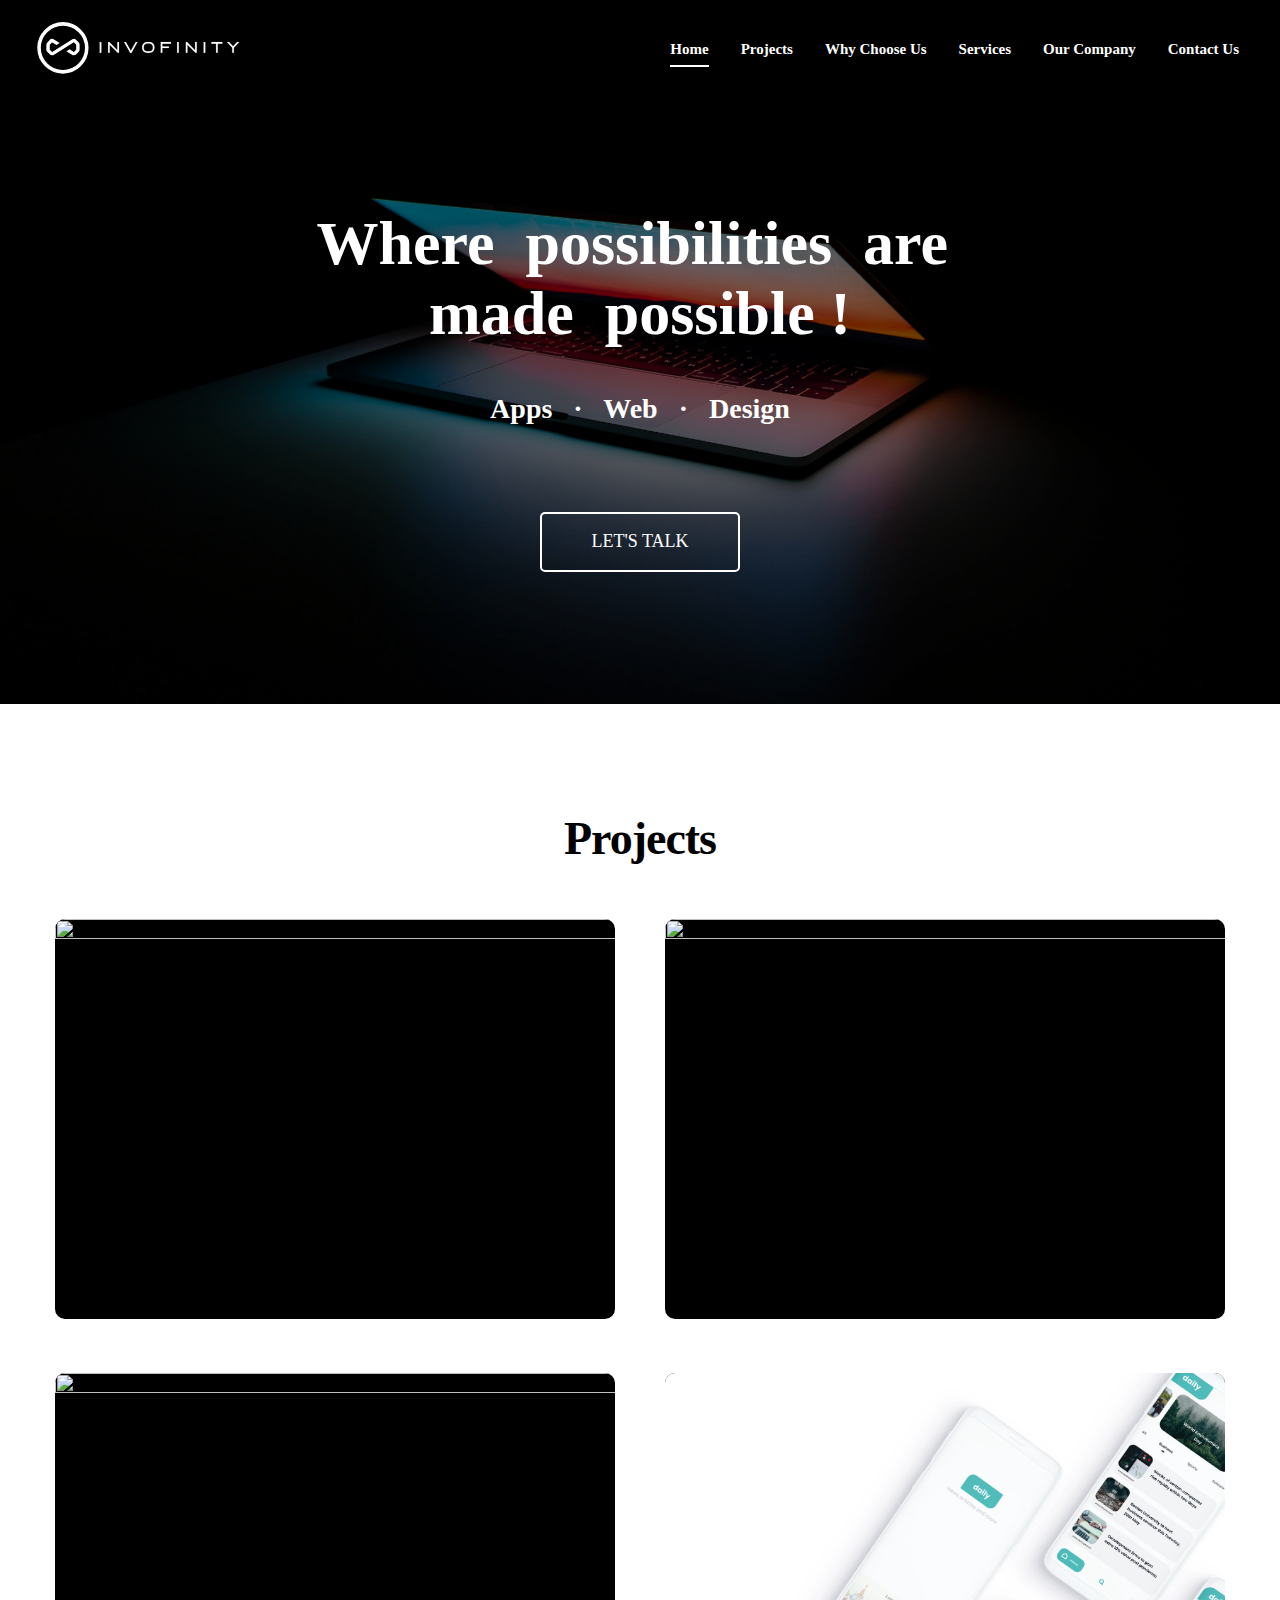
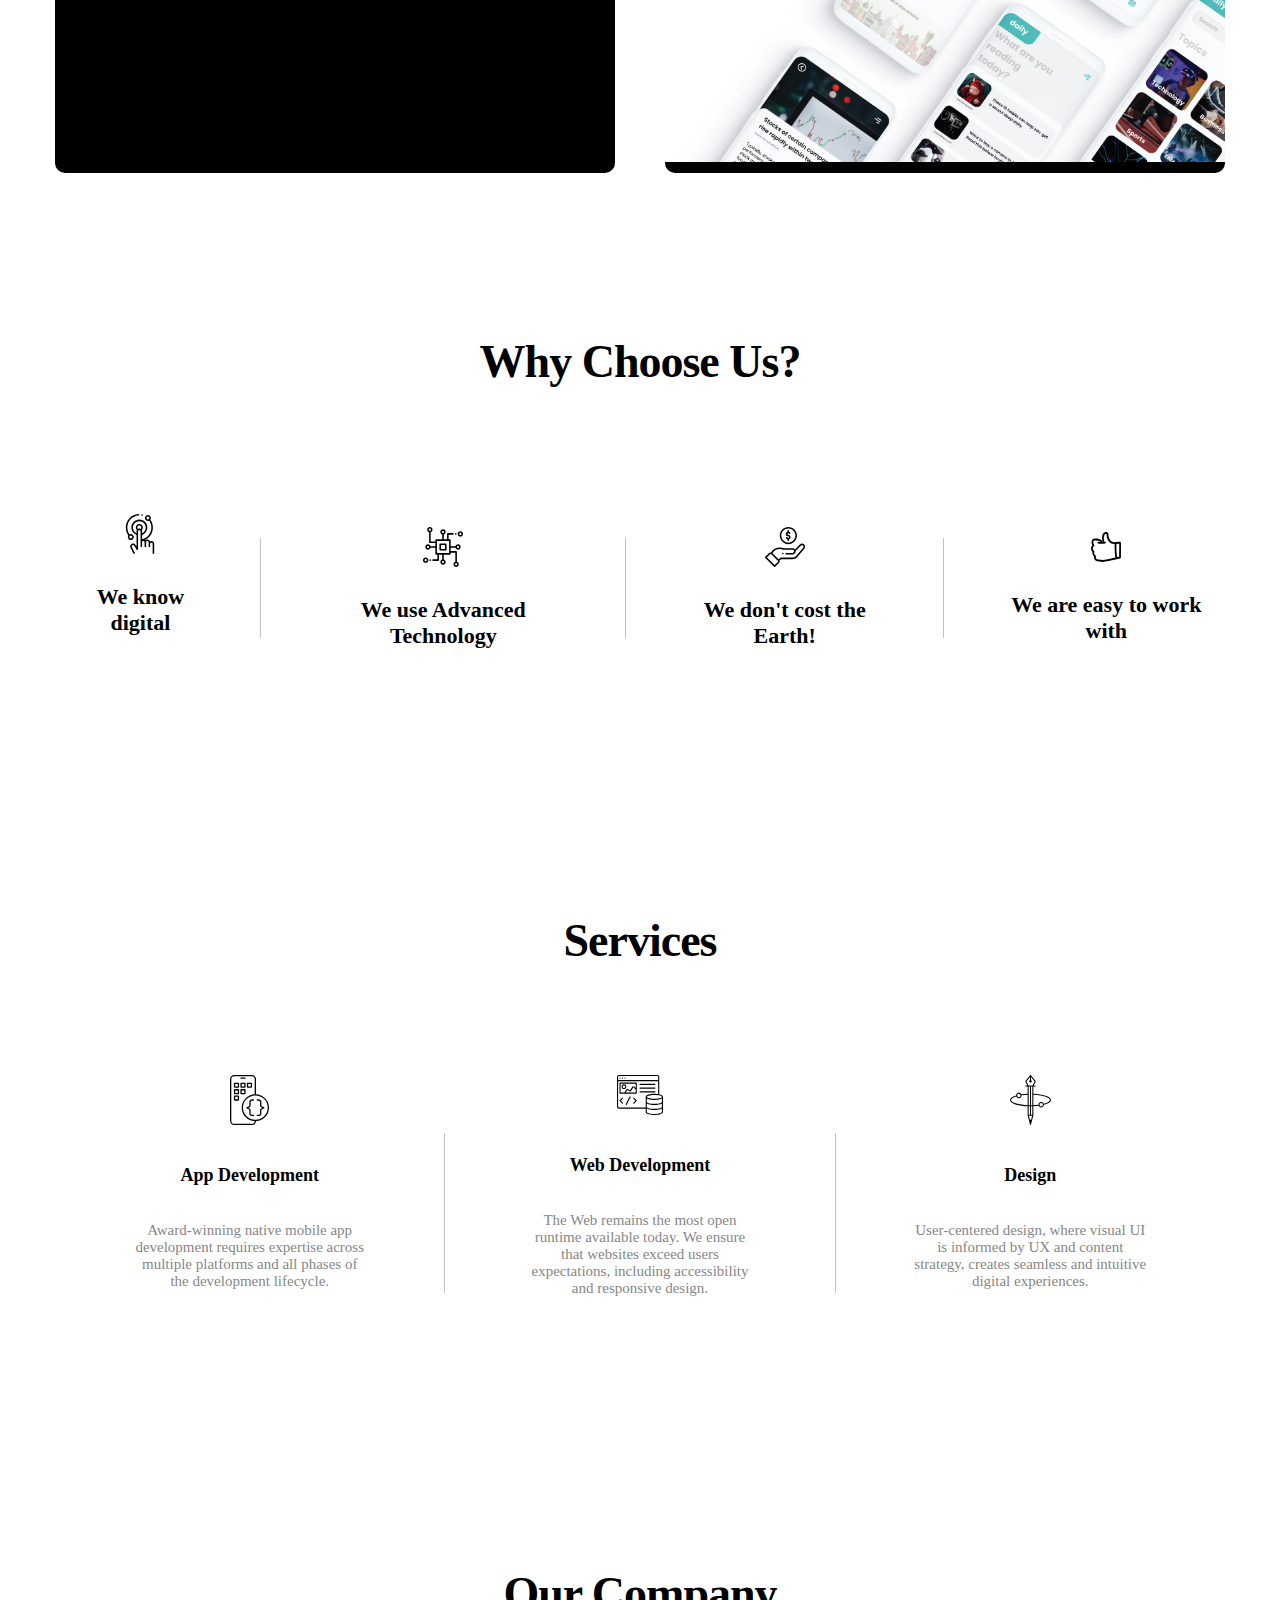
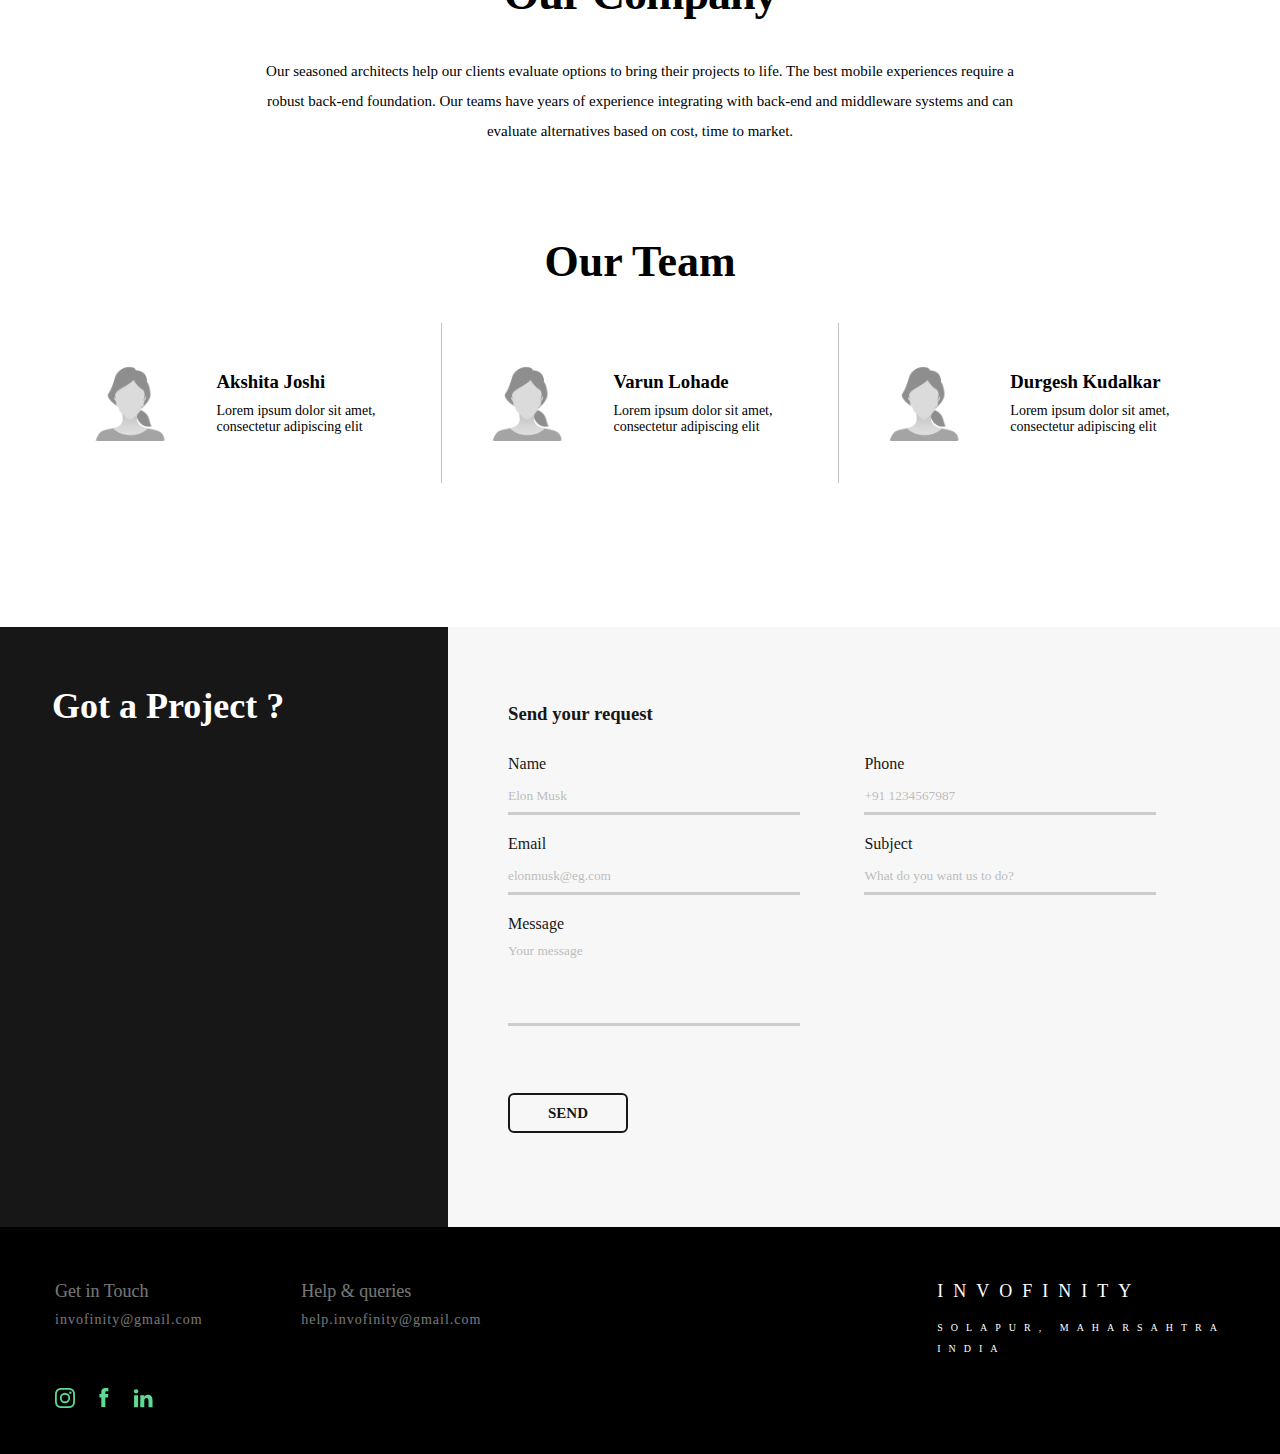
==== index.html @ e0fc5674 "changes made" ====
<!DOCTYPE html>
<html lang="en">
<head>
    <meta charset="UTF-8">
    <link rel="icon" href="assets/favicon.png" sizes="36x36" type="image/png">
    <meta name="viewport" content="width=device-width, initial-scale=1.0">
    <link rel="stylesheet" href="style1.css">
    <title>Invofinity</title>
    
</head>
<body id="hom" style="cursor: default;">
    
    <!--<nav>
        <div class="logo" >
            <a href="#hom">
                <img src="assets/logo.png" width="240">
            </a>
        </div>
        <ul class="items">
          <div class="nav-btn">
            <label for="nav-check">
              <span></span>
              <span></span>
              <span></span>
            </label>
          </div>
              <li class="active"><a href="#hom">Home</a></li>
              <li ><a href="#pro">Projects</a></li>
              <li ><a href="#why">Why Choose Us?</a></li>
              <li ><a href="#ser">Services</a></li>
              <li ><a href="#our">Our Company</a></li>
              <li ><a href="#got">Contact Us</a></li>
        </ul>
    </nav>-->
      <div class="nav">
        
      <div class="nav-header">
        <a href="#hom">
          <img class="logo" src="assets/logo1.svg" width="100">
      </a>
      </div>
      <div class="ham" onclick="myFunction(this)">
        <div class="bar1"></div>
        <div class="bar2"></div>
        <div class="bar3"></div>
      </div>
      
      <ul class="nav-links">
        <li class="active"><a href="#hom" >Home</a></li>
        <li ><a href="#pro">Projects</a></li>
        <li ><a href="#why">Why Choose Us</a></li>
        <li ><a href="#ser">Services</a></li>
        <li ><a href="#our">Our Company</a></li>
        <li ><a href="#got">Contact Us</a></li>
      </ul>
    </div>
    <div class="back-img" >
      <div class="back-lay">
    <br >
    <br>
    <br>
    <br>
    <div class="parent-head">
        <div class="parent-head2">
          <!--<img src="assets/startup.svg" width="50">-->
          <!--<div style="margin: auto; height: 40px; opacity: 1;width: 2px;background-color: #fff;" class="line"></div>-->
          <br><br>
            <div class="headline" >
                Where&nbsp; possibilities&nbsp; are&nbsp; made&nbsp; possible !
            </div>
            <br><br>
            <div >
                <a href="#ser" ><div class="services-line">Apps &nbsp;  · &nbsp; Web &nbsp; · &nbsp; Design</div></a>
            </div><br><br><br><br><br><br>
            <div class="lets-talk">
              <a href="#got">
                <button class="lets-talk-button">
                  LET'S TALK
              </button>
              </a>
          </div>
        </div>
        
    </div>

<!--This is from Varun ------------------------------------------------------------------------------------------------->
<br>
<br>
<br>
<br ><br ><br><br><br><br></div></div><br id="pro"><br><br><br><br><br>
    <section class="projects" id="projects">
      <div class="services-name" >
        Projects
      </div>
      <br>
   <br>
   <br>
      <div class="containerr">
        <!--card-->
        <div class="card">
          <div class="img-box">
            <img src="assets/project-imgs/daily.png">
          </div>
          <div class="content">
            <h2> Daily-Feeds,Articles & many more<br></h2>
            <p> Get daily news & information, challenges that help you improve, daily awesome tips & tricks, great articles and mind refreshing morning quotes.</p>
          <ul id="thisone">
            <li>
              
              <a href="https://play.google.com/store/apps/details?id=com.invofinity.android.Daily" target="_blank"><img  src="assets/play.svg" alt="google play" class="googleplay" ></a></li>
              <li>
                <h3>4.9 rating</h3>
              </li>
          </ul>
          </div>
        </div>
        <!--card end-->

        <!--card-->
        <div class="card">
            <div class="img-box">
               <img src="assets/project-imgs/doit1.png">
            </div>
          <div class="content">
           <h2> Do.it App<br><span><br></span></h2>
            <p> A simple and easy to use to-do app to help you keep track of yourself</p>
            
        </div>
       </div>
       <!--card end-->

        
        </div>
        <br>
        <br>
        <br>

        <div class="containerr">
          <!--card-->
          <div class="card">
            <div class="img-box">
              <img src="assets/project-imgs/dopad.png">
            </div>
            <div class="content">
              <h2> DoPad App<br><span><br></span></h2>
              <p>A to-do App filled with creativity and unique UI design</p>
            
            </div>
          </div>
          <!--card end-->
          
          <!--card-->
          <div class="card">
              <div class="img-box">
                 <img src="assets/project-imgs/dailyUI.png">
              </div>
            <div class="content">
             <h2> Daily UI revamp<br><span><br></span></h2>
              <p>A fresh design for our pre-existing Daily App with more engaging and modern feel</p>
              
          </div>
         </div>
         <!--card end-->
  
          
          </div>

        </div>
        </div>
      </div>
    </section>
    
<!--This is end of varun----------------------------------------------------------------------------------------------->

    <!-- Akshita Beginsssssss -->
    <br ><br id="why"><br><div class="space"><br><br><br><br><br><br></div>
    <h2 class="services-name" >
         Why Choose Us?
    </h2><br><br>
    <div class="space"><br><br><br><br><br></div>
    <div class="container">
      <div class="content">
        <img class="image1" src="assets/digital.svg" height="40">
        <h3>We know digital<br>&nbsp;</h3>
    </div>
    
    <div class="line"></div>
    
    <div class="content">
      <img class="image1" src="assets/cpu.svg" height="40">
      <h3>We use Advanced Technology</h3>
  </div>

  <div class="line"></div>
  
  <div class="content">
    <img class="image1" src="assets/coin.svg" height="40">
    <h3>We don't cost the Earth!</h3>
</div>
<div class="line"></div>

<div class="content">
  <img class="image1" src="assets/communicate.svg" height="30">
  <h3>We are easy to work with</h3>
</div>

    </div>
    <div class="space"><br><br><br><br><br><br></div>
    <!--<div class="whychooseus">
      <div class="container">
          <div class="card">
              <div class="face face1">
                  <div class="content">
                      <img class="image1" src="assets/digital.svg" height="40">
                      <h3>We know digital<br>&nbsp;</h3>
                  </div>
              </div>
              <div class="face face2">
                  <div class="content">
                      <p>With working knowledge of online SEO and social media, we can take your message wherever it needs to go.</p>
                  </div>
          </div>
      </div>
     
      
      <div class="card">
          <div class="face face1">
              <div class="content">
                  <img class="image1" src="assets/cpu.svg" height="40">
                  <h3>We use Advanced Technology</h3>
              </div>
          </div>
          <div class="face face2">
              <div class="content">
                  <p>Our web and mobile applications are designed to look and function consistently across all platforms. We code to be compatible with both Android and iOS.</p>
              </div>
      </div>
  </div>
 
  <div class="card">
    <div class="face face1">
        <div class="content">
            <img class="image1" src="assets/coin.svg" height="40">
            <h3>We don't cost the Earth!</h3>
        </div>
    </div>
    <div class="face face2">
        <div class="content">
            <p>We are not a startup and we know you want to keep a lid on your costs.</p>
        </div>
</div>
</div>


<div class="card">
  
  <div class="face face1">
      <div class="content">
          <img class="image1" src="assets/communicate.svg" height="30">
          <h3>We are easy to work with</h3>
      </div>
  </div>
  <div class="face face2">
      <div class="content">
          <p >We take the work seriously not us. We are not pricky, precious or pretentious. We let our Work speak for Us!</p>
      </div>
</div>
</div>

  </div>-->


<!--</div>-->
      
  
      <!--Akshita ends-->

    <!--services-->
    <br ><br id="ser"><div class="space"><br><br><br><br><br><br></div>
    <h2 class="services-name" >
         Services
    </h2>
    <div class="space"><br><br></div>
    
    <div class="row">
        <div class="column">
          <div class="card1">
              <div class="content">
                  <br>
                  <br>
                  <br>
                  <br>
                  <img class="icon1" src="assets/services-svg/app.svg" height="50">
                  <br>
                  <br>
                  <br>
                  <div class="name11"> App Development</div>
                  <br>
                  <br>
                  <div class="name12">
                    Award-winning native mobile app development requires expertise across multiple platforms and all phases of the development lifecycle.
                  </div>
                  <br>
                  <br>
                  
                  <a href="/app.html">
                    
                      <div class="name13">Discover more
                      </div>
                    
                  </a>
              </div>
          </div>
          <div class="line" >
          </div>
          <div class="card2">
            <div class="content">
                <br>
                <br>
                <br>
                <br>
                <img class="icon2" src="assets/services-svg/web.svg" height="40">
                <br>
                  <br>
                  <br>
                  <div class="name11"> Web Development</div>
                  <br>
                  <br>
                  <div class="name12">
                    The Web remains the most open runtime available today. We ensure that websites exceed users expectations, including accessibility and responsive design.
                  </div>
                  <br>
                  <br>
                  
                  <a href="/web.html">
                    <div class="name23">Discover more
                    </div>
                  </a>
            </div>
          </div>
          <div class="line" >
          </div>
          <div class="card3">
            <div class="content">
                <br>
                <br>
                <br>
                <br>
                <img class="icon3" src="assets/services-svg/design.svg" height="50">
                <br>
                  <br>
                  <br>
                  <div class="name11"> Design </div>
                  <br>
                  <br>
                  <div class="name12">
                    User-centered design, where visual UI is informed by UX and content strategy, creates seamless and intuitive digital experiences.
                  </div>
                  <br>
                  <br>
                  
                  <a href="/design.html">
                    <div class="name33">Discover more
                    </div>
                  </a>
            </div>
          </div>
        </div>
    </div>
<!--our company-->
<br ><br ><br id="our"><br>

    <div class="section">
      <br><br><br><br>
    <h2 class="services-name">
         Our Company
    </h2>
    <br><br>
    <div class="tech-des">Our seasoned architects help our clients evaluate options to bring their projects to life. The best mobile experiences require a robust back-end foundation. Our teams have years of experience integrating with back-end and middleware systems and can evaluate alternatives based on cost, time to market.</div>
      <br><br><br><br><br>
      <div style="font-family: TTNorms;font-size: 44px;color: #000;font-weight: bold;padding-left: 55px;text-align: center;padding-right: 55px;">Our Team</div>
      <br><br>
    <div class="OurCompany">
      <div style="display: block;">
      <div class="parent-head4">
        <div>
          <img style="border-radius: 8px;" width="80" src="assets/akshita.jpg">
        </div>
        <div class="mt"></div>
        <div class="content1">
          <div>
              <h3 class="content11">john</h3>
              <p class="content12">Lorem ipsum dolor sit amet, consectetur adipiscing elit</p>
          </div>
      </div>
      </div>

      <div class="parent-head4">
        <div>
          <img style="border-radius: 8px;" width="80" src="assets/placeholder.jpg>
        </div>
        <div class="mt"></div>
        <div class="content1">
          <div>
              <h3 class="content11">john </h3>
              <p class="content12">Lorem ipsum dolor sit amet, consectetur adipiscing elit</p>
          </div>
      </div>
      </div>

      <div class="parent-head4">
        <div>
          <img style="border-radius: 8px;" width="80" src="assets/placeholder.jpg">
        </div>
        <div class="mt"></div>
        <div class="content1">
          <div>
              <h3 class="content11">john</h3>
              <p class="content12">Lorem ipsum dolor sit amet, consectetur adipiscing elit</p>
          </div>
      </div>
      </div>
    
    </div>
<!--new---------------------------------------------------------------------------------------->
    <div class="parent-head5">
      <div class="parent-head5">
        <div>
          <img style="border-radius: 8px;" width="80" src="assets/placeholder.jpg">
        </div>
        <div class="mt"></div>
        <div class="content1">
          <div>
              <h3 class="content11">Akshita Joshi</h3>
              <p class="content12">Lorem ipsum dolor sit amet, consectetur adipiscing elit</p>
          </div>
      </div>
      </div>

      <div class="line" >
      </div>

      <div class="parent-head5">
        <div>
          <img style="border-radius: 8px;" width="80" src="assets/placeholder.jpg">
        </div>
        <div class="mt"></div>
        <div class="content1">
          <div>
              <h3 class="content11">Varun Lohade</h3>
              <p class="content12">Lorem ipsum dolor sit amet, consectetur adipiscing elit</p>
          </div>
      </div>
      </div>

      <div class="line" >
      </div>

      <div class="parent-head5">
        <div>
          <img style="border-radius: 8px;" width="80" src="assets/placeholder.jpg">
        </div>
        <div class="mt"></div>
        <div class="content1">
          <div>
              <h3 class="content11">Durgesh Kudalkar</h3>
              <p class="content12">Lorem ipsum dolor sit amet, consectetur adipiscing elit</p>
          </div>
      </div>
      </div>
    
    </div>
<!--new end----------------------------------------------------------------------------------->
        <!--<div class="container1">
        <div class="cards">
            <div class="imgBx">
                <figure>
                  <img style="border-radius: 8px;" src="assets/akshita.jpg">
                </figure>
            </div>
            <div class="content1">
                <div>
                    <h3>Akshita Joshi</h3>
                    <p>Lorem ipsum dolor sit amet, consectetur adipiscing elit, sed do eiusmod tempor incididunt ut labore et dolore magna aliqua. </p>
                </div>
            </div>
            </div>

            <div class="line" >
            </div>

            <div class="cards">
                <div class="imgBx" >
                  <figure>
                    <img style="border-radius: 8px;" src="assets/akshita.jpg">
                  </figure>
                </div>
                <div class="content1">
                    <div>
                        <h3>Varun Lohade</h3>
                        <p>Lorem ipsum dolor sit amet, consectetur adipiscing elit, sed do eiusmod tempor incididunt ut labore et dolore magna aliqua.</p>
                    </div>
                </div>
                </div>

                <div class="line" >
                </div>

                <div class="cards">
                    <div class="imgBx">
                      <figure>
                        <img style="border-radius: 8px;" src="assets/akshita.jpg">
                      </figure>
                    </div>
                    <div class="content1">
                        <div>
                            <h3>Durgesh Kudalkar</h3>
                            <p>Lorem ipsum dolor sit amet, consectetur adipiscing elit, sed do eiusmod tempor incididunt ut labore et dolore magna aliqua.</p>
                        </div>
                    </div>
                    </div>

        </div>-->
      </div><br ><br><br ><br ><br><br id="got"><br><br>
    </div>
      <!--end of company------------------------------------------------------------------------------------------->

<!--This is contact form----------------------------------------------------------------------------------------------->


    <section id="Contact-Form">
      <div class="containerv">
        
        <div class="contact-box">
          <!--right box-->
          <div class="contact-right">
            <br>
            <h3 class="gotaproject" >Got a Project ?</h3>
            
          </div>
          <!--left box-->
          <div class="contact-left">
            <br><br>
            <h3 class="sendyourrequest">Send your request</h3>
            <form>
              <div class="input-row">
                <div class="input-group">
                  <label>Name</label>
                    <input type="Text" placeholder="Elon Musk">
                  
                </div>
                <div class="input-group">
                  <label>Phone</label>
                    <input type="Text" placeholder="+91 1234567987">
                  
                </div>
              </div>
               <div class="input-row">
                <div class="input-group">
                  <label>Email</label>
                    <input type="email" placeholder="elonmusk@eg.com">
                  
                </div>
                <div class="input-group">
                  <label>Subject</label>
                    <input type="text" placeholder="What do you want us to do?">
                  
                </div>
              </div>
              <div class="input-row">
                <div class="input-group">
                  <label>Message</label>
              <textarea rows="5" placeholder="Your message"></textarea>
                </div>
              </div>
              <br><br><br>
              <div class="send"><button type ='submit' class="submit-button">SEND</button></div>
              
              <br><br><br>
            </form>
           
          </div>
          

        </div>
      </div>
    </section>
<!--This is end of contact us----------------------------------------------------------------------------------------->

    <!--Footer--------------------------------------------------------------------------------------------------->
    <div class="section1">
      <br>
      <br>
      <br>
      <div class="parent-head1">

        <div>
          <div class="footer-name">
            Get in Touch
          </div>
          <div class="footer-des">
            invofinity@gmail.com
          </div>

          <div class="resp-footer">
            <div class="footer-name">
              Help & queries
            </div>
            <div class="footer-des">
              help.invofinity@gmail.com
            </div>
          </div>
          

          <br><br><br>
          <div class="social-icons">
            <a href="https://www.instagram.com/invofinity_social/" target="_blank">
              <img src="assets/social/ig.svg" width="20">
            </a>
            <div class="mt1"></div>
            <a href="#headl">
              <img src="assets/social/fb.svg" width="10">
            </a>
            <div class="mt1"></div>
            <a href="#headl">
              <img src="assets/social/linkedin.svg" width="20">
            </a>
          </div>
          <br><br>
        </div>

        <div class="resp-footer3">
          INVOFINITY
        </div>
        
        <div class="resp-footer2">
          <div class="footer-name">
            Help & queries
          </div>
          <div class="footer-des">
            help.invofinity@gmail.com
          </div>
        </div>

        <div class="mt"></div>
        <div class="mt"></div>

        <!--<a href="#hom">
          <img class="logo1" src="assets/logo1.svg" width="240">
        </a>-->
        <div>
          <div style="font-family: Neon;font-size: 18px;color: #fff;letter-spacing: 10px;">INVOFINITY</div>
        <div style="color: #fff;margin-top: 20px;font-family: Neon;font-size: 10px;letter-spacing: 8px;">SOLAPUR, MAHARSAHTRA</div>
        <div style="color: #fff;margin-top: 10px;font-family: Neon;font-size: 10px;letter-spacing: 8px;">INDIA</div>
        </div>
        
      </div>

    </div>
<!--footer end-->
        
        
      
        
    
    <!--<script src="script.js"></script>-->
    <script src='https://cdnjs.cloudflare.com/ajax/libs/jquery/2.1.3/jquery.min.js'></script><script  src="./script.js"></script>
    
</body>
</html>
---- style1.css ----
@font-face{
    src: url(assets/fonts/AvenirNextLTPro-Regular.otf);
    font-family: Avenir;
}
@font-face{
    src: url(assets/fonts/AvenirNextLTPro-Bold.otf);
    font-family: AvenirBold;
}
@font-face{
    src: url(assets/fonts/Neon-Regular.otf);
    font-family: Neon;
}
@font-face{
    src: url(assets/fonts/TTNorms-Regular.otf);
    font-family: TTNorms;
}
@font-face{
    src: url(assets/fonts/TTNorms-Bold.otf);
    font-family: TTNormsBold;
}


a{
    text-decoration: none;
}
*{
    margin: 0px;
    padding: 0px;
    box-sizing: border-box;
    scroll-behavior: smooth;
}


  .back-img{
    background-image: url('assets/background1.jpg');
    background-repeat: no-repeat;
    background-size: cover;
  }
  .back-lay{
    background-color: rgba(0,0,0,0.5);
  }
  @media(max-width:600px){
    .back-img{
      background-image: url('assets/background1.jpg');
      background-repeat: no-repeat;
      background-size: cover;
      background-position: -140px ;
    }
  }
.logo{
    padding-left: 10px;
    width: 70%;
    align-items: center;
    justify-content: initial;
   
}
.logo1{
    padding-left: 10px;
    width: 90%;
    align-items: center;
    justify-content: initial;
   
}
@media(max-width:600px){
    .logo{
        padding-left: 0px;
        width: 65%;
        align-items: center;
        justify-content: initial;
       
    }
    .logo1{
        opacity: 0;
        padding-left: 10px;
        width: 90%;
        align-items: center;
        justify-content: initial;
       
    }
}




.items li:hover {
  transform: translateY(-2px) scale(1.005) translateZ(0);
  box-shadow: 0 24px 36px rgba(0,0,0,0.11),
    0 24px 46px var(--box-shadow-color);
    transition: all 0.3s ease-out;
}
li.active a{
  font-family: TTNorms;
    font-weight: bold;
    color: #000000;
    list-style: none;
    font-size: 15px;
    padding-bottom: 8px;
    border-bottom-color: #000;
    border-bottom-width: 2px;
    border-bottom-style: solid;
}

.headline{
    margin-left: auto;
    margin-right: auto;
    align-self: center;
    font-family: TTNorms;
    font-weight: bolder;
    color: #fff;
    list-style: none;
    font-size: 62px;
    width: 70%;
    line-height: 70px;
    text-align: center;
}
@media(max-width:600px){
    .headline{
      margin-left: auto;
      margin-right: auto;
      align-self: center;
      font-family: TTNorms;
      font-weight: bolder;
      color: #fff;
      list-style: none;
      font-size: 38px;
      width: 100%;
      line-height: 44px;
      text-align: center;
  }
  
  }

.services-line{
 
    text-decoration: none;
    align-self: center;
    width: 100%;
    margin-left: auto;
    margin-right: auto;
    text-align: center;
    font-family: TTNorms;
    font-weight: bolder;
    color: #fff;
    list-style: none;
    font-size: 28px;
    line-height: 50px;
}
@media(max-width:600px){
    .services-line{
      text-decoration: none;
      align-self: center;
      width: 100%;
      margin-left: auto;
      margin-right: auto;
      text-align: center;
      font-family: TTNorms;
      font-weight: 100;
      color: #fff;
      list-style: none;
      font-size: 18px;
      line-height: 50px;
  }
  
  }

.image{
    padding-right: 75px;
}

.parent-head{
  padding-left: 55px;
  padding-right: 55px;
  display: flex;
  
    justify-content: space-between;
    align-items: center;
}

.parent-head2{
  text-align: center;
    width: 100%;
    
    
    
    justify-content: space-between;
    align-items: center;
}

.lets-talk-button{
    height: 60px;
    width: 200px;
    font-size: 18px;
    font-family: AvenirBold;
    color: #fff;
    margin-top: -30px;
  margin-left: -100px;
  left: 50%;
  position: absolute;
    /*background-color: #5cdb95;*/
    border-style: solid;
  border-color: #fff;
  border-width: 2px;
  border-radius: 6px;
  background-color: rgba(0,0,0,0.0);
    /*background-color: #000;*/
    /*border: 0;*/
    border-radius: 5px;
}
@media(max-width:600px){
    .lets-talk-button{
      height: 40px;
      width: 120px;
      font-size: 12px;
      font-family: AvenirBold;
      color: #fff;
      border-style: solid;
  border-color: #fff;
  border-width: 2px;
  border-radius: 6px;
  background-color: rgba(0,0,0,0.0);
      margin-top: -80px;
      margin-left: -60px;
      text-align: center;
      align-self:center;
      position: absolute;
      border-radius: 5px;
  }
  }
.lets-talk-button:hover {
    transform: translateY(-5px) scale(1.005) translateZ(0);
    box-shadow: 0 24px 36px rgba(0,0,0,0.11),
      0 24px 46px var(--box-shadow-color);
    transition: all 0.2s ease-out;
  }

.line{
  width: 1px;
  height: 160px;
  color: #333;
  background-color: #333;
  opacity: 0.3;
  align-items: center;
}


.column {
    width: 100%;
    display: flex;
    align-items: center;
  }
  
 
.row {
    padding-left: 55px;
    padding-right: 55px;
    display: flex;
    justify-content: space-between;
    align-items: center;
    vertical-align: center;
}
@media(max-width:600px){
    .column {
      display: block;
      height: auto;
    }
    .row {
        padding-left: 55px;
        padding-right: 55px;
        
    }
    .line{
      display: none;
    }
  }

/*This below are the cards for services with effects------------------------------------------------------------------*/

.card1 {
  cursor: default;
    height: 420px;
    width: 40%;
    border-radius: 8px;
    /*border-top-left-radius: 8px;
    border-bottom-left-radius: 8px;*/
    transition: all 0.3s ease-out;
    text-align: center;
    background-color:#fff;
    overflow: hidden;
}
    
  .card2 {
    cursor: default;
    height: 420px;
    width: 40%;
    transition: all 0.3s ease-out;
    border-radius: 8px;
    overflow: hidden;
    text-align: center;
    background-color:#fff;
   
  }

  

  .card3 {
    cursor: default;
    height: 420px;
    width: 40%;
    border-radius: 8px;
    transition: all 0.3s ease-out;
    overflow: hidden;
    text-align: center;
    background-color:#fff;
    
  }


  

 @media(max-width:600px){
    .card1 {
      cursor: default;
        height: auto;
        width: 100%;
        border-radius: 8px;
        transition: all 0.3s ease-out;
        text-align: center;
        background-color:#fff;
        overflow: hidden;
        margin-bottom: 20px;
        margin-left: auto;
        margin-right: auto;
    }
  
    .card2 {
      cursor: default;
      height: auto;
      width: 100%;
      transition: all 0.3s ease-out;
      border-radius: 8px;
      overflow: hidden;
      text-align: center;
      background-color:#fff;
      margin-bottom: 20px;
    }
  
    .card3 {
      cursor: default;
      height: auto;
      width: 100%;
      border-radius: 8px;
      transition: all 0.3s ease-out;
      
      text-align: center;
      background-color:#fff;
      margin-bottom: 20px;
    }
  }

  /*Here the cards end-----------------------------------------------------------------------------------------------*/


.content{
    align-items: center;
}

/*here are the card contents-----------------------------------------------------------------------------------------*/

  .name11{
    font-size: 18px;
    font-family: TTNorms;
    font-weight: 900;
  }
  .name12{
    font-size: 15px;
    font-family: TTNorms;
    font-weight: 400;
    color: #333333;
    opacity: 60%;
    width: 60%;
    margin: auto;
  }
  
  
  
  .name13,.name23,.name33{
    text-decoration: none;
    display: flex;
    margin: auto;
    border-style: solid;
  border-color: #000;
  border-width: 2px;
  border-radius: 6px;
    cursor: default;
    width: fit-content;
    opacity: 0;
    justify-content: center;
    text-align: center;
    align-items: center;
    padding: 8px;
    font-size: 12px;
    font-family: TTNorms;
    font-weight: 900;
    color: #000;
  }
  .name13:hover,.name23:hover,.name33:hover {
    transform: translateY(-5px) scale(1.005) translateZ(0);
    box-shadow: 0 24px 36px rgba(0,0,0,0.11),
      0 24px 46px var(--box-shadow-color);
      transition: all 0.3s ease-out;
  }
  @media(max-width:600px){
    .name11{
      font-size: 22px;
      font-family: TTNorms;
      font-weight: 900;
    }
    .name12{
      font-size: 14px;
      font-family: TTNorms;
      font-weight: 400;
      color: #000;
      opacity: 50%;
      width: 60%;
      height: auto;
      text-align: center;
    }
    .content{
      text-align: center;
      align-items: center;
  }
    
    .name13,.name23,.name33{
      text-decoration: none;
      cursor: default;
      font-size: 11px;
      opacity: 1;
      font-family: TTNorms;
      font-weight: 900;
      color: #000;
    }
  }

  /*end----------------------------------------------------------------------------------------------------------------*/

  /*Footer-------------------------------------------------------------------------------------------------------------*/
  .section1{
    background-color: #000;
    height: auto;
    width: 100%;
  }

  .footer-name{
    font-family: TTNorms;
    font-size: 18px;
    font-weight: 200;
    color: #ebebeb;
    opacity: 50%;
  }
  
  .footer-des{
    letter-spacing: 1px;
    padding-top: 10px;
    font-family: TTNorms;
    font-size: 14px;
    font-weight: 200;
    color: #ebebeb;
    opacity: 50%;
  }

  .social-icons{
    width: fit-content;
    height: auto;
    display: flex;
    justify-content: space-between;
    align-items: center;
  }

  .mt1{
    height: 1px;
    width: 24px;
    background-color: transparent;
  }

  @media(max-width:600px){
    .footer-name{
      font-family: TTNorms;
      font-size: 18px;
      font-weight: 200;
      color: #000;
      opacity: 1;
      text-align: center;
    }
    .footer-des{
      letter-spacing: 1px;
      padding-top: 10px;
      font-family: TTNorms;
      font-size: 14px;
      font-weight: 200;
      color: #000;
      text-align: center;
      opacity: 1;
    }
  }





  /*end----------------------------------------------------------------------------------------------------------------*/
  

  .services-name{
    margin-left: auto;
    margin-right: auto;
    width: 100%;
    text-align: center;
    font-size: 46px;
    color: #000;
    /*opacity: 20%;*/
    font-family: TTNorms;
    letter-spacing: -1px;
    font-weight: bolder;
  }
  @media(max-width:600px){
    .services-name{
      margin-bottom: 40px;
      width: 100%;
      text-align: center;
      font-size: 36px;
      color: #000;
      font-family: TTNorms;
      font-weight: bolder;
    }
  }

  /* for app.html------------------------------------------------------------------------------------------------------*/

.headline1{
  text-decoration: none;
  font-family: TTNorms;
  font-weight: bolder;
  color: #333333;
  list-style: none;
  font-size: 42px;
  width: 35%;
  line-height: 50px;
}

.headline2{
  font-family: TTNorms;
  color: #333333;
  list-style: none;
  font-size: 16px;
  line-height: 30px;
  width: 50%;
}

.parent-head1{
  padding-left: 55px;
  padding-right: 55px;
    display: flex;
    justify-content: space-between;
    align-items: top;
}
@media(max-width:600px){
    .parent-head1{
        padding-left: 40px;
        padding-right: 40px;
          display: block;
          justify-content: space-between;
          align-items: top;
      }
}

.parent-head3{
    display: flex;
    justify-content: space-between;
    align-items: initial;
    
}

.flow{
  padding-left: 55px;
  padding-right: 55px;
}

.flowcard{
  cursor: default;
  background-color: #efefef;
  border-radius: 8px;
  height: 400px;
  width: auto;
}
.flowcard:hover {
  transform: translateY(-5px) scale(1.005) translateZ(0);
  box-shadow: 0 24px 36px rgba(0,0,0,0.11),
    0 24px 46px var(--box-shadow-color);
    transition: all 0.3s ease-out;
}

.flowcard-children{
  padding-left: 40px;
  display: flex;
  justify-content: space-between;
  align-items: top;
}

.flowcard-name{
  padding-top: 20px;
  font-family: TTNorms;
  font-weight: 900;
  color: #333333;
  font-size: 32px;
  width: 50%;
}

.flowcard-des{
  padding-top: 40px;
  font-family: TTNorms;
  color: #333333;
  list-style: none;
  font-size: 16px;
  line-height: 30px;
  width: 80%;
}

.image3{
  border-top-right-radius: 8px;
  border-bottom-right-radius: 8px;
}

.item-one{
  /*padding-left: 30px;*/
  width: 80%;
  height: auto;
  background-color: #fff;
  border-radius: 8px;
  border: #ebebeb;
  border-width: 2px;
  border-style: solid;
  border-color: #ebebeb;
  overflow: hidden;
}

.item-one:before {
  content: "";
  position: absolute;
  z-index: -1;
  top: 20px;
  left: 40px;
  background: #ebebeb;
  height: 50px;
  width: 50px;
  border-radius: 32px;
  transform: scale(1);
  transform-origin: 50% 50%;
  transition: transform 0.25s ease-out;
  
}
.item-one:hover:before {
  transform: scale(31);
}


.item-one:hover {
  transform: translateY(-5px) scale(1.005) translateZ(0);
  box-shadow: 0 24px 36px rgba(0,0,0,0.11),
    0 24px 46px var(--box-shadow-color);
    transition: all 0.3s ease-out;
}

.discover{
  text-decoration: none;
    cursor: default;
    font-size: 15px;
    font-family: TTNorms;
    font-weight: 900;
    color: #5cdb95;
}
.discover:hover {
  transform: translateY(-5px) scale(1.005) translateZ(0);
  box-shadow: 0 24px 36px rgba(0,0,0,0.11),
    0 24px 46px var(--box-shadow-color);
    transition: all 0.3s ease-out;
}

.mt{
  background-color: transparent;
  height: 1px;
  width: 80px;
}

.section{
  background-color: #fff;
  height: auto;
  width: 100%;
}


.tech-name{
  color: #333333;
  font-size: 22px;
    font-family: TTNorms;
    font-weight: 900;
}
.tech-des{
  font-family: TTNorms;
  text-align: center;
  color: #000;
  padding-left: 255px;
  padding-right: 255px;
  list-style: none;
  font-size: 15px;
  line-height: 30px;
  width: 100%;
}
@media(max-width:600px){
  .tech-des{
    font-family: TTNorms;
    text-align: center;
    color: #000;
    padding-left: 35px;
    padding-right: 35px;
    list-style: none;
    font-size: 15px;
    line-height: 30px;
    width: 100%;
  }
}

.desktop{
  padding: 8px;
  font-family: AvenirBold;
  color: #333333;
  font-size: 12px;
  border-style: solid;
  border-color: #333333;
  border-width: 2px;
  border-radius: 6px;
  width: fit-content;
}

.design-services{
  line-height: 18px;
  font-family: TTNormsBold;
  color: #333333;
  font-size: 18px;
}


/*This is start of varun-----------------------------------------------------------------------------------------*/

#Contact-Form{
  background:white;
  /*font-size: 14px;*/
  font-family:TTNorms;
  
}
.containerv{
  width: 100%;
  
  /*margin: 50px auto;*/
  
}
.contact-box{
  /*padding: 10px;*/
  background: #fff;
  display: flex;
  /*border-radius: 30px;*/
  /*box-shadow: 0px 5px 15px 0px rgba(28,0,181,0.3);*/
  background-color: #f7f7f7;
}


.gotaproject{
  padding-left: 12px;
font-size: 36px;
}
@media(max-width:600px){
  .gotaproject{
  text-align: center;
  width: 100%;
  font-size: 30px;
  margin: auto;
  }
}
.contact-left{
  flex-basis: 60%;
  padding: 40px 60px;
}
.contact-right{
  flex-basis: 35%;
  padding: 40px;
  /*background: #05386b;*/
  background: #171717;
  color: white;
  /*border-radius: 30px;*/
}
@media(max-width:600px){
  .contact-right{
    text-align: center;
    padding: 0px;
    background: #171717;
    color: white;
    /*border-radius: 30px;*/
  }
  .sendyourrequest{
    padding-left: 20px;
  }
}
h1{
  margin-bottom: 10px;
  text-align: center;
  font-size: 35px;

}
.container p{
  margin-bottom: 40px;
}
.input-row{
  display: flex;
  justify-content: space-between;
  margin-bottom: 20px;

}
.input-row .input-group{
  flex-basis: 45%;
}

@media(max-width:600px){
    .contact-box{
        /*padding: 10px;*/
        background: #fff;
        display: block;
        /*border-radius: 30px;*/
        /*box-shadow: 0px 5px 15px 0px rgba(28,0,181,0.3);*/
        background-color: #f7f7f7;
      }
      .input-row{
        display: block;
        justify-content: space-between;
        margin-bottom: 20px;
      
      }
      .input-row .input-group{
        flex-basis: 45%;
        margin: 20px;
      }
}

input{
  width: 100%;
  border: none;
  border-bottom: 3px solid #ccc;
  outline: none;
  padding-top: 5px;
  padding-bottom: 8px;
  background-color: transparent;
  font-family: TTNorms;

}
textarea{
  width: 100%;
  border:1px solid #ccc;
  outline: 0px;
  border: none;
  box-sizing: border-box;
  font-family: TTNorms;
  background-color: transparent;
  border-bottom: 3px solid #ccc;
  resize: none;
}

label{
  margin-bottom: 10px;
  display: block;
  color: #171717;
}

button{
  background:#171717;
  width: 100px;
  border: none;
  outline: none;
  color: #fff;
  height:35px;
  border-radius: 30px;
  margin-top:20px;
  /*box-shadow: 0px 5px 15px 0px rgba(28,0,181,0.3);*/
}

.contact-left h3{
  color:#171717;
  font-weight:900;
  margin-bottom: 30px;
}

.contact-right h3{
  font-weight:600;
  margin-bottom: 30px;
}
tr td:first-child{
  padding-right:20px;
}
tr td{
  padding-top: 20px;
}
.contactusstatement{
  text-align: center;
}
/* project section style */
.project-heading{
  font-family: TTNorms;

}
.containerr{
  /*position: relative;*/
  width: 100%;
  /*margin: 150px auto 0;*/
  padding-left: 55px;
  padding-right: 55px;

    /*display: flex;
    justify-content: space-between;
    align-items: top;*/
  height: auto;
  display: grid;
  grid-template-columns: 1fr 1fr ;
  grid-template-rows: 400px;
  grid-gap: 50px;
}

.containerr .card{
    
  position: relative;
  background: #000;
  overflow: hidden;
  border-radius: 10px;
  transition: 0.5s;
  align-items: center;
}

@media(max-width:600px){
    .containerr{
      margin-top: -50px;
        width: 100%;
        padding-left: 35px;
        padding-right: 35px;
        display: block;
        grid-template-columns: none ;
  grid-template-rows: none;
  grid-gap: 0px;
  
      }
      .containerr .card{
        width: 100%;
        height: 170px;
        margin-bottom: 40px;
      position: relative;
      background: #000;
      overflow: hidden;
      border-radius: 10px;
      transition: 0.5s;
      align-items: center;
    }
}

.containerr .card:hover{
  transform: translateY(-5px) scale(1.005) translateZ(0);
  box-shadow: 0 24px 36px rgba(0,0,0,0.11),
    0 24px 46px var(--box-shadow-color);
  transition: all 0.2s ease-out;
}
.containerr .card .img-box{
  transition: 0.5s;
}
.containerr .card:hover .img-box{
  opacity: 0.5;
}
.containerr .card .img-box img{
  width: 110%;
  height: 100%;
  object-fit: contain;
}
.containerr .card .content{
  position: absolute;
  margin-left: auto;
  margin-right: auto;
  align-items: center;
  width: 100%;
  height: 60%;
  bottom: -100%;
  padding: 30px;
  box-sizing: border-box;
  text-align: center;
  transition: 0.5s;
  padding-top: 60px;

}
.containerr .card:hover .content{
  bottom: 0;
}
.containerr .card:nth-child(1) .content{
  background: linear-gradient(0deg, #333,transparent);
}
.containerr .card:nth-child(2) .content{
  background: linear-gradient(0deg, #333,transparent);
}
.containerr .card:nth-child(3) .content{
  background: linear-gradient(0deg, #333,transparent);
}
.containerr .card .content h2{
  font-family: TTNorms;
  margin: 0 0 10px;
  padding: 0;
  color:#fff;
  font-size: 24px;
}
.containerr .card .content h2 span{
  font-family: TTNorms;
  font-weight: 100;
  color:#5cdb95;
  font-size: 12px;
}
.containerr .card .content p{
  align-self: center;
  margin-left: auto;
  margin-right: auto;
  font-family: TTNorms;
  width: 60%;
  padding-left: 12px;
  padding-right: 12px;
  padding-top: 12px;
  color:#fff;
  font-size: 14px;
}
.containerr .card .content ul{
font-family: TTNorms;
display: flex;
margin: 10px 0 0;
padding-top: 16px;
align-items: center;
justify-content: center;
list-style-type: none
}
.containerr .card .content ul li{
  font-family: TTNorms;
  list-style: none;
  list-style-type: none;
  color: #ccc;
  margin-left: 10px;
  font-size: 12px;
}
.containerr .card .content ul li a{
  font-family: TTNorms;
  color:#fff;
  padding: 0 10px;
  font-size: 18px;
  transition: 0.5s;
   list-style-type: none;

}
@media(max-width:600px){
  .containerr .card .content{
    position: absolute;
    margin-left: auto;
    margin-right: auto;
    align-items: center;
    width: 100%;
    height: 120%;
    bottom: -100%;
    padding: 30px;
    box-sizing: border-box;
    text-align: center;
    transition: 0.5s;
    padding-top: 60px;
  }
  .containerr .card .content h2{
    font-family: TTNorms;
    margin: 0 0 10px;
    padding: 0;
    color:#fff;
    font-size: 16px;
  }
  .containerr .card .content p{
    align-self: center;
    margin-left: auto;
    margin-right: auto;
    font-family: TTNorms;
    font-weight: 100;
    width: 100%;
    padding-left: 12px;
    padding-right: 12px;
    padding-top: 12px;
    color:#fff;
    font-size: 12px;
  }
}
.googleplay{
  width: 26px;
  height: 26px;
  align-self: center;

}

li{
  list-style: none;
}

/*This is end of varun-------------------------------------------------------------------------------------------*/

.submit-button{
  height: 40px;
  width: 120px;
  font-size: 15px;
  font-weight: 900;
  margin-top: -60px;
  font-family: AvenirBold;
  color: #171717;
  border-style: solid;
  border-color: #171717;
  border-width: 2px;
  border-radius: 6px;
  background-color: rgba(0,0,0,0.0);
  
}




::placeholder { /* Chrome, Firefox, Opera, Safari 10.1+ */
  color: #333;
  opacity: 0.3; /* Firefox */
}

:-ms-input-placeholder { /* Internet Explorer 10-11 */
  color: #333;
  opacity: 0.3;
}

::-ms-input-placeholder { /* Microsoft Edge */
  color: #333;
  opacity: 0.3;
}


/*Akshita-------------------------------------------------------------------------------------------------------*/

.whychooseus{
     padding-right: 117px;
    padding-left: -10px;
    width: 100%;
    max-width: 89%;
    justify-content: space-between;
    align-items: center;
    font-family: TTNorms;
}


.container{
  padding-left: 55px;
  padding-right: 55px;
  position: relative;
  display: flex;
  justify-content: space-between;
  align-items: center;
}

.container .content h3{
  font-family: TTNorms;
  font-size: 22px;
  padding-top: 30px;
  font-weight: bolder;
  width: 90%;
  margin: auto;
  text-align: center;
}
.container .card{
  width: 50px;
  position: relative;
}

.container .line{
  width: 1px;
  height: 100px;
  color: #333;
  background-color: #333;
  opacity: 0.3;
  align-items: center;
}



.container .card .face{
  width: 280px;
  height: 220px;
  transition: 0.4s;
  
}

@media(max-width:600px){
  
  .container .card{
    margin-left: auto;
    margin-right: auto;
    margin-top: -35px;
    width: 30px;
    position: relative;
  }
  .container .card .face{
    width: 220px;
    height: 200px;
    transition: 0.4s;
    
  }
}

.container .card .face.face1{
  position: relative;
  background: #fff;
  background: #fff;
  padding-top: 30px;

  /*border-style: solid;
  border-color: #333333;
  border-width: 2px;
  border-radius: 6px;*/

  display: flex;
  border-radius: 8px;
  justify-content: center;
  align-items: center;
  z-index: 1;
  transform: translateY(100px);
}

.container .card:hover .face.face1{
  
  transform: translateY(0);
  align-items: center;
  background: rgba(92,219,149,0.0);
}

.container .card .face.face1 .content{
  padding: 26px;
  transition: 0.5s;
  align-items: center;
  vertical-align: center;
}

.container .card:hover .face.face1 .content{
  opacity: 1;
  align-items: center;
}

.container .card .face.face1 .content img{
  max-width: 100px;
  align-items: center;
}

.container .card .face.face1 .content h3{
  margin: 10px 0 0;
  padding: 26px;
  color: #000;
  text-align: center;
  font-size: 20px;
}
@media(max-width:600px){
  .container{
    padding-left: 0px;
    padding-right: 0px;
    margin-right: auto;
    margin-left: auto;
    text-align: center;
    align-items: center;
    width: 100%;
    display: block;
    
  }
  .container .content{
    left: 50%;
    right: 50%;
    margin-bottom: 50px;
    margin-left: auto;
    margin-right: auto;
    text-align: center;
  }
  .container .content h3{
    margin: auto;
    width: 90%;
    padding: 40px;
    color: #000;
    text-align: center;
    font-size: 24px;
  }
  .space{
    display: none;
  }
}

.container .card .face.face2{
  position: relative;
  background: #fff;
  display: flex;
  justify-content: top;
  border-radius: 8px;
  height: 160px;
  /*height: auto;*/
  align-items: top;
  
  box-sizing: border-box;
  box-shadow: 0 20px 50px rgba(o,0,0,0.8);
  transform: translateY(-100px);
}

.container .card:hover .face.face2{
  transform: translateY(0);
  align-items: center;
 
}

.container .card .face.face2 p{
  margin: 0;
  text-align: center;
  color: #000;
  padding-left: 20px;
  font-size: 14px;
  padding-bottom: 20px;
  padding-right: 20px;
  align-items: center;
}

.image1{
  margin-left: auto;
  margin-right: auto;
  display: block;
  justify-content: center;
}

.OurCompany{
  display: flex;
  align-items: center;
 
  justify-content: space-between;
}

.container1{
  position: relative;
  width: 100%;
  display: flex;
  align-items: center;
  justify-content: space-between;
  padding-left: 55px;
  padding-right: 55px;
}

.container1 .cards{
  position: relative;
  height: 300px;
  background: #fff;
  display: flex;
  width: 30%;
  margin: 30px 0;
}


.container1 .cards .imgBx{
  position: absolute;
  top: 0;
  Left: 0;
  width: 100%;
  height: 100%;
  border-radius: 8px;
  text-align: center;
  vertical-align: center;
  background: #fff;
  z-index: 1;
  display: flex;
  justify-content: center;
  align-items: center;
  overflow: hidden;
  transition: 0.5s ease-in-out;
}

@media (min-width: 480px) {
  .parent-head4 {
    display: none;
  }
}

@media(max-width:600px){
  .container1{
    position: relative;
    width: 10%;
    display: none;
    justify-content: space-between;
    padding-left: 55px;
    padding-right: 55px;
  }
  .container1 .cards{
    position: relative;
    height: 300px;
    background: #ebebeb;
    display: block;
    width: 10%;
    margin: 30px 0;
  }
  .container1 .cards .imgBx{
    left: 0;
    top: 0;
    position: absolute;
    width: 30%;
    height: 30%;
    border-radius: 8px;
    background: rgba(28,0,181,1.0);
    z-index: 1;
    overflow: hidden;
    transition: 0.5s ease-in-out;
  }
  .parent-head4{
    display: flex;
    padding-left: 35px;
    padding-right: 35px;
    margin-top: 50px;
  }
  .parent-head4 .content1{
    font-family: 'TTNorms';
  }
  .parent-head4 .content11{
    font-family: 'TTNorms';
    margin-bottom: 10px;
    padding-right: 10px;
  }
  .parent-head4 .content12{
    font-family: 'TTNorms';
    font-size: 14px;
    padding-right: 20px;
  }
  .mt{
    background-color: transparent;
    height: 1px;
    width: 100px;
  }
}

.name-team{
  font-family: TTNorms;
  font-size: 18px;
  font-weight: 900;
  margin-top: 10px;
}

.container1 .cards:hover .imgBx{
  width: 150px;
  height: 150px;
  top: -75px;
  top: calc(50% - 75px);
  transition: 0.4s ease-in-out;
  background: rgba(28,0,181,0.0);
  color: rgba(28,0,181,0.0);
}

.parent-head5{
  padding-left: 45px;
  padding-right: 45px;
  display: flex;
  justify-content: space-between;
  align-items: center;
}
@media(max-width:600px){
  .parent-head5{
    padding-left: 45px;
    padding-right: 45px;
    display: none;
    justify-content: space-between;
    align-items: center;
  }
}
.parent-head5 .content11{
  font-family: 'TTNorms';
  margin-bottom: 10px;
  
}
.parent-head5 .content12{
  font-family: 'TTNorms';
  font-size: 14px;
  
}

.container1 .cards .imgBx:before{
  content: attr(data-text);
  position: absolute;
  bottom: 0;
  left: 0;
  top: 20px;
  width: 100%;
  height: 100%;
  text-align: center;
  font-size: 20px;
  font-family: TTNorms;
  z-index: -1;
  color: #333;
}

.container1 .cards .imgBx img{
  max-width: 160px;
  transition: 0.4s ease-in-out;
}

.container1 .cards:hover .imgBx img{
  max-width: 90px;
  
}

.container1 .cards .content1{
  position: absolute;
  right: 0;
  width: calc(100% - 150px);
  height: 100%;
  padding: 20px;
  display: flex;
  justify-content: center;
  align-items: center;
}

.container1 .cards .content1 h3{
  font-family: TTNorms;
  margin-bottom: 5px;
  font-size: 24px;
}
.container1 .cards .content1 p{

  font-family: TTNorms;
  margin-bottom: 5px;
  margin-top: 15px;
  font-size: 14px;
}
/*
@media (max-width: 992px){
  .container{
      width: 150%;
      flex-direction: column;
      align-items: center;
  }
  .container .card{
      width:400px;
  }
}*/

@media (max-width: 992px){
  .container1{
      width: 100%;
      flex-direction: column;
      align-items: center;
  }
  .container1 .cards{
      width: 400px;
  }
}

@media (max-width: 768px){
  .container1 .cards{
      max-width: 300px;
      flex-direction: column;
      height: auto;
  }
  .container1 .cards .imgBx{
      position: relative;
  }
  .container1 .cards .imgBx,
  .container1 .cards:hover .imgBx{
      width: 100%;
      height: 200px;
      left: 0;
  }
  .container1 .cards .imgBx img,
  .container1 .cards:hover .imgBx img{
      max-width: 100px;
  }
  .container1 .cards .content{
      position: relative;
      width: 100%;
  }
}

/*Akshita ends*/

/* @media (max-width: 952px) {
  label.logo{
    font-size:30px;
    padding-left: 50px;
  }
  nav ul li a{
    font-size: 16px;
  }
  
} */
@media (min-width: 600px) {
  .resp-footer3 {
    display: none;
  }
  .resp-footer{
    display: none;
  }
}

@media(max-width:600px){
  .contact-right {
    flex-basis: 28%;
    padding: 33px;
    background: #171717;
    color: white;
}
.contact-left {
    flex-basis: 60%;
    padding-left: 15px;
    padding-right: 15px;
}
.submit-button{
  height: 40px;
  width: 120px;
  font-size: 15px;
  font-family: TTNorms;
  color: #171717;
  background-color: #05386b;
  border-style: solid;
  border-color: #171717;
  border-width: 2px;
  border-radius: 6px;
  background-color: rgba(0,0,0,0.0);
}
.send{
  padding-left: 20px;
}
.social-icons{
  margin: auto;
}
.resp-footer{
  margin-top: 40px;
}
.resp-footer2{
  display: none;
}
.resp-footer3{
  margin-top: 40px;
  font-family: Neon;
  color: #000;
  text-align: center;
  letter-spacing: 10px;
  font-size: 12px;
}
.resp-footer4{
  margin-top: 10px;
  font-family: Neon;
  color: #000;
  text-align: center;
  letter-spacing: 10px;
  font-size: 8px;
}




}
@media (max-width:600px){
  .section1 {
    background-color: #f7f7f7;
    height: auto;
    width: 100%;
    padding-left: -10px;
    
}


}
.container{
  align-items: center;
  padding-left: 5%;
}
/*
@media (max-width:800px) {
  .containerr {
    width: 100%;
    padding-left: 48px;
    padding-right: 0px;
    height: auto;
    display: grid;
    grid-template-columns: 1fr 1fr;
    grid-template-rows: 187px;
    grid-gap: 50px;
}
.container {
    align-items: center;
    padding-left: 33%;
}
.services-name {
    padding-left: 80px;
  }
    .tech-des{

    padding-left: 235px
    }
}*/


/*--------------------------------------------------------------------------------------------------------------------------------------*/
.nav {
    background-color: #000;
      padding: 25px;
      padding-top: 20px;
      padding-bottom: 20px;
      position: sticky;
      position: -webkit-sticky;
      top: 0;
      display: flex;
      align-items: center;
      justify-content: space-between;
      z-index: 500;
      color: #fff;
  }
  .nav.sticky{
    /*box-shadow: 0px 1px 10px #999;*/
    transform:  translateZ(100);
    box-shadow: 0px 2px 50px rgba(9,9,9,0.1);
    background-color: #fff;
    color: #000;
    
  }
  
  .nav-links .active a{
    font-family: TTNorms;
      font-weight: bold;
      color: #fff;
      list-style: none;
      font-size: 15px;
      padding-bottom: 8px;
      border-bottom-color: #fff;
      border-bottom-width: 2px;
      border-bottom-style: solid;
  }
  .nav.sticky .nav-links .active a{
    font-family: TTNorms;
      font-weight: bolder;
      color: #000;
      list-style: none;
      font-size: 15px;
      padding-bottom: 8px;
      border-bottom-color: #000;
      border-bottom-width: 2px;
      border-bottom-style: solid;
  }
  
  .nav > .nav-header {
    display: inline;
  }
  
  .nav > .nav-header > .nav-title {
    display: inline-block;
    font-size: 22px;
    color: #fff;
    padding: 10px 10px 10px 10px;
  }
  
  .nav > .nav-btn {
    display: none;
  }
  
  .nav > .nav-links {
    display: flex;
    float: right;
    
  }
  
  .nav > .nav-links > li > a {
    
    font-family: TTNorms;
      color: #fff;
      list-style: none;
      font-size: 15px;
  }

  .nav.sticky > .nav-links > li > a {
    
    font-family: TTNorms;
      color: #000;
      list-style: none;
      font-size: 15px;
  }
  
  
  .nav > .nav-links > li {
    margin-left: 16px;
    margin-right: 16px;
    font-family: TTNorms;
      font-weight: 700;
      color: #000;
      list-style: none;
      font-size: 15px;
  }
  
  .nav > .nav-links > li:hover {
    transform: translateY(-2px) scale(1.005) translateZ(0);
    box-shadow: 0 24px 36px rgba(0,0,0,0.11),
      0 24px 46px var(--box-shadow-color);
      transition: all 0.3s ease-out;
  }
  
  .ham{
    display: inline-block;
    cursor: pointer;
    opacity: 0;
  }
  
  @media (max-width:600px) {
    .logo{
      padding-left: 0px;
      display: flex;
      width: 60%;
      align-items: center;
      justify-content: initial;
     
  }
    .nav > .nav-btn {
      display: inline-block;
      position: absolute;
      padding-top: auto;
      padding-bottom: auto;
      right: 20px;
    }
  
    .ham{
      display: inline-block;
    cursor: pointer;
      opacity: 1;
    }
    
    .nav > .nav-links {
      position: absolute;
      display: block;
      width: 100%;
      background-color: #fff;
      height: 0px;
      transition: all 0.3s ease-in;
      overflow-y: hidden;
      top: 78px;
      left: 0px;
      right: 0px;
    }
    .nav > .nav-links > li {
      display: block;
      padding: 20px;
      font-size: 22px;
      color: #000;
      width: 100%;
    }
    .nav > .nav-links > li > a {
    
      font-family: TTNorms;
        color: #000;
        list-style: none;
        font-size: 15px;
    }
  
    
    
  
    
  }
  
  
  .bar1, .bar2, .bar3 {
    width: 25px;
    height: 2px;
    background-color: #fff;
    margin: 6px 0;
    transition: 0.3s;
  }
  
  
  .change .bar1 {
    -webkit-transform: rotate(-45deg) translate(-4px, 2px) ;
    transform: rotate(-45deg) translate(-4px, 2px) ;
  }
  
  
  .change .bar2 {
    opacity: 0;
  }
  
  
  .change .bar3 {
    -webkit-transform: rotate(45deg) translate(-8px, -8px) ;
    transform: rotate(45deg) translate(-8px, -8px) ;
  }
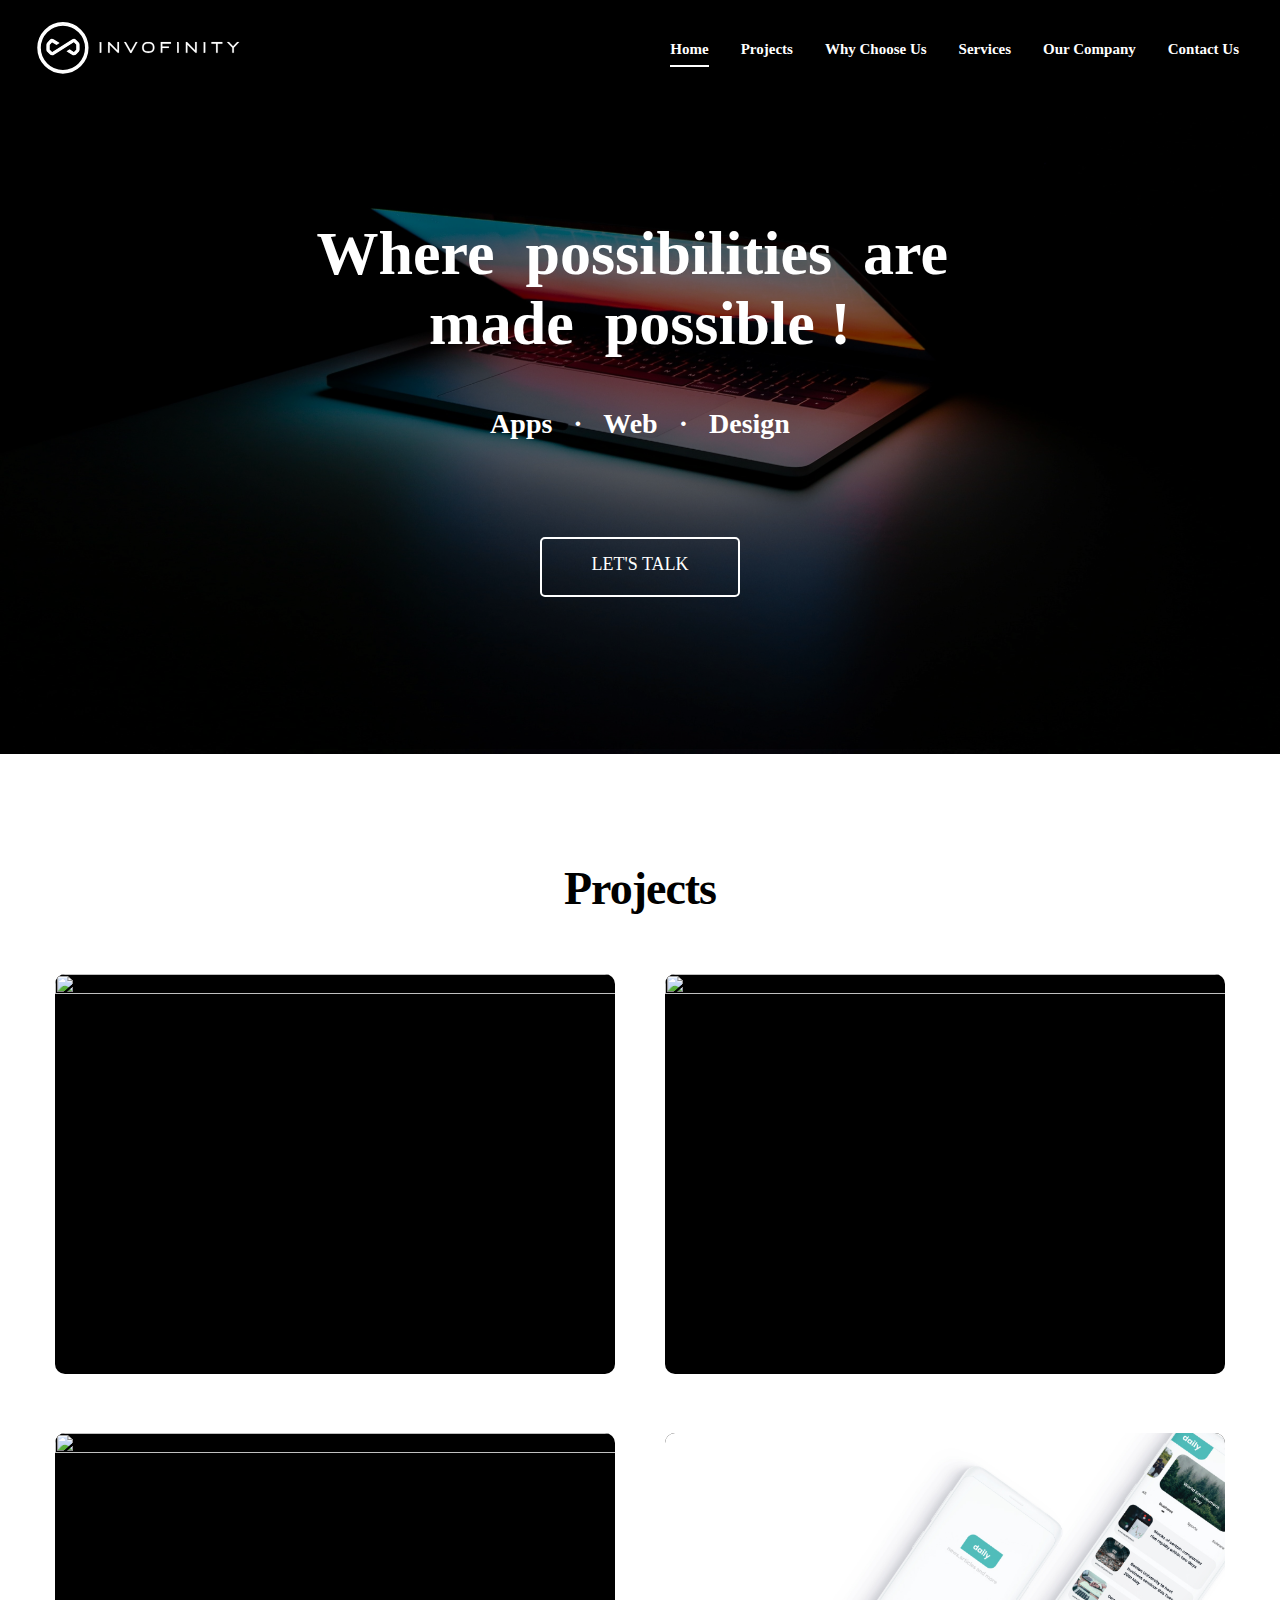
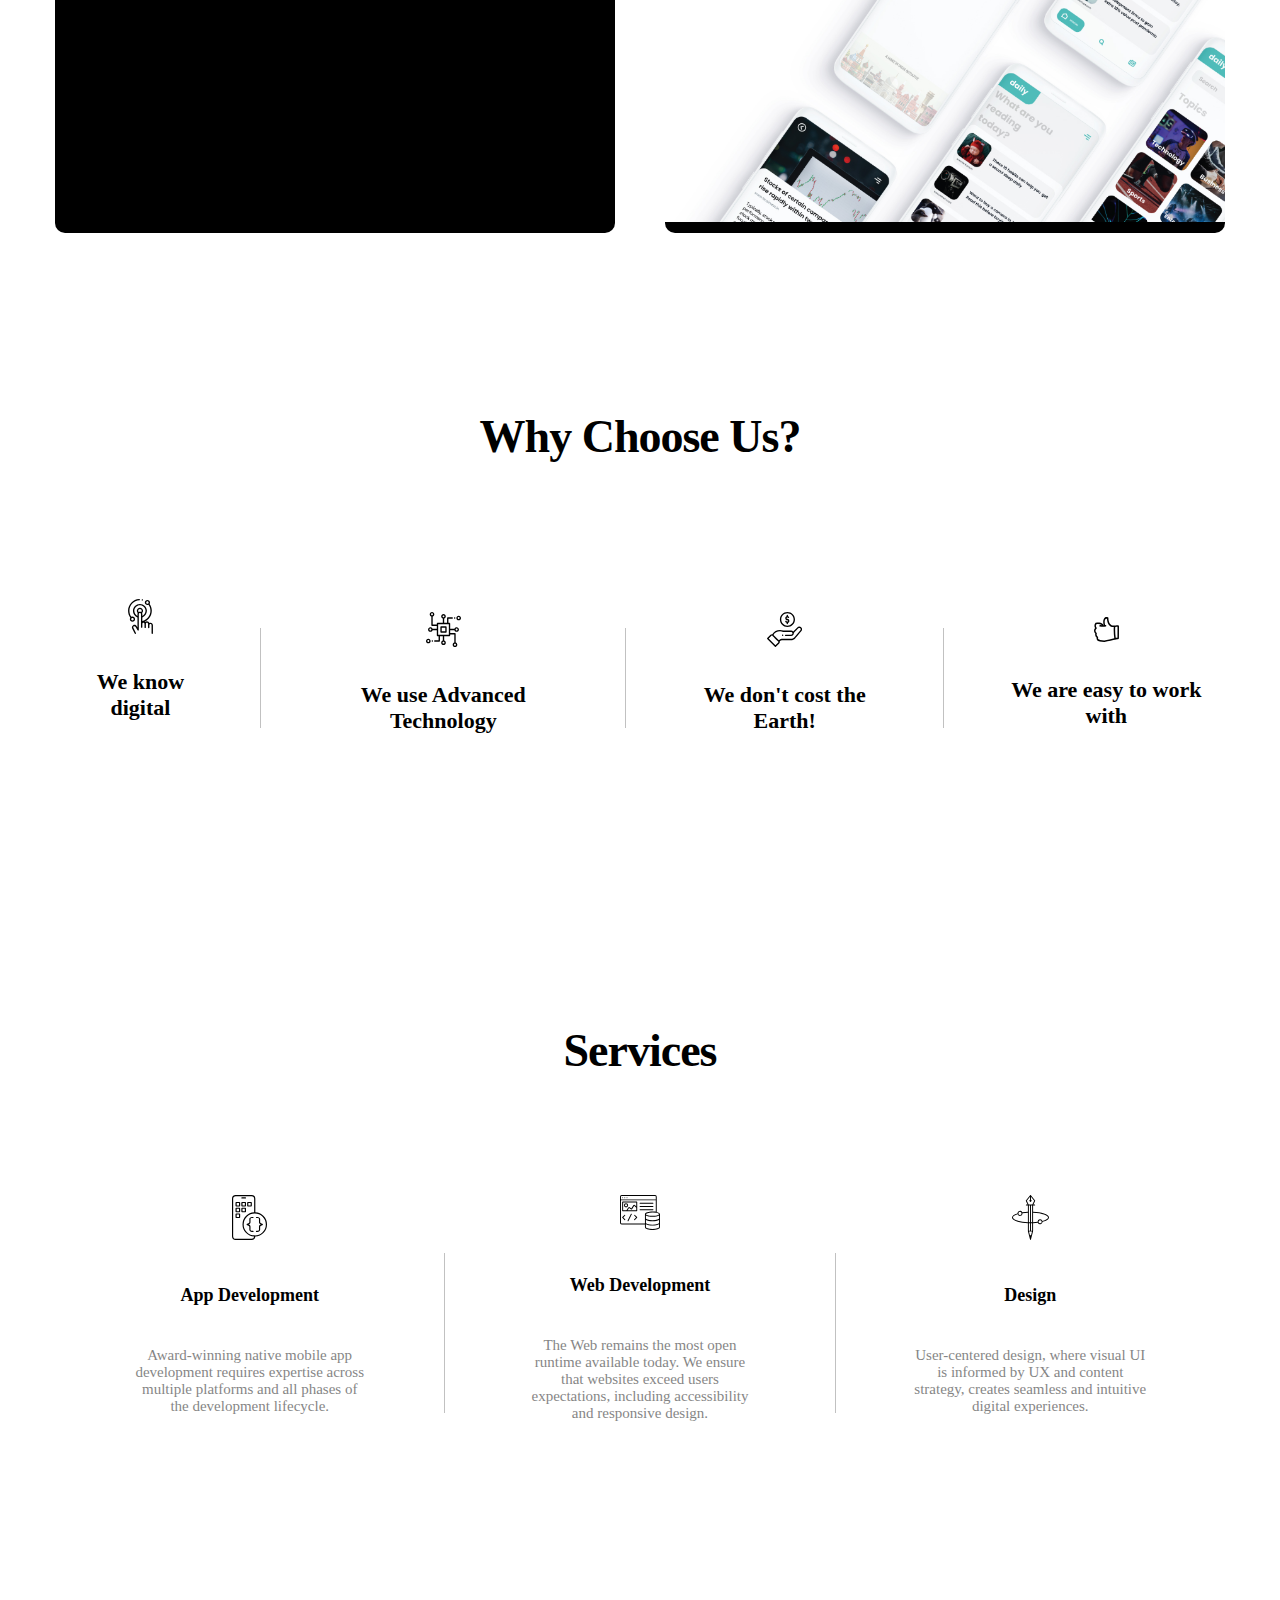
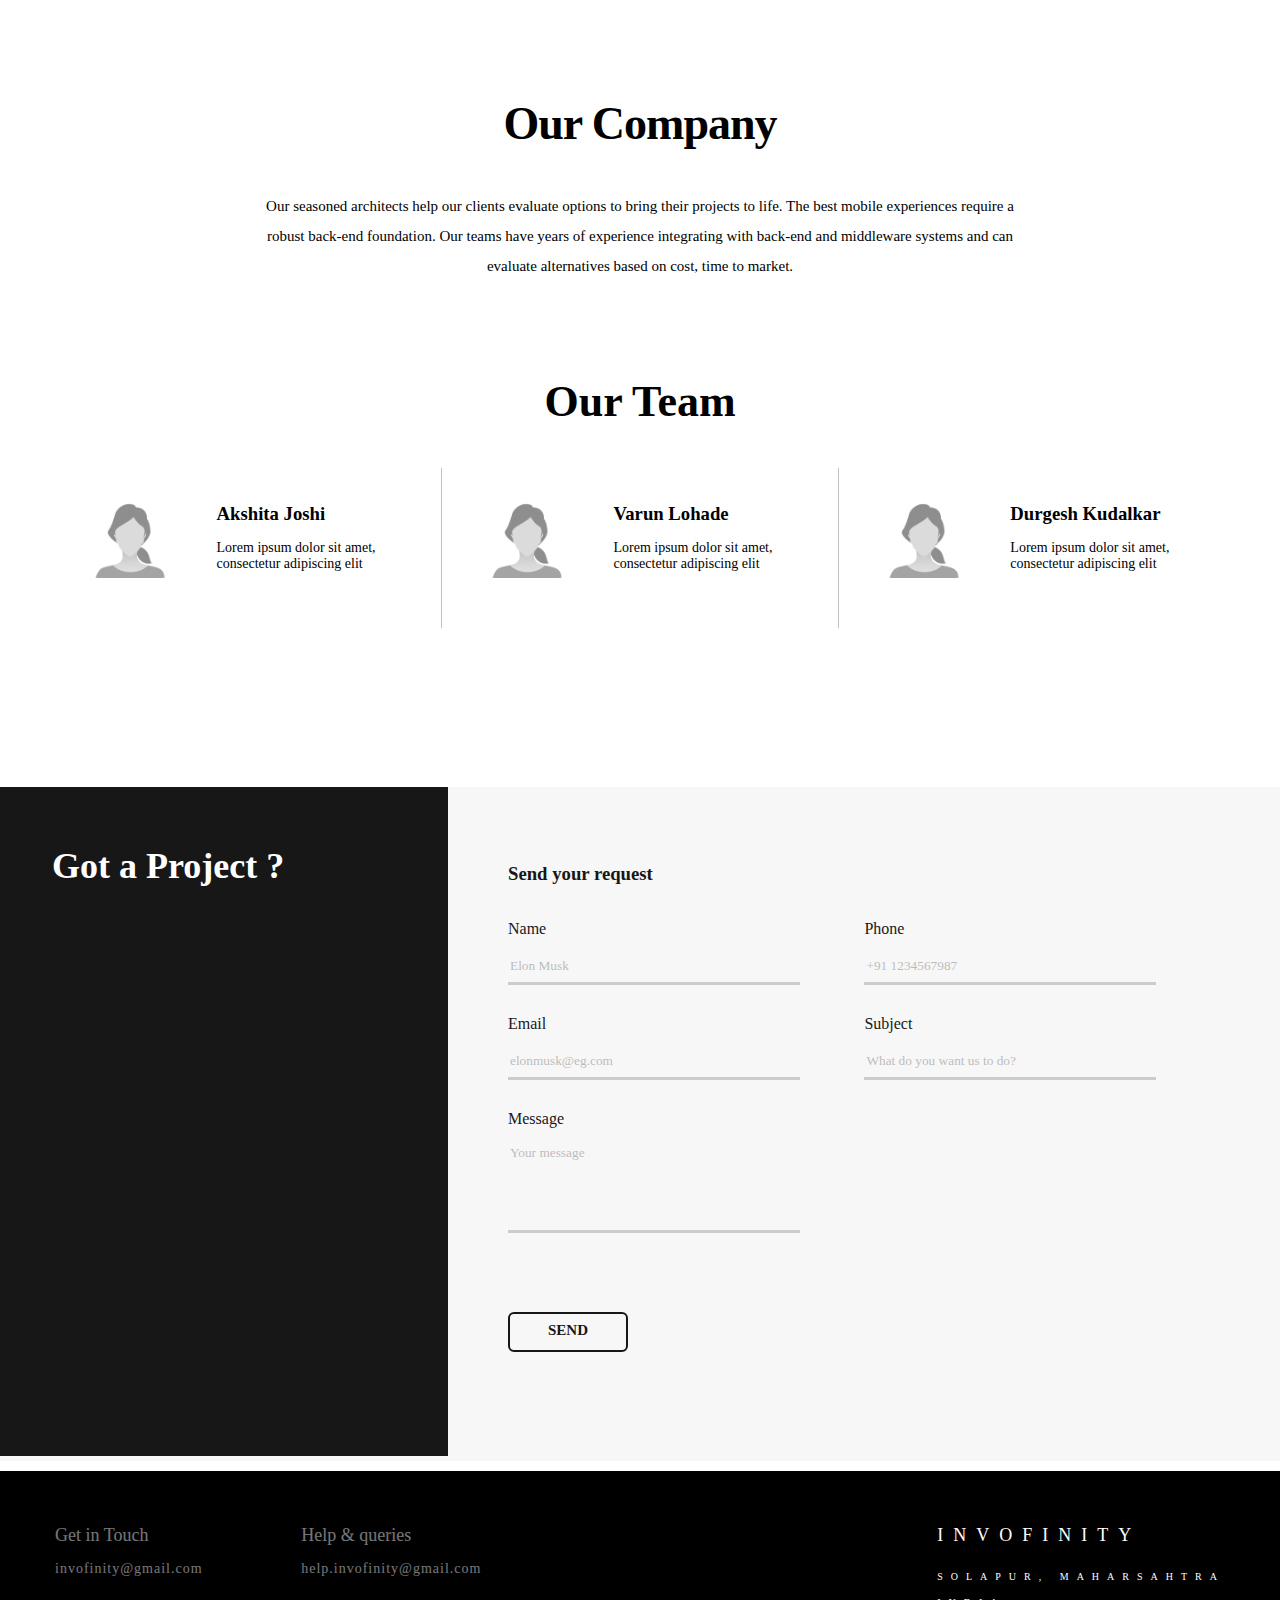
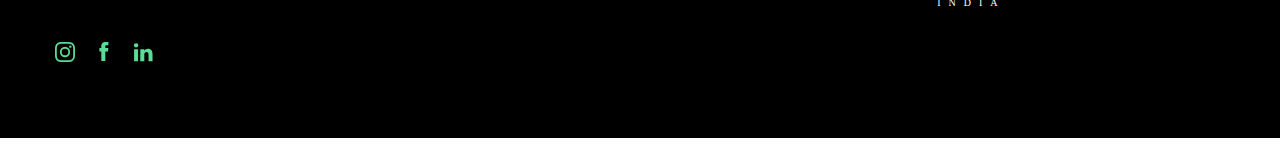
==== commit d53af081: "email setup done need a script for automating mail sending" ====
--- a/index.html
+++ b/index.html
@@ -574,7 +574,7 @@
                 </div>
               </div>
               <br><br><br>
-              <div class="send"><button type ='submit' class="submit-button">SEND</button></div>
+              <div class="send"><button type ='submit' class="submit-button"onclick="location.href='mailto:invofinity@gmail.com';" value="Send">SEND</button></div>
               
               <br><br><br>
             </form>
@@ -584,7 +584,7 @@
 
         </div>
       </div>
-    </section>
+    </section></form>
 <!--This is end of contact us----------------------------------------------------------------------------------------->
 
     <!--Footer--------------------------------------------------------------------------------------------------->
--- a/style1.css
+++ b/style1.css
@@ -23,13 +23,12 @@
 a{
     text-decoration: none;
 }
-*{
+* {
     margin: 0px;
-    padding: 0px;
+    padding-bottom: 5px;
     box-sizing: border-box;
     scroll-behavior: smooth;
 }
-
 
   .back-img{
     background-image: url('assets/background1.jpg');
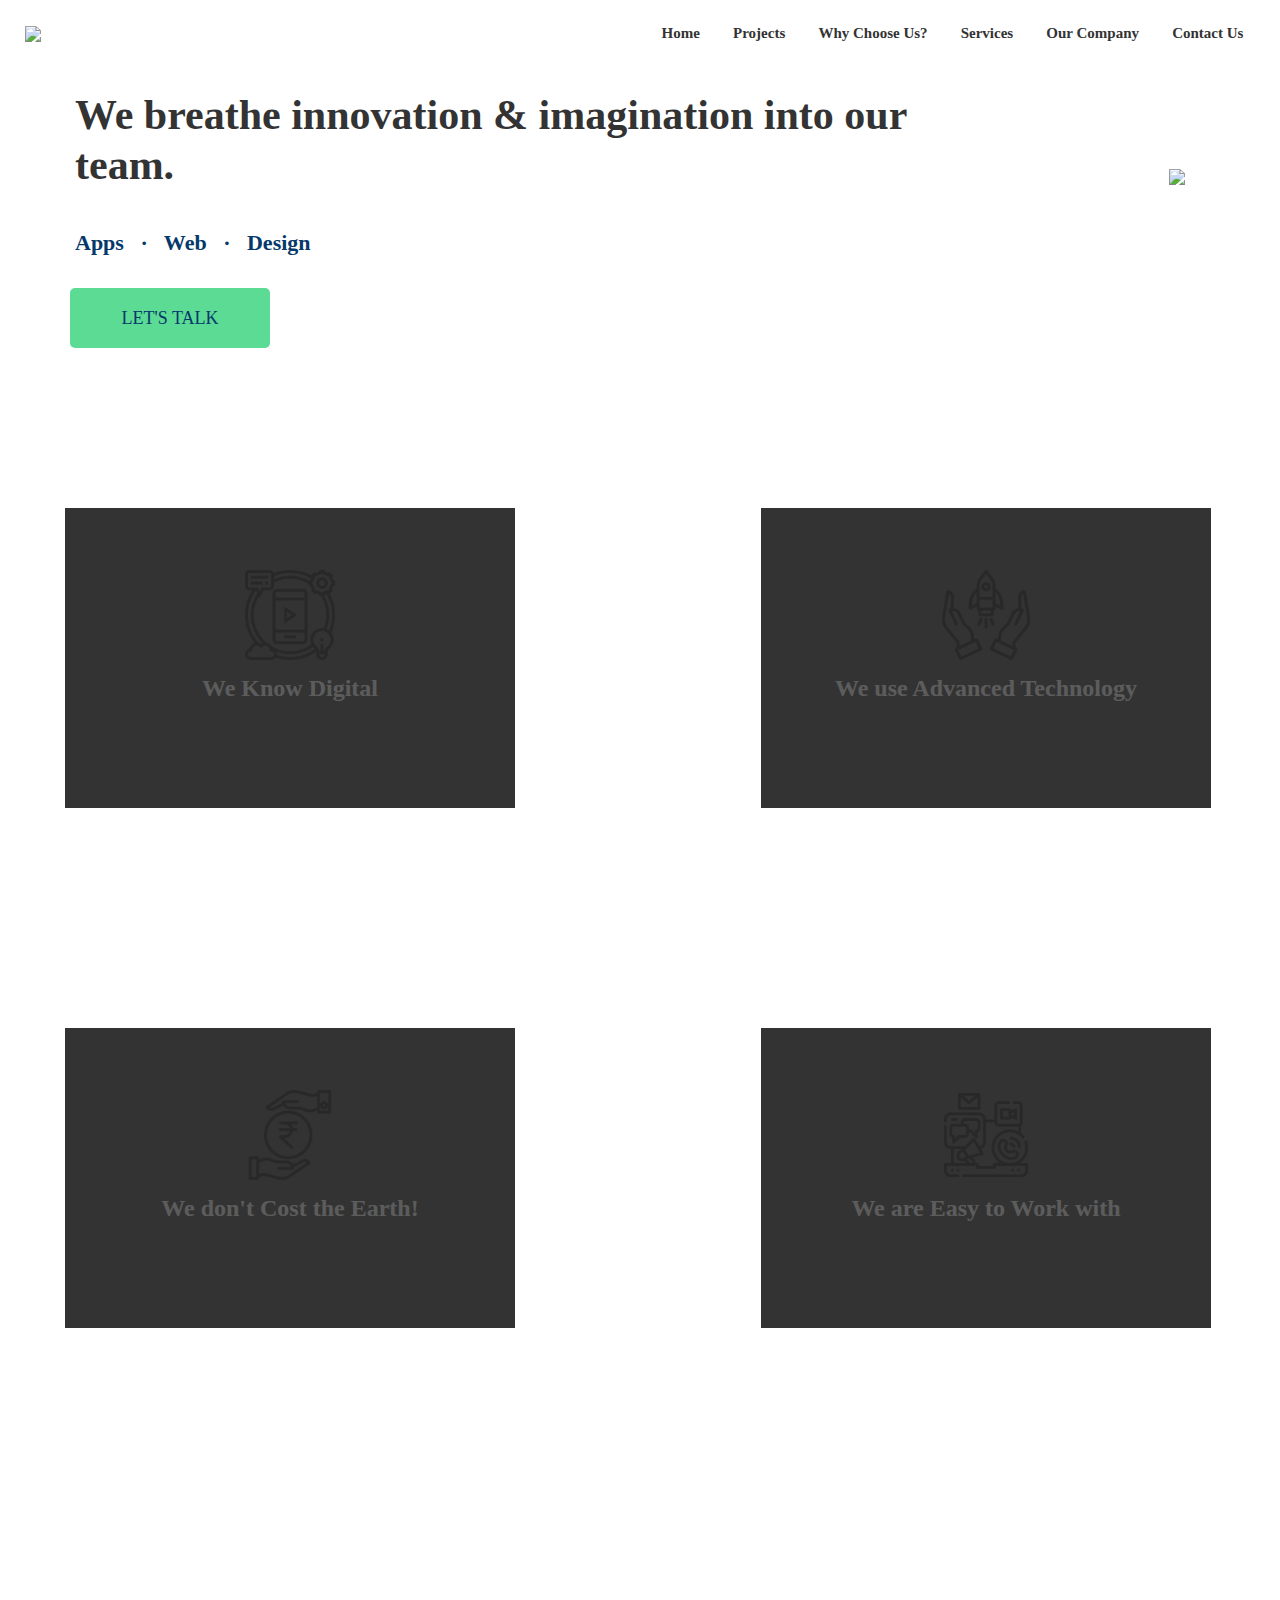
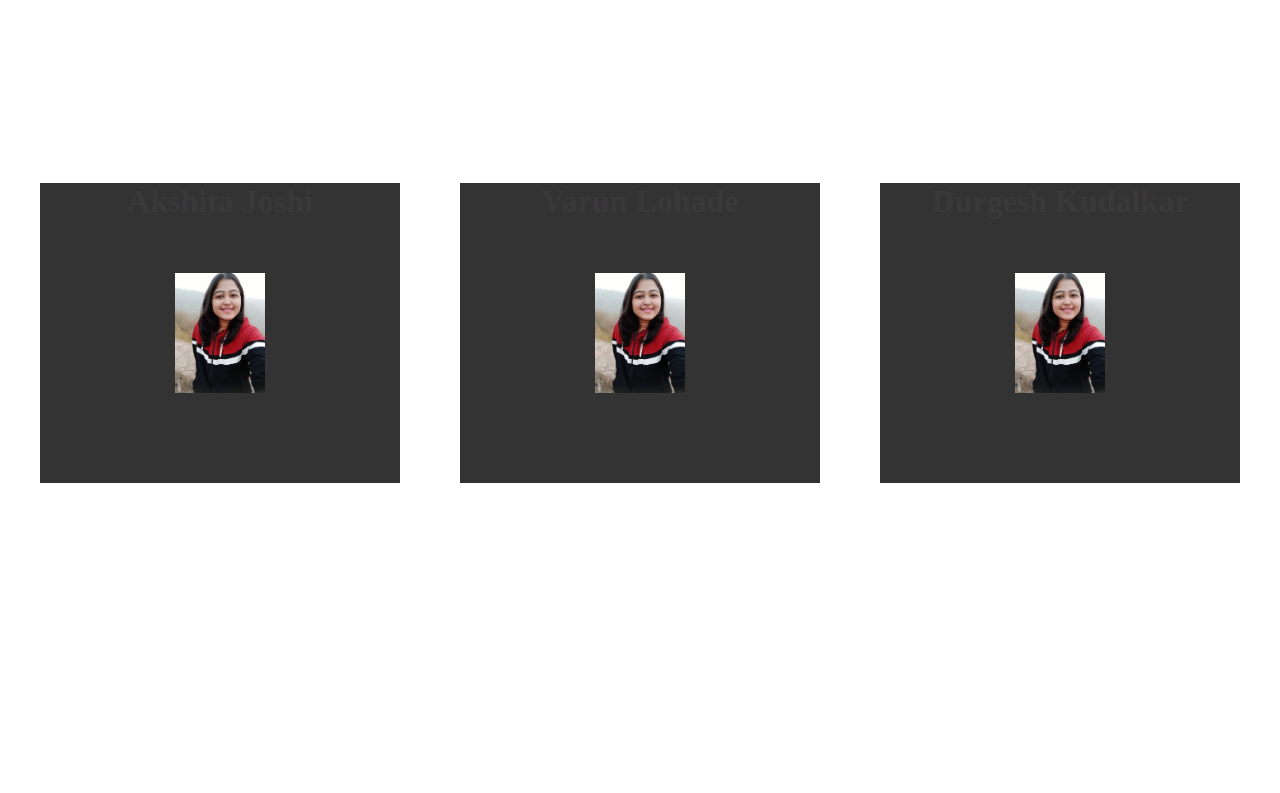
==== commit 6b34acf1: "nothing" ====
--- a/index.html
+++ b/index.html
@@ -4,667 +4,147 @@
     <meta charset="UTF-8">
     <link rel="icon" href="assets/favicon.png" sizes="36x36" type="image/png">
     <meta name="viewport" content="width=device-width, initial-scale=1.0">
-    <link rel="stylesheet" href="style1.css">
+    <link rel="stylesheet" href="style.css">
     <title>Invofinity</title>
+</head>
+<body>
     
-</head>
-<body id="hom" style="cursor: default;">
-    
-    <!--<nav>
-        <div class="logo" >
-            <a href="#hom">
-                <img src="assets/logo.png" width="240">
-            </a>
+    <nav>
+        <div class="logo">
+            <img src="assets/black-logo2.4.png" width="260">
+            <!--<h4 class="word" >INVOFINITY</h4>-->
+            <!--<img src="assets/black-word.png" width="200">-->
         </div>
         <ul class="items">
-          <div class="nav-btn">
-            <label for="nav-check">
-              <span></span>
-              <span></span>
-              <span></span>
-            </label>
-          </div>
-              <li class="active"><a href="#hom">Home</a></li>
-              <li ><a href="#pro">Projects</a></li>
-              <li ><a href="#why">Why Choose Us?</a></li>
-              <li ><a href="#ser">Services</a></li>
-              <li ><a href="#our">Our Company</a></li>
-              <li ><a href="#got">Contact Us</a></li>
+            <li>Home</li>
+            <li>Projects</li>
+            <li>Why Choose Us?</li>
+            <li>Services</li>
+            <li>Our Company</li>
+            <li>Contact Us</li>
         </ul>
-    </nav>-->
-      <div class="nav">
-        
-      <div class="nav-header">
-        <a href="#hom">
-          <img class="logo" src="assets/logo1.svg" width="100">
-      </a>
-      </div>
-      <div class="ham" onclick="myFunction(this)">
-        <div class="bar1"></div>
-        <div class="bar2"></div>
-        <div class="bar3"></div>
-      </div>
-      
-      <ul class="nav-links">
-        <li class="active"><a href="#hom" >Home</a></li>
-        <li ><a href="#pro">Projects</a></li>
-        <li ><a href="#why">Why Choose Us</a></li>
-        <li ><a href="#ser">Services</a></li>
-        <li ><a href="#our">Our Company</a></li>
-        <li ><a href="#got">Contact Us</a></li>
-      </ul>
-    </div>
-    <div class="back-img" >
-      <div class="back-lay">
-    <br >
-    <br>
-    <br>
+    </nav>
     <br>
     <div class="parent-head">
         <div class="parent-head2">
-          <!--<img src="assets/startup.svg" width="50">-->
-          <!--<div style="margin: auto; height: 40px; opacity: 1;width: 2px;background-color: #fff;" class="line"></div>-->
-          <br><br>
-            <div class="headline" >
-                Where&nbsp; possibilities&nbsp; are&nbsp; made&nbsp; possible !
+            <div class="headline">
+                We breathe innovation & imagination into our team.
             </div>
-            <br><br>
-            <div >
-                <a href="#ser" ><div class="services-line">Apps &nbsp;  · &nbsp; Web &nbsp; · &nbsp; Design</div></a>
-            </div><br><br><br><br><br><br>
-            <div class="lets-talk">
-              <a href="#got">
-                <button class="lets-talk-button">
-                  LET'S TALK
-              </button>
-              </a>
-          </div>
+            <br>
+            <div class="services-line">
+                Apps &nbsp;  · &nbsp; Web &nbsp; · &nbsp; Design
+            </div>
         </div>
-        
+        <div>
+            <img class="image" src="assets/landing2.png" width="600" onmouseover="this.src='assets/landing1.png'" onmouseout="this.src='assets/landing2.png'">
+        </div>
+    </div>
+    <div class="lets-talk">
+        <button class="lets-talk-button">
+            LET'S TALK
+        </button>
     </div>
 
-<!--This is from Varun ------------------------------------------------------------------------------------------------->
-<br>
-<br>
-<br>
-<br ><br ><br><br><br><br></div></div><br id="pro"><br><br><br><br><br>
-    <section class="projects" id="projects">
-      <div class="services-name" >
-        Projects
-      </div>
-      <br>
-   <br>
-   <br>
-      <div class="containerr">
-        <!--card-->
+    <!-- Akshita Beginsssssss -->
+    <section class="whychooseus">
+        <div class="container">
+            <div class="card">
+                <div class="face face1">
+                    <div class="content">
+                        <img class="image1" src="assets/digital.png">
+                        <h3>We Know Digital</h3>
+                    </div>
+                </div>
+                <div class="face face2">
+                    <div class="content">
+                        <p>With working knowledge of online SEO and social media, we can take your message wherever it needs to go.</p>
+                    </div>
+            </div>
+        </div>
         <div class="card">
-          <div class="img-box">
-            <img src="assets/project-imgs/daily.png">
-          </div>
-          <div class="content">
-            <h2> Daily-Feeds,Articles & many more<br></h2>
-            <p> Get daily news & information, challenges that help you improve, daily awesome tips & tricks, great articles and mind refreshing morning quotes.</p>
-          <ul id="thisone">
-            <li>
-              
-              <a href="https://play.google.com/store/apps/details?id=com.invofinity.android.Daily" target="_blank"><img  src="assets/play.svg" alt="google play" class="googleplay" ></a></li>
-              <li>
-                <h3>4.9 rating</h3>
-              </li>
-          </ul>
-          </div>
+            <div class="face face1">
+                <div class="content">
+                    <img class="image1" src="assets/startup.png">
+                    <h3>We use Advanced Technology</h3>
+                </div>
+            </div>
+            <div class="face face2">
+                <div class="content">
+                    <p>Our web and mobile applications are designed to look and function consistently across all platforms. We code to be compatible with both Android and iOS.</p>
+                </div>
         </div>
-        <!--card end-->
-
-        <!--card-->
-        <div class="card">
-            <div class="img-box">
-               <img src="assets/project-imgs/doit1.png">
+    </div>
+    </div>
+<div class="container">
+    <div class="card">
+        <div class="face face1">
+            <div class="content">
+                <img class="image1" src="assets/coin.png">
+                <h3>We don't Cost the Earth!</h3>
             </div>
-          <div class="content">
-           <h2> Do.it App<br><span><br></span></h2>
-            <p> A simple and easy to use to-do app to help you keep track of yourself</p>
-            
         </div>
-       </div>
-       <!--card end-->
-
-        
-        </div>
-        <br>
-        <br>
-        <br>
-
-        <div class="containerr">
-          <!--card-->
-          <div class="card">
-            <div class="img-box">
-              <img src="assets/project-imgs/dopad.png">
+        <div class="face face2">
+            <div class="content">
+                <p>We are not a startup and we know you want to keep a lid on your costs.</p>
             </div>
-            <div class="content">
-              <h2> DoPad App<br><span><br></span></h2>
-              <p>A to-do App filled with creativity and unique UI design</p>
-            
-            </div>
-          </div>
-          <!--card end-->
-          
-          <!--card-->
-          <div class="card">
-              <div class="img-box">
-                 <img src="assets/project-imgs/dailyUI.png">
-              </div>
-            <div class="content">
-             <h2> Daily UI revamp<br><span><br></span></h2>
-              <p>A fresh design for our pre-existing Daily App with more engaging and modern feel</p>
-              
-          </div>
-         </div>
-         <!--card end-->
-  
-          
-          </div>
-
-        </div>
-        </div>
-      </div>
-    </section>
-    
-<!--This is end of varun----------------------------------------------------------------------------------------------->
-
-    <!-- Akshita Beginsssssss -->
-    <br ><br id="why"><br><div class="space"><br><br><br><br><br><br></div>
-    <h2 class="services-name" >
-         Why Choose Us?
-    </h2><br><br>
-    <div class="space"><br><br><br><br><br></div>
-    <div class="container">
-      <div class="content">
-        <img class="image1" src="assets/digital.svg" height="40">
-        <h3>We know digital<br>&nbsp;</h3>
     </div>
-    
-    <div class="line"></div>
-    
-    <div class="content">
-      <img class="image1" src="assets/cpu.svg" height="40">
-      <h3>We use Advanced Technology</h3>
-  </div>
-
-  <div class="line"></div>
-  
-  <div class="content">
-    <img class="image1" src="assets/coin.svg" height="40">
-    <h3>We don't cost the Earth!</h3>
 </div>
-<div class="line"></div>
-
-<div class="content">
-  <img class="image1" src="assets/communicate.svg" height="30">
-  <h3>We are easy to work with</h3>
-</div>
-
-    </div>
-    <div class="space"><br><br><br><br><br><br></div>
-    <!--<div class="whychooseus">
-      <div class="container">
-          <div class="card">
-              <div class="face face1">
-                  <div class="content">
-                      <img class="image1" src="assets/digital.svg" height="40">
-                      <h3>We know digital<br>&nbsp;</h3>
-                  </div>
-              </div>
-              <div class="face face2">
-                  <div class="content">
-                      <p>With working knowledge of online SEO and social media, we can take your message wherever it needs to go.</p>
-                  </div>
-          </div>
-      </div>
-     
-      
-      <div class="card">
-          <div class="face face1">
-              <div class="content">
-                  <img class="image1" src="assets/cpu.svg" height="40">
-                  <h3>We use Advanced Technology</h3>
-              </div>
-          </div>
-          <div class="face face2">
-              <div class="content">
-                  <p>Our web and mobile applications are designed to look and function consistently across all platforms. We code to be compatible with both Android and iOS.</p>
-              </div>
-      </div>
-  </div>
- 
-  <div class="card">
+<div class="card">
     <div class="face face1">
         <div class="content">
-            <img class="image1" src="assets/coin.svg" height="40">
-            <h3>We don't cost the Earth!</h3>
+            <img class="image1" src="assets/communicate.png">
+            <h3>We are Easy to Work with</h3>
         </div>
     </div>
     <div class="face face2">
         <div class="content">
-            <p>We are not a startup and we know you want to keep a lid on your costs.</p>
+            <p>We take the work seriously not us. We are not pricky, precious or pretentious. We let our Work speak for Us!</p>
         </div>
 </div>
 </div>
 
-
-<div class="card">
-  
-  <div class="face face1">
-      <div class="content">
-          <img class="image1" src="assets/communicate.svg" height="30">
-          <h3>We are easy to work with</h3>
-      </div>
-  </div>
-  <div class="face face2">
-      <div class="content">
-          <p >We take the work seriously not us. We are not pricky, precious or pretentious. We let our Work speak for Us!</p>
-      </div>
-</div>
 </div>
 
-  </div>-->
-
-
-<!--</div>-->
-      
-  
-      <!--Akshita ends-->
-
-    <!--services-->
-    <br ><br id="ser"><div class="space"><br><br><br><br><br><br></div>
-    <h2 class="services-name" >
-         Services
-    </h2>
-    <div class="space"><br><br></div>
-    
-    <div class="row">
-        <div class="column">
-          <div class="card1">
-              <div class="content">
-                  <br>
-                  <br>
-                  <br>
-                  <br>
-                  <img class="icon1" src="assets/services-svg/app.svg" height="50">
-                  <br>
-                  <br>
-                  <br>
-                  <div class="name11"> App Development</div>
-                  <br>
-                  <br>
-                  <div class="name12">
-                    Award-winning native mobile app development requires expertise across multiple platforms and all phases of the development lifecycle.
-                  </div>
-                  <br>
-                  <br>
-                  
-                  <a href="/app.html">
-                    
-                      <div class="name13">Discover more
-                      </div>
-                    
-                  </a>
-              </div>
-          </div>
-          <div class="line" >
-          </div>
-          <div class="card2">
-            <div class="content">
-                <br>
-                <br>
-                <br>
-                <br>
-                <img class="icon2" src="assets/services-svg/web.svg" height="40">
-                <br>
-                  <br>
-                  <br>
-                  <div class="name11"> Web Development</div>
-                  <br>
-                  <br>
-                  <div class="name12">
-                    The Web remains the most open runtime available today. We ensure that websites exceed users expectations, including accessibility and responsive design.
-                  </div>
-                  <br>
-                  <br>
-                  
-                  <a href="/web.html">
-                    <div class="name23">Discover more
-                    </div>
-                  </a>
-            </div>
-          </div>
-          <div class="line" >
-          </div>
-          <div class="card3">
-            <div class="content">
-                <br>
-                <br>
-                <br>
-                <br>
-                <img class="icon3" src="assets/services-svg/design.svg" height="50">
-                <br>
-                  <br>
-                  <br>
-                  <div class="name11"> Design </div>
-                  <br>
-                  <br>
-                  <div class="name12">
-                    User-centered design, where visual UI is informed by UX and content strategy, creates seamless and intuitive digital experiences.
-                  </div>
-                  <br>
-                  <br>
-                  
-                  <a href="/design.html">
-                    <div class="name33">Discover more
-                    </div>
-                  </a>
-            </div>
-          </div>
-        </div>
-    </div>
-<!--our company-->
-<br ><br ><br id="our"><br>
-
-    <div class="section">
-      <br><br><br><br>
-    <h2 class="services-name">
-         Our Company
-    </h2>
-    <br><br>
-    <div class="tech-des">Our seasoned architects help our clients evaluate options to bring their projects to life. The best mobile experiences require a robust back-end foundation. Our teams have years of experience integrating with back-end and middleware systems and can evaluate alternatives based on cost, time to market.</div>
-      <br><br><br><br><br>
-      <div style="font-family: TTNorms;font-size: 44px;color: #000;font-weight: bold;padding-left: 55px;text-align: center;padding-right: 55px;">Our Team</div>
-      <br><br>
-    <div class="OurCompany">
-      <div style="display: block;">
-      <div class="parent-head4">
-        <div>
-          <img style="border-radius: 8px;" width="80" src="assets/akshita.jpg">
-        </div>
-        <div class="mt"></div>
-        <div class="content1">
-          <div>
-              <h3 class="content11">john</h3>
-              <p class="content12">Lorem ipsum dolor sit amet, consectetur adipiscing elit</p>
-          </div>
-      </div>
-      </div>
-
-      <div class="parent-head4">
-        <div>
-          <img style="border-radius: 8px;" width="80" src="assets/placeholder.jpg>
-        </div>
-        <div class="mt"></div>
-        <div class="content1">
-          <div>
-              <h3 class="content11">john </h3>
-              <p class="content12">Lorem ipsum dolor sit amet, consectetur adipiscing elit</p>
-          </div>
-      </div>
-      </div>
-
-      <div class="parent-head4">
-        <div>
-          <img style="border-radius: 8px;" width="80" src="assets/placeholder.jpg">
-        </div>
-        <div class="mt"></div>
-        <div class="content1">
-          <div>
-              <h3 class="content11">john</h3>
-              <p class="content12">Lorem ipsum dolor sit amet, consectetur adipiscing elit</p>
-          </div>
-      </div>
-      </div>
-    
-    </div>
-<!--new---------------------------------------------------------------------------------------->
-    <div class="parent-head5">
-      <div class="parent-head5">
-        <div>
-          <img style="border-radius: 8px;" width="80" src="assets/placeholder.jpg">
-        </div>
-        <div class="mt"></div>
-        <div class="content1">
-          <div>
-              <h3 class="content11">Akshita Joshi</h3>
-              <p class="content12">Lorem ipsum dolor sit amet, consectetur adipiscing elit</p>
-          </div>
-      </div>
-      </div>
-
-      <div class="line" >
-      </div>
-
-      <div class="parent-head5">
-        <div>
-          <img style="border-radius: 8px;" width="80" src="assets/placeholder.jpg">
-        </div>
-        <div class="mt"></div>
-        <div class="content1">
-          <div>
-              <h3 class="content11">Varun Lohade</h3>
-              <p class="content12">Lorem ipsum dolor sit amet, consectetur adipiscing elit</p>
-          </div>
-      </div>
-      </div>
-
-      <div class="line" >
-      </div>
-
-      <div class="parent-head5">
-        <div>
-          <img style="border-radius: 8px;" width="80" src="assets/placeholder.jpg">
-        </div>
-        <div class="mt"></div>
-        <div class="content1">
-          <div>
-              <h3 class="content11">Durgesh Kudalkar</h3>
-              <p class="content12">Lorem ipsum dolor sit amet, consectetur adipiscing elit</p>
-          </div>
-      </div>
-      </div>
-    
-    </div>
-<!--new end----------------------------------------------------------------------------------->
-        <!--<div class="container1">
+    </section>
+        
+    <section class="OurCompany">
+        <div class="container1">
         <div class="cards">
-            <div class="imgBx">
-                <figure>
-                  <img style="border-radius: 8px;" src="assets/akshita.jpg">
-                </figure>
+            <div class="imgBx" data-text="Akshita Joshi">
+                <img src="assets/akshita.jpg">
             </div>
             <div class="content1">
                 <div>
                     <h3>Akshita Joshi</h3>
-                    <p>Lorem ipsum dolor sit amet, consectetur adipiscing elit, sed do eiusmod tempor incididunt ut labore et dolore magna aliqua. </p>
+                    <p>Lorem ipsum dolor sit amet, consectetur adipiscing elit, sed do eiusmod tempor incididunt ut labore et dolore magna aliqua. Ut enim ad minim veniam, quis nostrud exercitation ullamco laboris nisi ut aliquip ex ea commodo consequat.</p>
                 </div>
             </div>
             </div>
-
-            <div class="line" >
-            </div>
-
             <div class="cards">
-                <div class="imgBx" >
-                  <figure>
-                    <img style="border-radius: 8px;" src="assets/akshita.jpg">
-                  </figure>
+                <div class="imgBx" data-text="Varun Lohade">
+                    <img src="assets/akshita.jpg">
                 </div>
                 <div class="content1">
                     <div>
                         <h3>Varun Lohade</h3>
-                        <p>Lorem ipsum dolor sit amet, consectetur adipiscing elit, sed do eiusmod tempor incididunt ut labore et dolore magna aliqua.</p>
+                        <p>Lorem ipsum dolor sit amet, consectetur adipiscing elit, sed do eiusmod tempor incididunt ut labore et dolore magna aliqua. Ut enim ad minim veniam, quis nostrud exercitation ullamco laboris nisi ut aliquip ex ea commodo consequat.</p>
                     </div>
                 </div>
                 </div>
-
-                <div class="line" >
-                </div>
-
                 <div class="cards">
-                    <div class="imgBx">
-                      <figure>
-                        <img style="border-radius: 8px;" src="assets/akshita.jpg">
-                      </figure>
+                    <div class="imgBx" data-text="Durgesh Kudalkar">
+                        <img src="assets/akshita.jpg">
                     </div>
                     <div class="content1">
                         <div>
                             <h3>Durgesh Kudalkar</h3>
-                            <p>Lorem ipsum dolor sit amet, consectetur adipiscing elit, sed do eiusmod tempor incididunt ut labore et dolore magna aliqua.</p>
+                            <p>Lorem ipsum dolor sit amet, consectetur adipiscing elit, sed do eiusmod tempor incididunt ut labore et dolore magna aliqua. Ut enim ad minim veniam, quis nostrud exercitation ullamco laboris nisi ut aliquip ex ea commodo consequat.</p>
                         </div>
                     </div>
                     </div>
-
-        </div>-->
-      </div><br ><br><br ><br ><br><br id="got"><br><br>
-    </div>
-      <!--end of company------------------------------------------------------------------------------------------->
-
-<!--This is contact form----------------------------------------------------------------------------------------------->
-
-
-    <section id="Contact-Form">
-      <div class="containerv">
-        
-        <div class="contact-box">
-          <!--right box-->
-          <div class="contact-right">
-            <br>
-            <h3 class="gotaproject" >Got a Project ?</h3>
-            
-          </div>
-          <!--left box-->
-          <div class="contact-left">
-            <br><br>
-            <h3 class="sendyourrequest">Send your request</h3>
-            <form>
-              <div class="input-row">
-                <div class="input-group">
-                  <label>Name</label>
-                    <input type="Text" placeholder="Elon Musk">
-                  
-                </div>
-                <div class="input-group">
-                  <label>Phone</label>
-                    <input type="Text" placeholder="+91 1234567987">
-                  
-                </div>
-              </div>
-               <div class="input-row">
-                <div class="input-group">
-                  <label>Email</label>
-                    <input type="email" placeholder="elonmusk@eg.com">
-                  
-                </div>
-                <div class="input-group">
-                  <label>Subject</label>
-                    <input type="text" placeholder="What do you want us to do?">
-                  
-                </div>
-              </div>
-              <div class="input-row">
-                <div class="input-group">
-                  <label>Message</label>
-              <textarea rows="5" placeholder="Your message"></textarea>
-                </div>
-              </div>
-              <br><br><br>
-              <div class="send"><button type ='submit' class="submit-button"onclick="location.href='mailto:invofinity@gmail.com';" value="Send">SEND</button></div>
-              
-              <br><br><br>
-            </form>
-           
-          </div>
-          
-
         </div>
-      </div>
-    </section></form>
-<!--This is end of contact us----------------------------------------------------------------------------------------->
-
-    <!--Footer--------------------------------------------------------------------------------------------------->
-    <div class="section1">
-      <br>
-      <br>
-      <br>
-      <div class="parent-head1">
-
-        <div>
-          <div class="footer-name">
-            Get in Touch
-          </div>
-          <div class="footer-des">
-            invofinity@gmail.com
-          </div>
-
-          <div class="resp-footer">
-            <div class="footer-name">
-              Help & queries
-            </div>
-            <div class="footer-des">
-              help.invofinity@gmail.com
-            </div>
-          </div>
-          
-
-          <br><br><br>
-          <div class="social-icons">
-            <a href="https://www.instagram.com/invofinity_social/" target="_blank">
-              <img src="assets/social/ig.svg" width="20">
-            </a>
-            <div class="mt1"></div>
-            <a href="#headl">
-              <img src="assets/social/fb.svg" width="10">
-            </a>
-            <div class="mt1"></div>
-            <a href="#headl">
-              <img src="assets/social/linkedin.svg" width="20">
-            </a>
-          </div>
-          <br><br>
-        </div>
-
-        <div class="resp-footer3">
-          INVOFINITY
-        </div>
-        
-        <div class="resp-footer2">
-          <div class="footer-name">
-            Help & queries
-          </div>
-          <div class="footer-des">
-            help.invofinity@gmail.com
-          </div>
-        </div>
-
-        <div class="mt"></div>
-        <div class="mt"></div>
-
-        <!--<a href="#hom">
-          <img class="logo1" src="assets/logo1.svg" width="240">
-        </a>-->
-        <div>
-          <div style="font-family: Neon;font-size: 18px;color: #fff;letter-spacing: 10px;">INVOFINITY</div>
-        <div style="color: #fff;margin-top: 20px;font-family: Neon;font-size: 10px;letter-spacing: 8px;">SOLAPUR, MAHARSAHTRA</div>
-        <div style="color: #fff;margin-top: 10px;font-family: Neon;font-size: 10px;letter-spacing: 8px;">INDIA</div>
-        </div>
-        
-      </div>
-
-    </div>
-<!--footer end-->
-        
-        
-      
-        
+        </section>
     
-    <!--<script src="script.js"></script>-->
-    <script src='https://cdnjs.cloudflare.com/ajax/libs/jquery/2.1.3/jquery.min.js'></script><script  src="./script.js"></script>
-    
+    <script src="script.js"></script>
 </body>
 </html>--- a/style.css
+++ b/style.css
@@ -0,0 +1,342 @@
+@import "https://fonts.googleapis.com/css?family=Roboto:100,200,300,400,500,600,700,800,900";
+
+
+@font-face{
+    src: url(assets/fonts/AvenirNextLTPro-Regular.otf);
+    font-family: Avenir;
+}
+@font-face{
+    src: url(assets/fonts/AvenirNextLTPro-Bold.otf);
+    font-family: AvenirBold;
+}
+@font-face{
+    src: url(assets/fonts/Neon-Regular.otf);
+    font-family: Neon;
+}
+@font-face{
+    src: url(assets/fonts/TTNorms-Regular.otf);
+    font-family: TTNorms;
+}
+@font-face{
+    src: url(assets/fonts/TTNorms-Bold.otf);
+    font-family: TTNormsBold;
+}
+
+*{
+    margin: 0px;
+    padding: 5px;
+    box-sizing: border-box;
+}
+nav{
+    display: flex;
+    align-items: center;
+    justify-content: space-between;
+}
+.logo{
+    display: flex;
+    width: 40%;
+    align-items: center;
+    justify-content: initial;
+   
+}
+
+.items{
+    display: flex;
+    justify-content: space-around;
+    width: 50%;
+}
+
+.items li{
+    font-family: TTNorms;
+    font-weight: bold;
+    color: #333333;
+    list-style: none;
+    font-size: 15px;
+}
+
+.headline{
+    padding-left: 55px;
+    font-family: TTNorms;
+    font-weight: bolder;
+    color: #333333;
+    list-style: none;
+    font-size: 42px;
+    width: 80%;
+    line-height: 50px;
+}
+
+.services-line{
+    padding-left: 55px;
+    font-family: TTNorms;
+    font-weight: bolder;
+    color: #05386b;
+    list-style: none;
+    font-size: 22px;
+    line-height: 50px;
+}
+
+.image{
+    padding-right: 75px;
+}
+
+.parent-head{
+    display: flex;
+    justify-content: space-between;
+    align-items: center;
+}
+
+.parent-head2{
+    width: 100%;
+    justify-content: space-between;
+    align-items: center;
+}
+
+.lets-talk-button{
+    cursor: pointer;
+    height: 60px;
+    width: 200px;
+    font-size: 18px;
+    font-family: AvenirBold;
+    color: #05386b;
+    background-color: #5cdb95;
+    border: 0;
+    border-radius: 5px;
+}
+
+.lets-talk{
+    padding-left: 60px;
+}
+/* Akshita Beginssssssss */
+
+
+.whychooseus{
+    margin: 45px;
+    padding: 0;
+    width: 60%;
+    justify-content: space-between;
+    align-items: center;
+    font-family: TTNorms;
+}
+
+.container{
+    position: relative;
+    display: flex;
+    justify-content: space-between;
+}
+
+.container .card{
+    width: 50px;
+    position: relative;
+}
+
+.container .card .face{
+    width: 450px;
+    height: 250px;
+    transition: 0.5s;
+}
+
+.container .card .face.face1{
+    position: relative;
+    background: #333;
+    display: flex;
+    justify-content: center;
+    align-items: center;
+    z-index: 1;
+    transform: translateY(100px);
+}
+
+.container .card:hover .face.face1{
+    background: #5cdb95;
+    transform: translateY(0);
+    align-items: center;
+}
+
+.container .card .face.face1 .content{
+    opacity: 0.2;
+    transition: 0.5s;
+    align-items: center;
+    vertical-align: center;
+}
+
+.container .card:hover .face.face1 .content{
+    opacity: 1;
+    align-items: center;
+}
+
+.container .card .face.face1 .content img{
+    max-width: 100px;
+    align-items: center;
+}
+
+.container .card .face.face1 .content h3{
+    margin: 10px 0 0;
+    padding: 0;
+    color: #fff;
+    text-align: center;
+    font-size: 1.5em;
+}
+
+.container .card .face.face2{
+    position: relative;
+    background: #333;
+    display: flex;
+    justify-content: center;
+    align-items: center;
+    padding: 20px;
+    box-sizing: border-box;
+    box-shadow: 0 20px 50px rgba(o,0,0,0.8);
+    transform: translateY(-100px);
+}
+
+.container .card:hover .face.face2{
+    transform: translateY(0);
+    align-items: center;
+}
+
+.container .card .face.face2 p{
+    margin: 0;
+    padding: 0;
+    color: #fff;
+    align-items: center;
+}
+
+.image1{
+    margin-left: auto;
+    margin-right: auto;
+    display: block;
+    justify-content: center;
+}
+
+.OurCompany{
+    display: flex;
+    align-items: center;
+    background: #fff;
+    min-height: 100vh;
+    justify-content: space-between;
+}
+
+.container1{
+    position: relative;
+    width: 100%;
+    display: flex;
+    justify-content: space-between;
+    margin: 20px;
+}
+
+.container1 .cards{
+    position: relative;
+    height: 300px;
+    background: #333;
+    display: flex;
+    width: 30%;
+    margin: 30px 0;
+}
+
+.container1 .cards .imgBx{
+    position: absolute;
+    top: 0;
+    Left: 0;
+    width: 100%;
+    height: 100%;
+    background: #333;
+    z-index: 1;
+    display: flex;
+    justify-content: center;
+    align-items: center;
+    overflow: hidden;
+    transition: 0.5s ease-in-out;
+}
+
+.container1 .cards:hover .imgBx{
+    width: 150px;
+    height: 150px;
+    Left: -75px;
+    top: calc(50% - 75px);
+    transition: 0.5s ease-in-out;
+    background: #5cdb95;
+}
+
+.container1 .cards .imgBx:before{
+    content: attr(data-text);
+    position: absolute;
+    bottom: 0;
+    left: 0;
+    width: 100%;
+    height: 100%;
+    text-align: center;
+    font-size: 2em;
+    color: rgba(255,255,255,.05);
+    font-weight: 700;
+}
+
+.container1 .cards .imgBx img{
+    max-width: 100px;
+    transition: 0.5s ease-in-out;
+}
+
+.container1 .cards:hover .imgBx img{
+    max-width: 75px;
+}
+
+.container1 .cards .content1{
+    position: absolute;
+    right: 0;
+    width: calc(100% - 75px);
+    height: 100%;
+    padding: 20px;
+    display: flex;
+    justify-content: center;
+    align-items: center;
+}
+
+.container1 .cards .content1 h3{
+    margin-bottom: 5px;
+    font-size: 24px;
+}
+
+@media (max-width: 992px){
+    .container{
+        width: 100%;
+        flex-direction: column;
+        align-items: center;
+    }
+    .container .card{
+        width:400px;
+    }
+}
+
+@media (max-width: 992px){
+    .container1{
+        width: 100%;
+        flex-direction: column;
+        align-items: center;
+    }
+    .container1 .cards{
+        width: 400px;
+    }
+}
+
+@media (max-width: 768px){
+    .container1 .cards{
+        max-width: 300px;
+        flex-direction: column;
+        height: auto;
+    }
+    .container1 .cards .imgBx{
+        position: relative;
+    }
+    .container1 .cards .imgBx,
+    .container1 .cards:hover .imgBx{
+        width: 100%;
+        height: 200px;
+        left: 0;
+    }
+    .container1 .cards .imgBx img,
+    .container1 .cards:hover .imgBx img{
+        max-width: 100px;
+    }
+    .container1 .cards .content{
+        position: relative;
+        width: 100%;
+    }
+}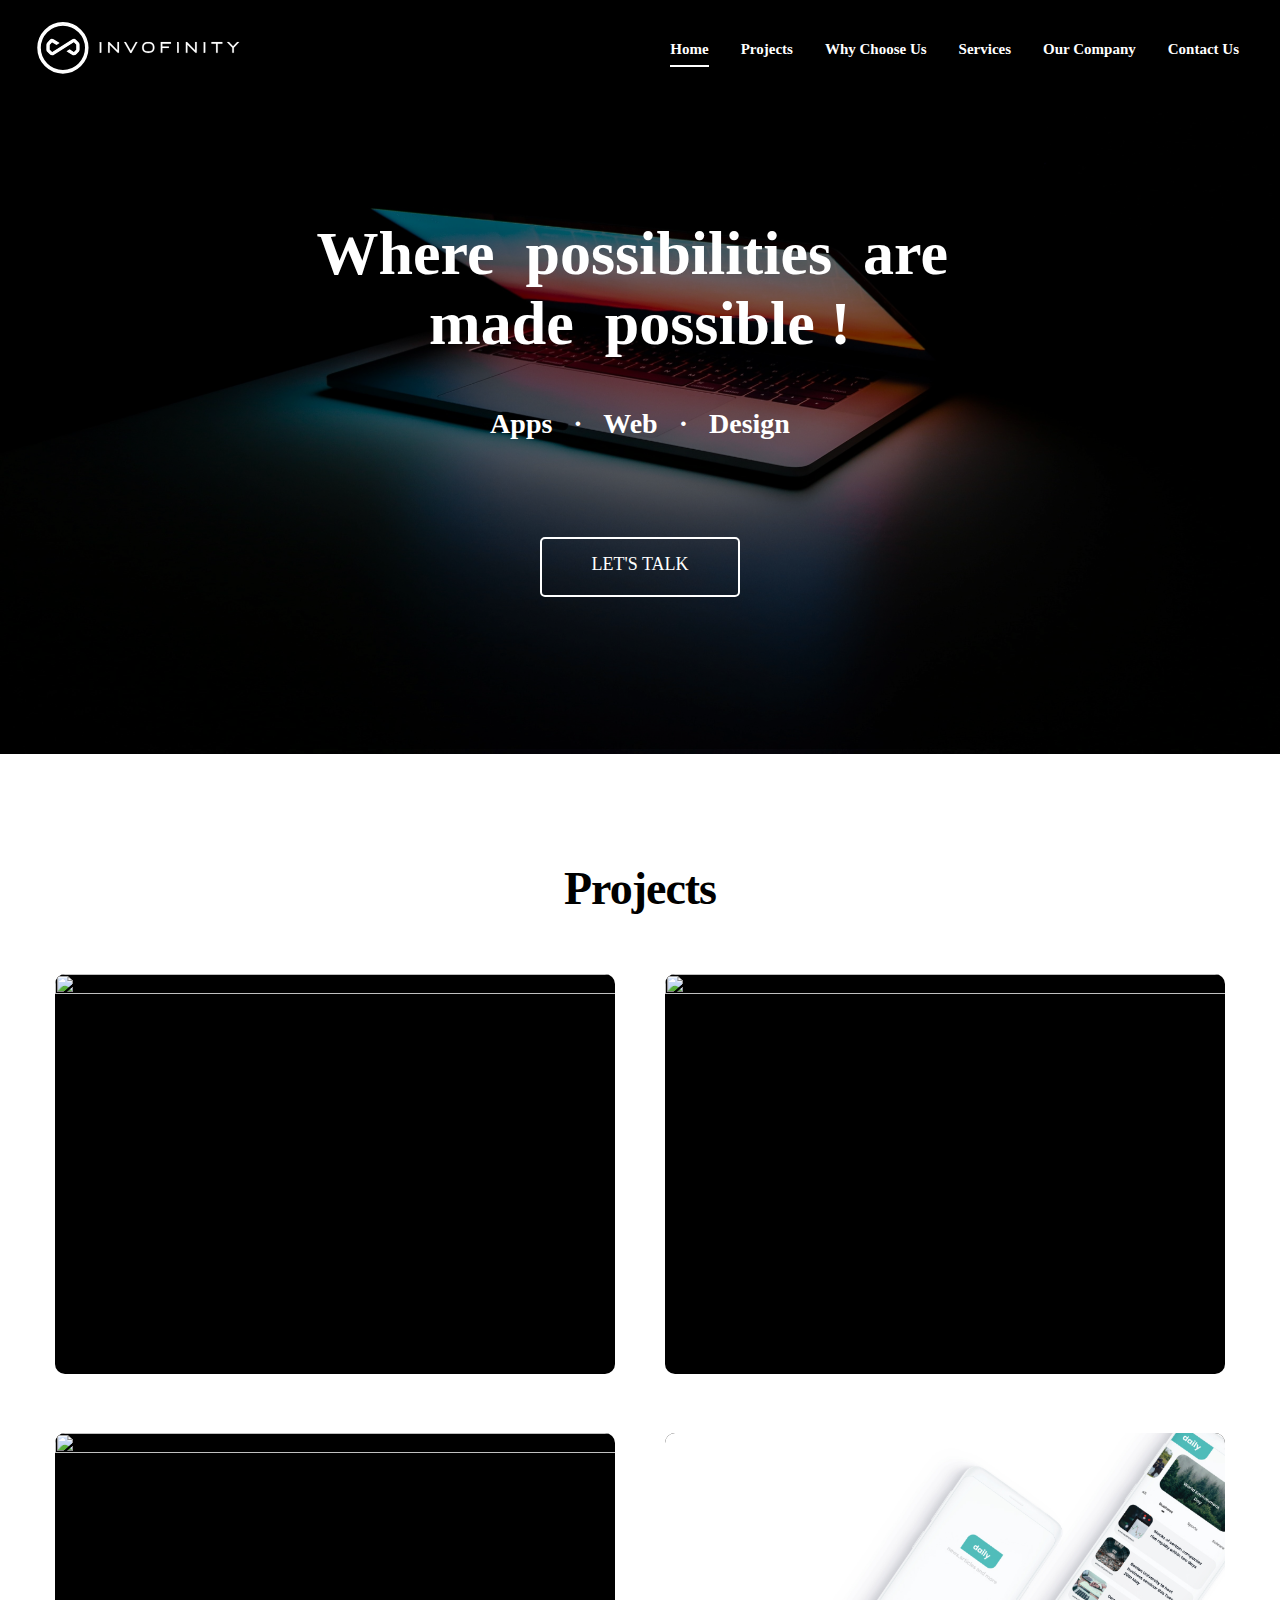
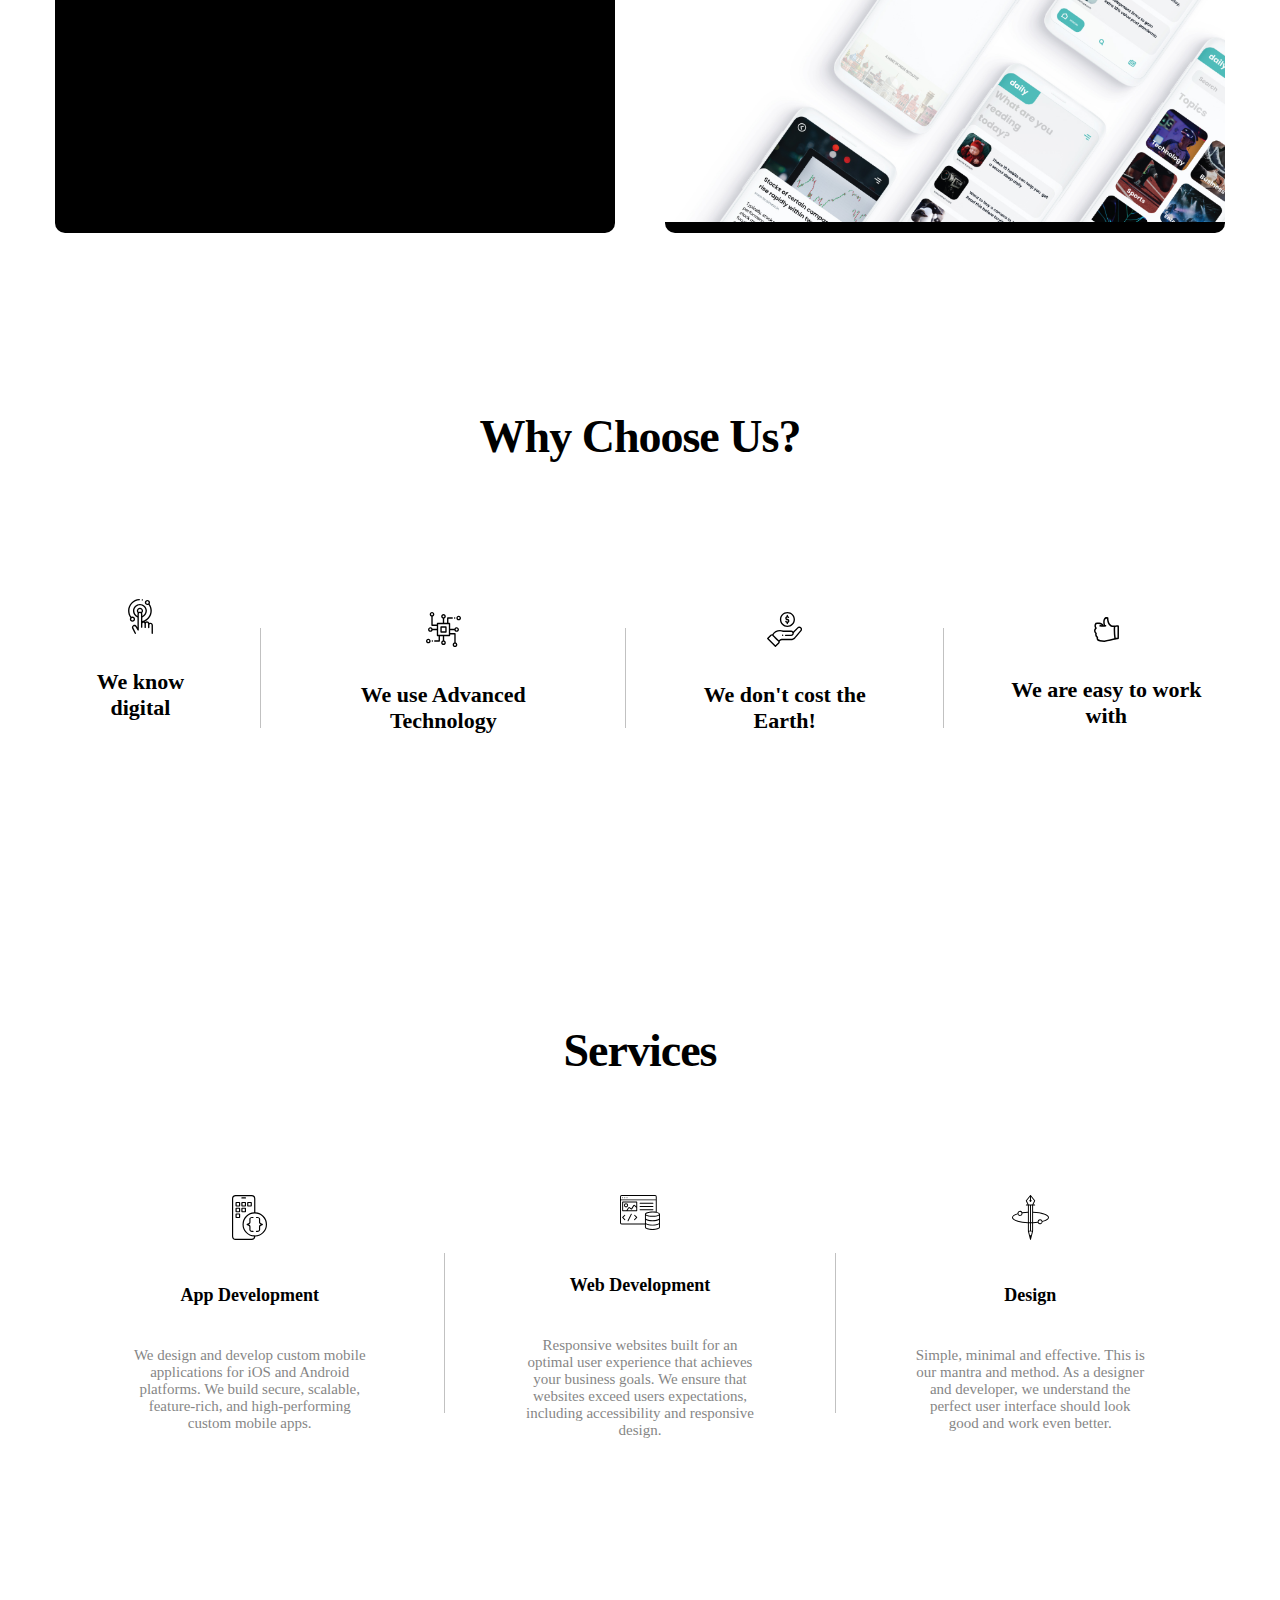
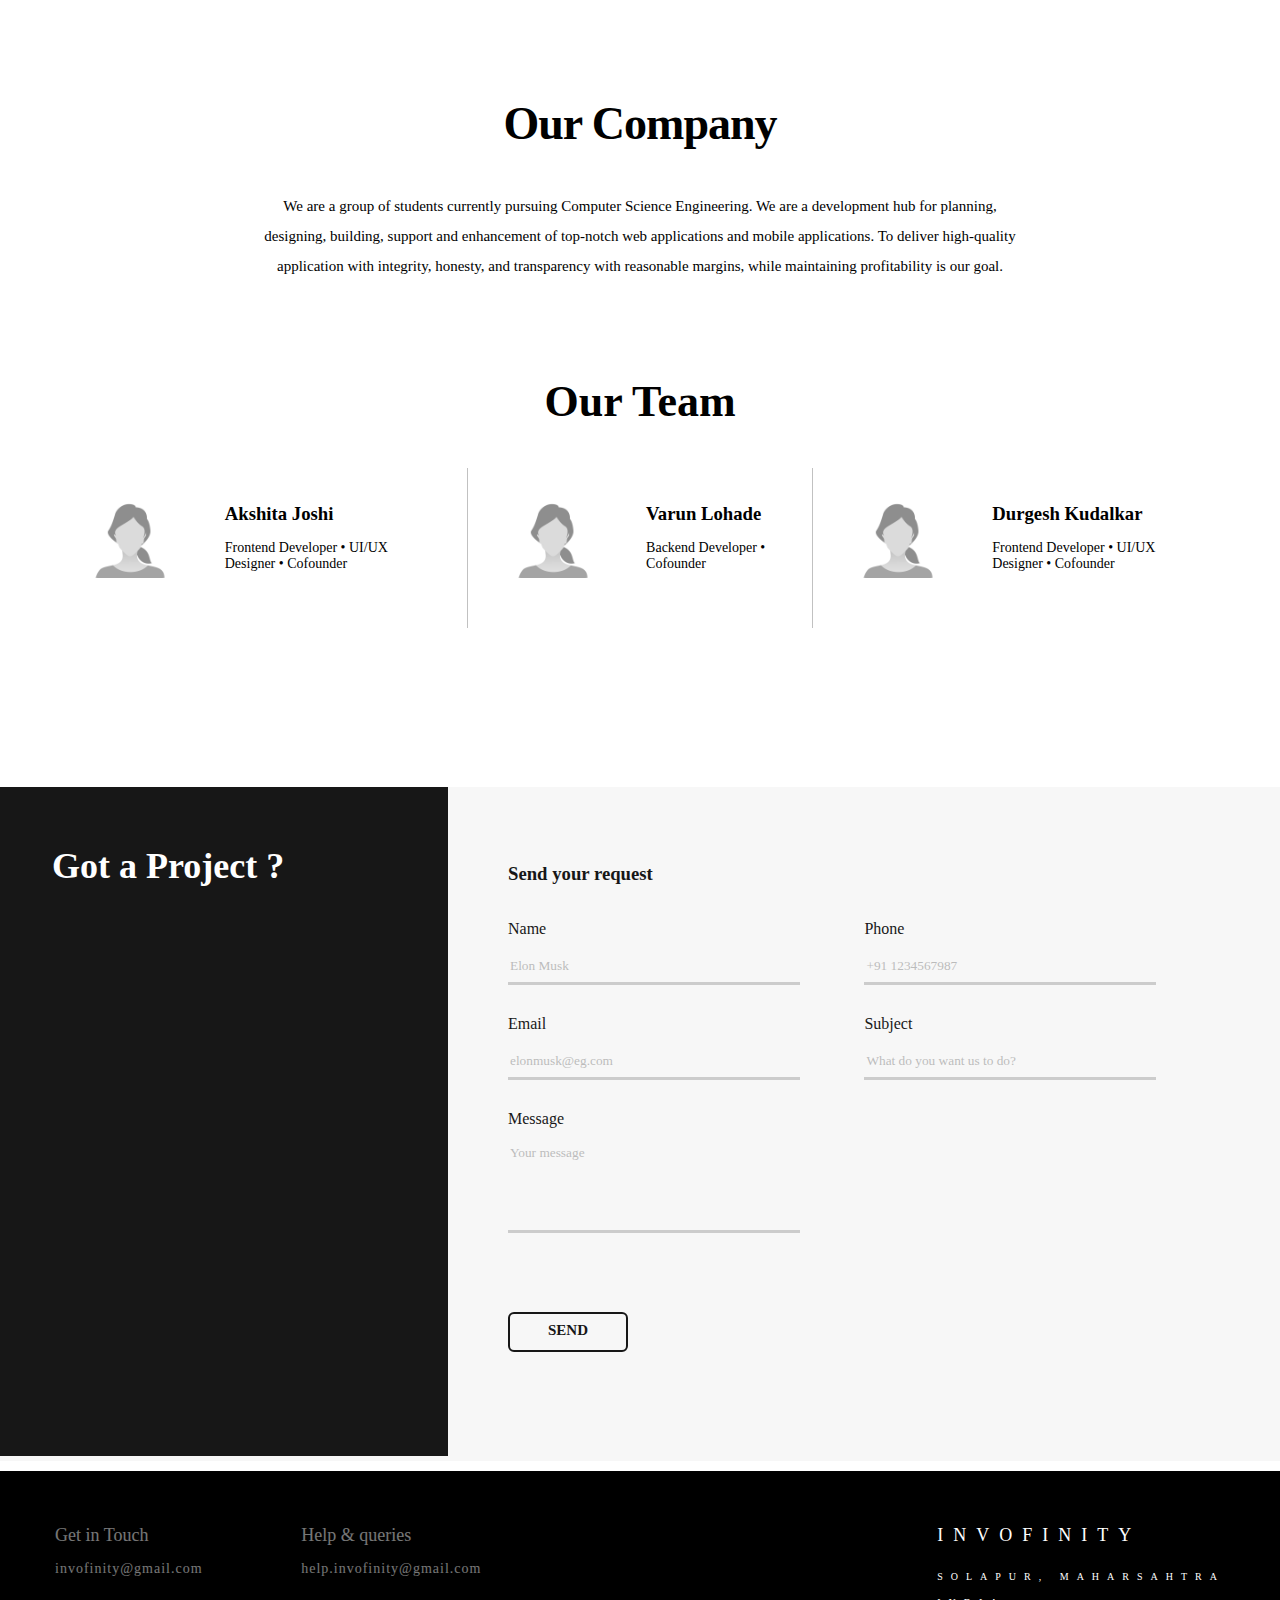
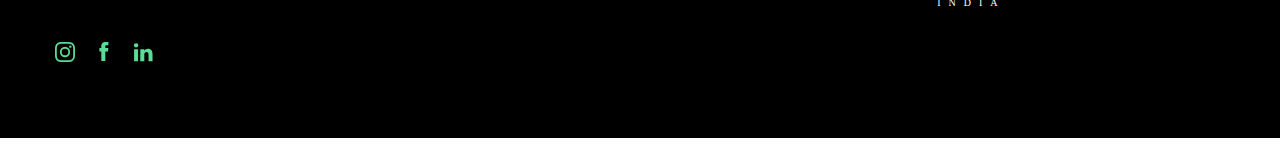
==== commit 5cf2323f: "content done" ====
--- a/index.html
+++ b/index.html
@@ -4,147 +4,669 @@
     <meta charset="UTF-8">
     <link rel="icon" href="assets/favicon.png" sizes="36x36" type="image/png">
     <meta name="viewport" content="width=device-width, initial-scale=1.0">
-    <link rel="stylesheet" href="style.css">
+    <link rel="stylesheet" href="style1.css">
     <title>Invofinity</title>
+    
 </head>
-<body>
-    
-    <nav>
-        <div class="logo">
-            <img src="assets/black-logo2.4.png" width="260">
-            <!--<h4 class="word" >INVOFINITY</h4>-->
-            <!--<img src="assets/black-word.png" width="200">-->
+<body id="hom" style="cursor: default;">
+    
+    <!--<nav>
+        <div class="logo" >
+            <a href="#hom">
+                <img src="assets/logo.png" width="240">
+            </a>
         </div>
         <ul class="items">
-            <li>Home</li>
-            <li>Projects</li>
-            <li>Why Choose Us?</li>
-            <li>Services</li>
-            <li>Our Company</li>
-            <li>Contact Us</li>
+          <div class="nav-btn">
+            <label for="nav-check">
+              <span></span>
+              <span></span>
+              <span></span>
+            </label>
+          </div>
+              <li class="active"><a href="#hom">Home</a></li>
+              <li ><a href="#pro">Projects</a></li>
+              <li ><a href="#why">Why Choose Us?</a></li>
+              <li ><a href="#ser">Services</a></li>
+              <li ><a href="#our">Our Company</a></li>
+              <li ><a href="#got">Contact Us</a></li>
         </ul>
-    </nav>
+    </nav>-->
+      <div class="nav">
+        
+      <div class="nav-header">
+        <a href="#hom">
+          <img class="logo" src="assets/logo1.svg" width="100">
+      </a>
+      </div>
+      <div class="ham" onclick="myFunction(this)">
+        <div class="bar1"></div>
+        <div class="bar2"></div>
+        <div class="bar3"></div>
+      </div>
+      
+      <ul class="nav-links">
+        <li class="active"><a href="#hom" >Home</a></li>
+        <li ><a href="#pro">Projects</a></li>
+        <li ><a href="#why">Why Choose Us</a></li>
+        <li ><a href="#ser">Services</a></li>
+        <li ><a href="#our">Our Company</a></li>
+        <li ><a href="#got">Contact Us</a></li>
+      </ul>
+    </div>
+    <div class="back-img" >
+      <div class="back-lay">
+    <br >
+    <br>
+    <br>
     <br>
     <div class="parent-head">
         <div class="parent-head2">
-            <div class="headline">
-                We breathe innovation & imagination into our team.
-            </div>
-            <br>
-            <div class="services-line">
-                Apps &nbsp;  · &nbsp; Web &nbsp; · &nbsp; Design
-            </div>
-        </div>
-        <div>
-            <img class="image" src="assets/landing2.png" width="600" onmouseover="this.src='assets/landing1.png'" onmouseout="this.src='assets/landing2.png'">
-        </div>
-    </div>
-    <div class="lets-talk">
-        <button class="lets-talk-button">
-            LET'S TALK
-        </button>
-    </div>
+          <!--<img src="assets/startup.svg" width="50">-->
+          <!--<div style="margin: auto; height: 40px; opacity: 1;width: 2px;background-color: #fff;" class="line"></div>-->
+          <br><br>
+            <div class="headline" >
+                Where&nbsp; possibilities&nbsp; are&nbsp; made&nbsp; possible !
+            </div>
+            <br><br>
+            <div >
+                <a href="#ser" ><div class="services-line">Apps &nbsp;  · &nbsp; Web &nbsp; · &nbsp; Design</div></a>
+            </div><br><br><br><br><br><br>
+            <div class="lets-talk">
+              <a href="#got">
+                <button class="lets-talk-button">
+                  LET'S TALK
+              </button>
+              </a>
+          </div>
+        </div>
+        
+    </div>
+
+<!--This is from Varun ------------------------------------------------------------------------------------------------->
+<br>
+<br>
+<br>
+<br ><br ><br><br><br><br></div></div><br id="pro"><br><br><br><br><br>
+    <section class="projects" id="projects">
+      <div class="services-name" >
+        Projects
+      </div>
+      <br>
+   <br>
+   <br>
+      <div class="containerr">
+        <!--card-->
+        <div class="card">
+          <div class="img-box">
+            <img src="assets/project-imgs/daily.png">
+          </div>
+          <div class="content">
+            <h2> Daily-Feeds,Articles & many more<br></h2>
+            <p> Get daily news & information, challenges that help you improve, daily awesome tips & tricks, great articles and mind refreshing morning quotes.</p>
+          <ul id="thisone">
+            <li>
+              
+              <a href="https://play.google.com/store/apps/details?id=com.invofinity.android.Daily" target="_blank"><img  src="assets/play.svg" alt="google play" class="googleplay" ></a></li>
+              <li>
+                <h3>4.9 rating</h3>
+              </li>
+          </ul>
+          </div>
+        </div>
+        <!--card end-->
+
+        <!--card-->
+        <div class="card">
+            <div class="img-box">
+               <img src="assets/project-imgs/doit1.png">
+            </div>
+          <div class="content">
+           <h2> Do.it App<br><span><br></span></h2>
+            <p> A simple and easy to use to-do app to help you keep track of yourself</p>
+            
+        </div>
+       </div>
+       <!--card end-->
+
+        
+        </div>
+        <br>
+        <br>
+        <br>
+
+        <div class="containerr">
+          <!--card-->
+          <div class="card">
+            <div class="img-box">
+              <img src="assets/project-imgs/dopad.png">
+            </div>
+            <div class="content">
+              <h2> DoPad App<br><span><br></span></h2>
+              <p>A to-do App filled with creativity and unique UI design</p>
+            
+            </div>
+          </div>
+          <!--card end-->
+          
+          <!--card-->
+          <div class="card">
+              <div class="img-box">
+                 <img src="assets/project-imgs/dailyUI.png">
+              </div>
+            <div class="content">
+             <h2> Daily UI revamp<br><span><br></span></h2>
+              <p>A fresh design for our pre-existing Daily App with more engaging and modern feel</p>
+              
+          </div>
+         </div>
+         <!--card end-->
+  
+          
+          </div>
+
+        </div>
+        </div>
+      </div>
+    </section>
+    
+<!--This is end of varun----------------------------------------------------------------------------------------------->
 
     <!-- Akshita Beginsssssss -->
-    <section class="whychooseus">
-        <div class="container">
-            <div class="card">
-                <div class="face face1">
-                    <div class="content">
-                        <img class="image1" src="assets/digital.png">
-                        <h3>We Know Digital</h3>
-                    </div>
-                </div>
-                <div class="face face2">
-                    <div class="content">
-                        <p>With working knowledge of online SEO and social media, we can take your message wherever it needs to go.</p>
-                    </div>
-            </div>
-        </div>
-        <div class="card">
-            <div class="face face1">
-                <div class="content">
-                    <img class="image1" src="assets/startup.png">
-                    <h3>We use Advanced Technology</h3>
-                </div>
-            </div>
-            <div class="face face2">
-                <div class="content">
-                    <p>Our web and mobile applications are designed to look and function consistently across all platforms. We code to be compatible with both Android and iOS.</p>
-                </div>
-        </div>
-    </div>
-    </div>
-<div class="container">
-    <div class="card">
-        <div class="face face1">
-            <div class="content">
-                <img class="image1" src="assets/coin.png">
-                <h3>We don't Cost the Earth!</h3>
-            </div>
-        </div>
-        <div class="face face2">
-            <div class="content">
-                <p>We are not a startup and we know you want to keep a lid on your costs.</p>
-            </div>
-    </div>
+    <br ><br id="why"><br><div class="space"><br><br><br><br><br><br></div>
+    <h2 class="services-name" >
+         Why Choose Us?
+    </h2><br><br>
+    <div class="space"><br><br><br><br><br></div>
+    <div class="container">
+      <div class="content">
+        <img class="image1" src="assets/digital.svg" height="40">
+        <h3>We know digital<br>&nbsp;</h3>
+    </div>
+    
+    <div class="line"></div>
+    
+    <div class="content">
+      <img class="image1" src="assets/cpu.svg" height="40">
+      <h3>We use Advanced Technology</h3>
+  </div>
+
+  <div class="line"></div>
+  
+  <div class="content">
+    <img class="image1" src="assets/coin.svg" height="40">
+    <h3>We don't cost the Earth!</h3>
 </div>
-<div class="card">
+<div class="line"></div>
+
+<div class="content">
+  <img class="image1" src="assets/communicate.svg" height="30">
+  <h3>We are easy to work with</h3>
+</div>
+
+    </div>
+    <div class="space"><br><br><br><br><br><br></div>
+    <!--<div class="whychooseus">
+      <div class="container">
+          <div class="card">
+              <div class="face face1">
+                  <div class="content">
+                      <img class="image1" src="assets/digital.svg" height="40">
+                      <h3>We know digital<br>&nbsp;</h3>
+                  </div>
+              </div>
+              <div class="face face2">
+                  <div class="content">
+                      <p>With working knowledge of online SEO and social media, we can take your message wherever it needs to go.</p>
+                  </div>
+          </div>
+      </div>
+     
+      
+      <div class="card">
+          <div class="face face1">
+              <div class="content">
+                  <img class="image1" src="assets/cpu.svg" height="40">
+                  <h3>We use Advanced Technology</h3>
+              </div>
+          </div>
+          <div class="face face2">
+              <div class="content">
+                  <p>Our web and mobile applications are designed to look and function consistently across all platforms. We code to be compatible with both Android and iOS.</p>
+              </div>
+      </div>
+  </div>
+ 
+  <div class="card">
     <div class="face face1">
         <div class="content">
-            <img class="image1" src="assets/communicate.png">
-            <h3>We are Easy to Work with</h3>
+            <img class="image1" src="assets/coin.svg" height="40">
+            <h3>We don't cost the Earth!</h3>
         </div>
     </div>
     <div class="face face2">
         <div class="content">
-            <p>We take the work seriously not us. We are not pricky, precious or pretentious. We let our Work speak for Us!</p>
+            <p>We are not a startup and we know you want to keep a lid on your costs.</p>
         </div>
 </div>
 </div>
 
+
+<div class="card">
+  
+  <div class="face face1">
+      <div class="content">
+          <img class="image1" src="assets/communicate.svg" height="30">
+          <h3>We are easy to work with</h3>
+      </div>
+  </div>
+  <div class="face face2">
+      <div class="content">
+          <p >We take the work seriously not us. We are not pricky, precious or pretentious. We let our Work speak for Us!</p>
+      </div>
 </div>
-
-    </section>
-        
-    <section class="OurCompany">
-        <div class="container1">
+</div>
+
+  </div>-->
+
+
+<!--</div>-->
+      
+  
+      <!--Akshita ends-->
+
+    <!--services-->
+    <br ><br id="ser"><div class="space"><br><br><br><br><br><br></div>
+    <h2 class="services-name" >
+         Services
+    </h2>
+    <div class="space"><br><br></div>
+    
+    <div class="row">
+        <div class="column">
+          <div class="card1">
+              <div class="content">
+                  <br>
+                  <br>
+                  <br>
+                  <br>
+                  <img class="icon1" src="assets/services-svg/app.svg" height="50">
+                  <br>
+                  <br>
+                  <br>
+                  <div class="name11"> App Development</div>
+                  <br>
+                  <br>
+                  <div class="name12">
+                    We design and develop custom mobile applications for iOS and Android platforms. We build secure, scalable, feature-rich, and high-performing custom mobile apps.
+                  </div>
+                  <br>
+                  <br>
+                  
+                  <a href="/app.html">
+                    
+                      <div class="name13">Discover more
+                      </div>
+                    
+                  </a>
+              </div>
+          </div>
+          <div class="line" >
+          </div>
+          <div class="card2">
+            <div class="content">
+                <br>
+                <br>
+                <br>
+                <br>
+                <img class="icon2" src="assets/services-svg/web.svg" height="40">
+                <br>
+                  <br>
+                  <br>
+                  <div class="name11"> Web Development</div>
+                  <br>
+                  <br>
+                  <div class="name12">
+                    Responsive websites built for an optimal user experience that achieves your business goals. We ensure that websites exceed users expectations, including accessibility and responsive design.
+                  </div>
+                  <br>
+                  <br>
+                  
+                  <a href="/web.html">
+                    <div class="name23">Discover more
+                    </div>
+                  </a>
+            </div>
+          </div>
+          <div class="line" >
+          </div>
+          <div class="card3">
+            <div class="content">
+                <br>
+                <br>
+                <br>
+                <br>
+                <img class="icon3" src="assets/services-svg/design.svg" height="50">
+                <br>
+                  <br>
+                  <br>
+                  <div class="name11"> Design </div>
+                  <br>
+                  <br>
+                  <div class="name12">
+                    Simple, minimal and effective. This is our mantra and method. As a designer and developer, we understand the perfect user interface should look good and work even better. 
+                  </div>
+                  <br>
+                  <br>
+                  
+                  <a href="/design.html">
+                    <div class="name33">Discover more
+                    </div>
+                  </a>
+            </div>
+          </div>
+        </div>
+    </div>
+<!--our company-->
+<br ><br ><br id="our"><br>
+
+    <div class="section">
+      <br><br><br><br>
+    <h2 class="services-name">
+         Our Company
+    </h2>
+    <br><br>
+    <div class="tech-des">We are a group of students currently pursuing Computer Science Engineering. We are a development hub for
+      planning, designing, building, support and
+      enhancement of top-notch web applications and mobile applications. To deliver high-quality application with integrity, honesty, and transparency with reasonable margins, while maintaining profitability is our goal.</div>
+      <br><br><br><br><br>
+      <div style="font-family: TTNorms;font-size: 44px;color: #000;font-weight: bold;padding-left: 55px;text-align: center;padding-right: 55px;">Our Team</div>
+      <br><br>
+    <div class="OurCompany">
+      <div style="display: block;">
+      <div class="parent-head4">
+        <div>
+          <img style="border-radius: 8px;" width="80" src="assets/akshita.jpg">
+        </div>
+        <div class="mt"></div>
+        <div class="content1">
+          <div>
+              <h3 class="content11">john</h3>
+              <p class="content12">Lorem ipsum dolor sit amet, consectetur adipiscing elit</p>
+          </div>
+      </div>
+      </div>
+
+      <div class="parent-head4">
+        <div>
+          <img style="border-radius: 8px;" width="80" src="assets/placeholder.jpg>
+        </div>
+        <div class="mt"></div>
+        <div class="content1">
+          <div>
+              <h3 class="content11">john </h3>
+              <p class="content12">Lorem ipsum dolor sit amet, consectetur adipiscing elit</p>
+          </div>
+      </div>
+      </div>
+
+      <div class="parent-head4">
+        <div>
+          <img style="border-radius: 8px;" width="80" src="assets/placeholder.jpg">
+        </div>
+        <div class="mt"></div>
+        <div class="content1">
+          <div>
+              <h3 class="content11">john</h3>
+              <p class="content12">Lorem ipsum dolor sit amet, consectetur adipiscing elit</p>
+          </div>
+      </div>
+      </div>
+    
+    </div>
+<!--new---------------------------------------------------------------------------------------->
+    <div class="parent-head5">
+      <div class="parent-head5">
+        <div>
+          <img style="border-radius: 8px;" width="80" src="assets/placeholder.jpg">
+        </div>
+        <div class="mt"></div>
+        <div class="content1">
+          <div>
+              <h3 class="content11">Akshita Joshi</h3>
+              <p class="content12">Frontend Developer • UI/UX Designer • Cofounder</p>
+          </div>
+      </div>
+      </div>
+
+      <div class="line" >
+      </div>
+
+      <div class="parent-head5">
+        <div>
+          <img style="border-radius: 8px;" width="80" src="assets/placeholder.jpg">
+        </div>
+        <div class="mt"></div>
+        <div class="content1">
+          <div>
+              <h3 class="content11">Varun Lohade</h3>
+              <p class="content12">Backend Developer • Cofounder</p>
+          </div>
+      </div>
+      </div>
+
+      <div class="line" >
+      </div>
+
+      <div class="parent-head5">
+        <div>
+          <img style="border-radius: 8px;" width="80" src="assets/placeholder.jpg">
+        </div>
+        <div class="mt"></div>
+        <div class="content1">
+          <div>
+              <h3 class="content11">Durgesh Kudalkar</h3>
+              <p class="content12">Frontend Developer • UI/UX Designer • Cofounder</p>
+          </div>
+      </div>
+      </div>
+    
+    </div>
+<!--new end----------------------------------------------------------------------------------->
+        <!--<div class="container1">
         <div class="cards">
-            <div class="imgBx" data-text="Akshita Joshi">
-                <img src="assets/akshita.jpg">
+            <div class="imgBx">
+                <figure>
+                  <img style="border-radius: 8px;" src="assets/akshita.jpg">
+                </figure>
             </div>
             <div class="content1">
                 <div>
                     <h3>Akshita Joshi</h3>
-                    <p>Lorem ipsum dolor sit amet, consectetur adipiscing elit, sed do eiusmod tempor incididunt ut labore et dolore magna aliqua. Ut enim ad minim veniam, quis nostrud exercitation ullamco laboris nisi ut aliquip ex ea commodo consequat.</p>
-                </div>
-            </div>
-            </div>
+                    <p>Lorem ipsum dolor sit amet, consectetur adipiscing elit, sed do eiusmod tempor incididunt ut labore et dolore magna aliqua. </p>
+                </div>
+            </div>
+            </div>
+
+            <div class="line" >
+            </div>
+
             <div class="cards">
-                <div class="imgBx" data-text="Varun Lohade">
-                    <img src="assets/akshita.jpg">
+                <div class="imgBx" >
+                  <figure>
+                    <img style="border-radius: 8px;" src="assets/akshita.jpg">
+                  </figure>
                 </div>
                 <div class="content1">
                     <div>
                         <h3>Varun Lohade</h3>
-                        <p>Lorem ipsum dolor sit amet, consectetur adipiscing elit, sed do eiusmod tempor incididunt ut labore et dolore magna aliqua. Ut enim ad minim veniam, quis nostrud exercitation ullamco laboris nisi ut aliquip ex ea commodo consequat.</p>
+                        <p>Lorem ipsum dolor sit amet, consectetur adipiscing elit, sed do eiusmod tempor incididunt ut labore et dolore magna aliqua.</p>
                     </div>
                 </div>
                 </div>
+
+                <div class="line" >
+                </div>
+
                 <div class="cards">
-                    <div class="imgBx" data-text="Durgesh Kudalkar">
-                        <img src="assets/akshita.jpg">
+                    <div class="imgBx">
+                      <figure>
+                        <img style="border-radius: 8px;" src="assets/akshita.jpg">
+                      </figure>
                     </div>
                     <div class="content1">
                         <div>
                             <h3>Durgesh Kudalkar</h3>
-                            <p>Lorem ipsum dolor sit amet, consectetur adipiscing elit, sed do eiusmod tempor incididunt ut labore et dolore magna aliqua. Ut enim ad minim veniam, quis nostrud exercitation ullamco laboris nisi ut aliquip ex ea commodo consequat.</p>
+                            <p>Lorem ipsum dolor sit amet, consectetur adipiscing elit, sed do eiusmod tempor incididunt ut labore et dolore magna aliqua.</p>
                         </div>
                     </div>
                     </div>
-        </div>
-        </section>
-    
-    <script src="script.js"></script>
+
+        </div>-->
+      </div><br ><br><br ><br ><br><br id="got"><br><br>
+    </div>
+      <!--end of company------------------------------------------------------------------------------------------->
+
+<!--This is contact form----------------------------------------------------------------------------------------------->
+
+
+    <section id="Contact-Form">
+      <div class="containerv">
+        
+        <div class="contact-box">
+          <!--right box-->
+          <div class="contact-right">
+            <br>
+            <h3 class="gotaproject" >Got a Project ?</h3>
+            
+          </div>
+          <!--left box-->
+          <div class="contact-left">
+            <br><br>
+            <h3 class="sendyourrequest">Send your request</h3>
+            <form>
+              <div class="input-row">
+                <div class="input-group">
+                  <label>Name</label>
+                    <input type="Text" placeholder="Elon Musk">
+                  
+                </div>
+                <div class="input-group">
+                  <label>Phone</label>
+                    <input type="Text" placeholder="+91 1234567987">
+                  
+                </div>
+              </div>
+               <div class="input-row">
+                <div class="input-group">
+                  <label>Email</label>
+                    <input type="email" placeholder="elonmusk@eg.com">
+                  
+                </div>
+                <div class="input-group">
+                  <label>Subject</label>
+                    <input type="text" placeholder="What do you want us to do?">
+                  
+                </div>
+              </div>
+              <div class="input-row">
+                <div class="input-group">
+                  <label>Message</label>
+              <textarea rows="5" placeholder="Your message"></textarea>
+                </div>
+              </div>
+              <br><br><br>
+              <div class="send"><button type ='submit' class="submit-button"onclick="location.href='mailto:invofinity@gmail.com';" value="Send">SEND</button></div>
+              
+              <br><br><br>
+            </form>
+           
+          </div>
+          
+
+        </div>
+      </div>
+    </section></form>
+<!--This is end of contact us----------------------------------------------------------------------------------------->
+
+    <!--Footer--------------------------------------------------------------------------------------------------->
+    <div class="section1">
+      <br>
+      <br>
+      <br>
+      <div class="parent-head1">
+
+        <div>
+          <div class="footer-name">
+            Get in Touch
+          </div>
+          <div class="footer-des">
+            invofinity@gmail.com
+          </div>
+
+          <div class="resp-footer">
+            <div class="footer-name">
+              Help & queries
+            </div>
+            <div class="footer-des">
+              help.invofinity@gmail.com
+            </div>
+          </div>
+          
+
+          <br><br><br>
+          <div class="social-icons">
+            <a href="https://www.instagram.com/invofinity_social/" target="_blank">
+              <img src="assets/social/ig.svg" width="20">
+            </a>
+            <div class="mt1"></div>
+            <a href="#headl">
+              <img src="assets/social/fb.svg" width="10">
+            </a>
+            <div class="mt1"></div>
+            <a href="#headl">
+              <img src="assets/social/linkedin.svg" width="20">
+            </a>
+          </div>
+          <br><br>
+        </div>
+
+        <div class="resp-footer3">
+          INVOFINITY
+        </div>
+        
+        <div class="resp-footer2">
+          <div class="footer-name">
+            Help & queries
+          </div>
+          <div class="footer-des">
+            help.invofinity@gmail.com
+          </div>
+        </div>
+
+        <div class="mt"></div>
+        <div class="mt"></div>
+
+        <!--<a href="#hom">
+          <img class="logo1" src="assets/logo1.svg" width="240">
+        </a>-->
+        <div>
+          <div style="font-family: Neon;font-size: 18px;color: #fff;letter-spacing: 10px;">INVOFINITY</div>
+        <div style="color: #fff;margin-top: 20px;font-family: Neon;font-size: 10px;letter-spacing: 8px;">SOLAPUR, MAHARSAHTRA</div>
+        <div style="color: #fff;margin-top: 10px;font-family: Neon;font-size: 10px;letter-spacing: 8px;">INDIA</div>
+        </div>
+        
+      </div>
+
+    </div>
+<!--footer end-->
+        
+        
+      
+        
+    
+    <!--<script src="script.js"></script>-->
+    <script src='https://cdnjs.cloudflare.com/ajax/libs/jquery/2.1.3/jquery.min.js'></script><script  src="./script.js"></script>
+    
 </body>
 </html>--- a/style1.css
+++ b/style1.css
@@ -0,0 +1,1896 @@
+@font-face{
+    src: url(assets/fonts/AvenirNextLTPro-Regular.otf);
+    font-family: Avenir;
+}
+@font-face{
+    src: url(assets/fonts/AvenirNextLTPro-Bold.otf);
+    font-family: AvenirBold;
+}
+@font-face{
+    src: url(assets/fonts/Neon-Regular.otf);
+    font-family: Neon;
+}
+@font-face{
+    src: url(assets/fonts/TTNorms-Regular.otf);
+    font-family: TTNorms;
+}
+@font-face{
+    src: url(assets/fonts/TTNorms-Bold.otf);
+    font-family: TTNormsBold;
+}
+
+
+a{
+    text-decoration: none;
+}
+* {
+    margin: 0px;
+    padding-bottom: 5px;
+    box-sizing: border-box;
+    scroll-behavior: smooth;
+}
+
+  .back-img{
+    background-image: url('assets/background1.jpg');
+    background-repeat: no-repeat;
+    background-size: cover;
+  }
+  .back-lay{
+    background-color: rgba(0,0,0,0.5);
+  }
+  @media(max-width:600px){
+    .back-img{
+      background-image: url('assets/background1.jpg');
+      background-repeat: no-repeat;
+      background-size: cover;
+      background-position: -140px ;
+    }
+  }
+.logo{
+    padding-left: 10px;
+    width: 70%;
+    align-items: center;
+    justify-content: initial;
+   
+}
+.logo1{
+    padding-left: 10px;
+    width: 90%;
+    align-items: center;
+    justify-content: initial;
+   
+}
+@media(max-width:600px){
+    .logo{
+        padding-left: 0px;
+        width: 65%;
+        align-items: center;
+        justify-content: initial;
+       
+    }
+    .logo1{
+        opacity: 0;
+        padding-left: 10px;
+        width: 90%;
+        align-items: center;
+        justify-content: initial;
+       
+    }
+}
+
+
+
+
+.items li:hover {
+  transform: translateY(-2px) scale(1.005) translateZ(0);
+  box-shadow: 0 24px 36px rgba(0,0,0,0.11),
+    0 24px 46px var(--box-shadow-color);
+    transition: all 0.3s ease-out;
+}
+li.active a{
+  font-family: TTNorms;
+    font-weight: bold;
+    color: #000000;
+    list-style: none;
+    font-size: 15px;
+    padding-bottom: 8px;
+    border-bottom-color: #000;
+    border-bottom-width: 2px;
+    border-bottom-style: solid;
+}
+
+.headline{
+    margin-left: auto;
+    margin-right: auto;
+    align-self: center;
+    font-family: TTNorms;
+    font-weight: bolder;
+    color: #fff;
+    list-style: none;
+    font-size: 62px;
+    width: 70%;
+    line-height: 70px;
+    text-align: center;
+}
+@media(max-width:600px){
+    .headline{
+      margin-left: auto;
+      margin-right: auto;
+      align-self: center;
+      font-family: TTNorms;
+      font-weight: bolder;
+      color: #fff;
+      list-style: none;
+      font-size: 38px;
+      width: 100%;
+      line-height: 44px;
+      text-align: center;
+  }
+  
+  }
+
+.services-line{
+ 
+    text-decoration: none;
+    align-self: center;
+    width: 100%;
+    margin-left: auto;
+    margin-right: auto;
+    text-align: center;
+    font-family: TTNorms;
+    font-weight: bolder;
+    color: #fff;
+    list-style: none;
+    font-size: 28px;
+    line-height: 50px;
+}
+@media(max-width:600px){
+    .services-line{
+      text-decoration: none;
+      align-self: center;
+      width: 100%;
+      margin-left: auto;
+      margin-right: auto;
+      text-align: center;
+      font-family: TTNorms;
+      font-weight: 100;
+      color: #fff;
+      list-style: none;
+      font-size: 18px;
+      line-height: 50px;
+  }
+  
+  }
+
+.image{
+    padding-right: 75px;
+}
+
+.parent-head{
+  padding-left: 55px;
+  padding-right: 55px;
+  display: flex;
+  
+    justify-content: space-between;
+    align-items: center;
+}
+
+.parent-head2{
+  text-align: center;
+    width: 100%;
+    
+    
+    
+    justify-content: space-between;
+    align-items: center;
+}
+
+.lets-talk-button{
+    height: 60px;
+    width: 200px;
+    font-size: 18px;
+    font-family: AvenirBold;
+    color: #fff;
+    margin-top: -30px;
+  margin-left: -100px;
+  left: 50%;
+  position: absolute;
+    /*background-color: #5cdb95;*/
+    border-style: solid;
+  border-color: #fff;
+  border-width: 2px;
+  border-radius: 6px;
+  background-color: rgba(0,0,0,0.0);
+    /*background-color: #000;*/
+    /*border: 0;*/
+    border-radius: 5px;
+}
+@media(max-width:600px){
+    .lets-talk-button{
+      height: 40px;
+      width: 120px;
+      font-size: 12px;
+      font-family: AvenirBold;
+      color: #fff;
+      border-style: solid;
+  border-color: #fff;
+  border-width: 2px;
+  border-radius: 6px;
+  background-color: rgba(0,0,0,0.0);
+      margin-top: -80px;
+      margin-left: -60px;
+      text-align: center;
+      align-self:center;
+      position: absolute;
+      border-radius: 5px;
+  }
+  }
+.lets-talk-button:hover {
+    transform: translateY(-5px) scale(1.005) translateZ(0);
+    box-shadow: 0 24px 36px rgba(0,0,0,0.11),
+      0 24px 46px var(--box-shadow-color);
+    transition: all 0.2s ease-out;
+  }
+
+.line{
+  width: 1px;
+  height: 160px;
+  color: #333;
+  background-color: #333;
+  opacity: 0.3;
+  align-items: center;
+}
+
+
+.column {
+    width: 100%;
+    display: flex;
+    align-items: center;
+  }
+  
+ 
+.row {
+    padding-left: 55px;
+    padding-right: 55px;
+    display: flex;
+    justify-content: space-between;
+    align-items: center;
+    vertical-align: center;
+}
+@media(max-width:600px){
+    .column {
+      display: block;
+      height: auto;
+    }
+    .row {
+        padding-left: 55px;
+        padding-right: 55px;
+        
+    }
+    .line{
+      display: none;
+    }
+  }
+
+/*This below are the cards for services with effects------------------------------------------------------------------*/
+
+.card1 {
+  cursor: default;
+    height: 420px;
+    width: 40%;
+    border-radius: 8px;
+    /*border-top-left-radius: 8px;
+    border-bottom-left-radius: 8px;*/
+    transition: all 0.3s ease-out;
+    text-align: center;
+    background-color:#fff;
+    overflow: hidden;
+}
+    
+  .card2 {
+    cursor: default;
+    height: 420px;
+    width: 40%;
+    transition: all 0.3s ease-out;
+    border-radius: 8px;
+    overflow: hidden;
+    text-align: center;
+    background-color:#fff;
+   
+  }
+
+  
+
+  .card3 {
+    cursor: default;
+    height: 420px;
+    width: 40%;
+    border-radius: 8px;
+    transition: all 0.3s ease-out;
+    overflow: hidden;
+    text-align: center;
+    background-color:#fff;
+    
+  }
+
+
+  
+
+ @media(max-width:600px){
+    .card1 {
+      cursor: default;
+        height: auto;
+        width: 100%;
+        border-radius: 8px;
+        transition: all 0.3s ease-out;
+        text-align: center;
+        background-color:#fff;
+        overflow: hidden;
+        margin-bottom: 20px;
+        margin-left: auto;
+        margin-right: auto;
+    }
+  
+    .card2 {
+      cursor: default;
+      height: auto;
+      width: 100%;
+      transition: all 0.3s ease-out;
+      border-radius: 8px;
+      overflow: hidden;
+      text-align: center;
+      background-color:#fff;
+      margin-bottom: 20px;
+    }
+  
+    .card3 {
+      cursor: default;
+      height: auto;
+      width: 100%;
+      border-radius: 8px;
+      transition: all 0.3s ease-out;
+      
+      text-align: center;
+      background-color:#fff;
+      margin-bottom: 20px;
+    }
+  }
+
+  /*Here the cards end-----------------------------------------------------------------------------------------------*/
+
+
+.content{
+    align-items: center;
+}
+
+/*here are the card contents-----------------------------------------------------------------------------------------*/
+
+  .name11{
+    font-size: 18px;
+    font-family: TTNorms;
+    font-weight: 900;
+  }
+  .name12{
+    font-size: 15px;
+    font-family: TTNorms;
+    font-weight: 400;
+    color: #333333;
+    opacity: 60%;
+    width: 60%;
+    margin: auto;
+  }
+  
+  
+  
+  .name13,.name23,.name33{
+    text-decoration: none;
+    display: flex;
+    margin: auto;
+    border-style: solid;
+  border-color: #000;
+  border-width: 2px;
+  border-radius: 6px;
+    cursor: default;
+    width: fit-content;
+    opacity: 0;
+    justify-content: center;
+    text-align: center;
+    align-items: center;
+    padding: 8px;
+    font-size: 12px;
+    font-family: TTNorms;
+    font-weight: 900;
+    color: #000;
+  }
+  .name13:hover,.name23:hover,.name33:hover {
+    transform: translateY(-5px) scale(1.005) translateZ(0);
+    box-shadow: 0 24px 36px rgba(0,0,0,0.11),
+      0 24px 46px var(--box-shadow-color);
+      transition: all 0.3s ease-out;
+  }
+  @media(max-width:600px){
+    .name11{
+      font-size: 22px;
+      font-family: TTNorms;
+      font-weight: 900;
+    }
+    .name12{
+      font-size: 14px;
+      font-family: TTNorms;
+      font-weight: 400;
+      color: #000;
+      opacity: 50%;
+      width: 60%;
+      height: auto;
+      text-align: center;
+    }
+    .content{
+      text-align: center;
+      align-items: center;
+  }
+    
+    .name13,.name23,.name33{
+      text-decoration: none;
+      cursor: default;
+      font-size: 11px;
+      opacity: 1;
+      font-family: TTNorms;
+      font-weight: 900;
+      color: #000;
+    }
+  }
+
+  /*end----------------------------------------------------------------------------------------------------------------*/
+
+  /*Footer-------------------------------------------------------------------------------------------------------------*/
+  .section1{
+    background-color: #000;
+    height: auto;
+    width: 100%;
+  }
+
+  .footer-name{
+    font-family: TTNorms;
+    font-size: 18px;
+    font-weight: 200;
+    color: #ebebeb;
+    opacity: 50%;
+  }
+  
+  .footer-des{
+    letter-spacing: 1px;
+    padding-top: 10px;
+    font-family: TTNorms;
+    font-size: 14px;
+    font-weight: 200;
+    color: #ebebeb;
+    opacity: 50%;
+  }
+
+  .social-icons{
+    width: fit-content;
+    height: auto;
+    display: flex;
+    justify-content: space-between;
+    align-items: center;
+  }
+
+  .mt1{
+    height: 1px;
+    width: 24px;
+    background-color: transparent;
+  }
+
+  @media(max-width:600px){
+    .footer-name{
+      font-family: TTNorms;
+      font-size: 18px;
+      font-weight: 200;
+      color: #000;
+      opacity: 1;
+      text-align: center;
+    }
+    .footer-des{
+      letter-spacing: 1px;
+      padding-top: 10px;
+      font-family: TTNorms;
+      font-size: 14px;
+      font-weight: 200;
+      color: #000;
+      text-align: center;
+      opacity: 1;
+    }
+  }
+
+
+
+
+
+  /*end----------------------------------------------------------------------------------------------------------------*/
+  
+
+  .services-name{
+    margin-left: auto;
+    margin-right: auto;
+    width: 100%;
+    text-align: center;
+    font-size: 46px;
+    color: #000;
+    /*opacity: 20%;*/
+    font-family: TTNorms;
+    letter-spacing: -1px;
+    font-weight: bolder;
+  }
+  @media(max-width:600px){
+    .services-name{
+      margin-bottom: 40px;
+      width: 100%;
+      text-align: center;
+      font-size: 36px;
+      color: #000;
+      font-family: TTNorms;
+      font-weight: bolder;
+    }
+  }
+
+  /* for app.html------------------------------------------------------------------------------------------------------*/
+
+.headline1{
+  text-decoration: none;
+  font-family: TTNorms;
+  font-weight: bolder;
+  color: #333333;
+  list-style: none;
+  font-size: 42px;
+  width: 35%;
+  line-height: 50px;
+}
+
+.headline2{
+  font-family: TTNorms;
+  color: #333333;
+  list-style: none;
+  font-size: 16px;
+  line-height: 30px;
+  width: 50%;
+}
+
+.parent-head1{
+  padding-left: 55px;
+  padding-right: 55px;
+    display: flex;
+    justify-content: space-between;
+    align-items: top;
+}
+@media(max-width:600px){
+    .parent-head1{
+        padding-left: 40px;
+        padding-right: 40px;
+          display: block;
+          justify-content: space-between;
+          align-items: top;
+      }
+}
+
+.parent-head3{
+    display: flex;
+    justify-content: space-between;
+    align-items: initial;
+    
+}
+
+.flow{
+  padding-left: 55px;
+  padding-right: 55px;
+}
+
+.flowcard{
+  cursor: default;
+  background-color: #efefef;
+  border-radius: 8px;
+  height: 400px;
+  width: auto;
+}
+.flowcard:hover {
+  transform: translateY(-5px) scale(1.005) translateZ(0);
+  box-shadow: 0 24px 36px rgba(0,0,0,0.11),
+    0 24px 46px var(--box-shadow-color);
+    transition: all 0.3s ease-out;
+}
+
+.flowcard-children{
+  padding-left: 40px;
+  display: flex;
+  justify-content: space-between;
+  align-items: top;
+}
+
+.flowcard-name{
+  padding-top: 20px;
+  font-family: TTNorms;
+  font-weight: 900;
+  color: #333333;
+  font-size: 32px;
+  width: 50%;
+}
+
+.flowcard-des{
+  padding-top: 40px;
+  font-family: TTNorms;
+  color: #333333;
+  list-style: none;
+  font-size: 16px;
+  line-height: 30px;
+  width: 80%;
+}
+
+.image3{
+  border-top-right-radius: 8px;
+  border-bottom-right-radius: 8px;
+}
+
+.item-one{
+  /*padding-left: 30px;*/
+  width: 80%;
+  height: auto;
+  background-color: #fff;
+  border-radius: 8px;
+  border: #ebebeb;
+  border-width: 2px;
+  border-style: solid;
+  border-color: #ebebeb;
+  overflow: hidden;
+}
+
+.item-one:before {
+  content: "";
+  position: absolute;
+  z-index: -1;
+  top: 20px;
+  left: 40px;
+  background: #ebebeb;
+  height: 50px;
+  width: 50px;
+  border-radius: 32px;
+  transform: scale(1);
+  transform-origin: 50% 50%;
+  transition: transform 0.25s ease-out;
+  
+}
+.item-one:hover:before {
+  transform: scale(31);
+}
+
+
+.item-one:hover {
+  transform: translateY(-5px) scale(1.005) translateZ(0);
+  box-shadow: 0 24px 36px rgba(0,0,0,0.11),
+    0 24px 46px var(--box-shadow-color);
+    transition: all 0.3s ease-out;
+}
+
+.discover{
+  text-decoration: none;
+    cursor: default;
+    font-size: 15px;
+    font-family: TTNorms;
+    font-weight: 900;
+    color: #5cdb95;
+}
+.discover:hover {
+  transform: translateY(-5px) scale(1.005) translateZ(0);
+  box-shadow: 0 24px 36px rgba(0,0,0,0.11),
+    0 24px 46px var(--box-shadow-color);
+    transition: all 0.3s ease-out;
+}
+
+.mt{
+  background-color: transparent;
+  height: 1px;
+  width: 80px;
+}
+
+.section{
+  background-color: #fff;
+  height: auto;
+  width: 100%;
+}
+
+
+.tech-name{
+  color: #333333;
+  font-size: 22px;
+    font-family: TTNorms;
+    font-weight: 900;
+}
+.tech-des{
+  font-family: TTNorms;
+  text-align: center;
+  color: #000;
+  padding-left: 255px;
+  padding-right: 255px;
+  list-style: none;
+  font-size: 15px;
+  line-height: 30px;
+  width: 100%;
+}
+@media(max-width:600px){
+  .tech-des{
+    font-family: TTNorms;
+    text-align: center;
+    color: #000;
+    padding-left: 35px;
+    padding-right: 35px;
+    list-style: none;
+    font-size: 15px;
+    line-height: 30px;
+    width: 100%;
+  }
+}
+
+.desktop{
+  padding: 8px;
+  font-family: AvenirBold;
+  color: #333333;
+  font-size: 12px;
+  border-style: solid;
+  border-color: #333333;
+  border-width: 2px;
+  border-radius: 6px;
+  width: fit-content;
+}
+
+.design-services{
+  line-height: 18px;
+  font-family: TTNormsBold;
+  color: #333333;
+  font-size: 18px;
+}
+
+
+/*This is start of varun-----------------------------------------------------------------------------------------*/
+
+#Contact-Form{
+  background:white;
+  /*font-size: 14px;*/
+  font-family:TTNorms;
+  
+}
+.containerv{
+  width: 100%;
+  
+  /*margin: 50px auto;*/
+  
+}
+.contact-box{
+  /*padding: 10px;*/
+  background: #fff;
+  display: flex;
+  /*border-radius: 30px;*/
+  /*box-shadow: 0px 5px 15px 0px rgba(28,0,181,0.3);*/
+  background-color: #f7f7f7;
+}
+
+
+.gotaproject{
+  padding-left: 12px;
+font-size: 36px;
+}
+@media(max-width:600px){
+  .gotaproject{
+  text-align: center;
+  width: 100%;
+  font-size: 30px;
+  margin: auto;
+  }
+}
+.contact-left{
+  flex-basis: 60%;
+  padding: 40px 60px;
+}
+.contact-right{
+  flex-basis: 35%;
+  padding: 40px;
+  /*background: #05386b;*/
+  background: #171717;
+  color: white;
+  /*border-radius: 30px;*/
+}
+@media(max-width:600px){
+  .contact-right{
+    text-align: center;
+    padding: 0px;
+    background: #171717;
+    color: white;
+    /*border-radius: 30px;*/
+  }
+  .sendyourrequest{
+    padding-left: 20px;
+  }
+}
+h1{
+  margin-bottom: 10px;
+  text-align: center;
+  font-size: 35px;
+
+}
+.container p{
+  margin-bottom: 40px;
+}
+.input-row{
+  display: flex;
+  justify-content: space-between;
+  margin-bottom: 20px;
+
+}
+.input-row .input-group{
+  flex-basis: 45%;
+}
+
+@media(max-width:600px){
+    .contact-box{
+        /*padding: 10px;*/
+        background: #fff;
+        display: block;
+        /*border-radius: 30px;*/
+        /*box-shadow: 0px 5px 15px 0px rgba(28,0,181,0.3);*/
+        background-color: #f7f7f7;
+      }
+      .input-row{
+        display: block;
+        justify-content: space-between;
+        margin-bottom: 20px;
+      
+      }
+      .input-row .input-group{
+        flex-basis: 45%;
+        margin: 20px;
+      }
+}
+
+input{
+  width: 100%;
+  border: none;
+  border-bottom: 3px solid #ccc;
+  outline: none;
+  padding-top: 5px;
+  padding-bottom: 8px;
+  background-color: transparent;
+  font-family: TTNorms;
+
+}
+textarea{
+  width: 100%;
+  border:1px solid #ccc;
+  outline: 0px;
+  border: none;
+  box-sizing: border-box;
+  font-family: TTNorms;
+  background-color: transparent;
+  border-bottom: 3px solid #ccc;
+  resize: none;
+}
+
+label{
+  margin-bottom: 10px;
+  display: block;
+  color: #171717;
+}
+
+button{
+  background:#171717;
+  width: 100px;
+  border: none;
+  outline: none;
+  color: #fff;
+  height:35px;
+  border-radius: 30px;
+  margin-top:20px;
+  /*box-shadow: 0px 5px 15px 0px rgba(28,0,181,0.3);*/
+}
+
+.contact-left h3{
+  color:#171717;
+  font-weight:900;
+  margin-bottom: 30px;
+}
+
+.contact-right h3{
+  font-weight:600;
+  margin-bottom: 30px;
+}
+tr td:first-child{
+  padding-right:20px;
+}
+tr td{
+  padding-top: 20px;
+}
+.contactusstatement{
+  text-align: center;
+}
+/* project section style */
+.project-heading{
+  font-family: TTNorms;
+
+}
+.containerr{
+  /*position: relative;*/
+  width: 100%;
+  /*margin: 150px auto 0;*/
+  padding-left: 55px;
+  padding-right: 55px;
+
+    /*display: flex;
+    justify-content: space-between;
+    align-items: top;*/
+  height: auto;
+  display: grid;
+  grid-template-columns: 1fr 1fr ;
+  grid-template-rows: 400px;
+  grid-gap: 50px;
+}
+
+.containerr .card{
+    
+  position: relative;
+  background: #000;
+  overflow: hidden;
+  border-radius: 10px;
+  transition: 0.5s;
+  align-items: center;
+}
+
+@media(max-width:600px){
+    .containerr{
+      margin-top: -50px;
+        width: 100%;
+        padding-left: 35px;
+        padding-right: 35px;
+        display: block;
+        grid-template-columns: none ;
+  grid-template-rows: none;
+  grid-gap: 0px;
+  
+      }
+      .containerr .card{
+        width: 100%;
+        height: 170px;
+        margin-bottom: 40px;
+      position: relative;
+      background: #000;
+      overflow: hidden;
+      border-radius: 10px;
+      transition: 0.5s;
+      align-items: center;
+    }
+}
+
+.containerr .card:hover{
+  transform: translateY(-5px) scale(1.005) translateZ(0);
+  box-shadow: 0 24px 36px rgba(0,0,0,0.11),
+    0 24px 46px var(--box-shadow-color);
+  transition: all 0.2s ease-out;
+}
+.containerr .card .img-box{
+  transition: 0.5s;
+}
+.containerr .card:hover .img-box{
+  opacity: 0.5;
+}
+.containerr .card .img-box img{
+  width: 110%;
+  height: 100%;
+  object-fit: contain;
+}
+.containerr .card .content{
+  position: absolute;
+  margin-left: auto;
+  margin-right: auto;
+  align-items: center;
+  width: 100%;
+  height: 60%;
+  bottom: -100%;
+  padding: 30px;
+  box-sizing: border-box;
+  text-align: center;
+  transition: 0.5s;
+  padding-top: 60px;
+
+}
+.containerr .card:hover .content{
+  bottom: 0;
+}
+.containerr .card:nth-child(1) .content{
+  background: linear-gradient(0deg, #333,transparent);
+}
+.containerr .card:nth-child(2) .content{
+  background: linear-gradient(0deg, #333,transparent);
+}
+.containerr .card:nth-child(3) .content{
+  background: linear-gradient(0deg, #333,transparent);
+}
+.containerr .card .content h2{
+  font-family: TTNorms;
+  margin: 0 0 10px;
+  padding: 0;
+  color:#fff;
+  font-size: 24px;
+}
+.containerr .card .content h2 span{
+  font-family: TTNorms;
+  font-weight: 100;
+  color:#5cdb95;
+  font-size: 12px;
+}
+.containerr .card .content p{
+  align-self: center;
+  margin-left: auto;
+  margin-right: auto;
+  font-family: TTNorms;
+  width: 60%;
+  padding-left: 12px;
+  padding-right: 12px;
+  padding-top: 12px;
+  color:#fff;
+  font-size: 14px;
+}
+.containerr .card .content ul{
+font-family: TTNorms;
+display: flex;
+margin: 10px 0 0;
+padding-top: 16px;
+align-items: center;
+justify-content: center;
+list-style-type: none
+}
+.containerr .card .content ul li{
+  font-family: TTNorms;
+  list-style: none;
+  list-style-type: none;
+  color: #ccc;
+  margin-left: 10px;
+  font-size: 12px;
+}
+.containerr .card .content ul li a{
+  font-family: TTNorms;
+  color:#fff;
+  padding: 0 10px;
+  font-size: 18px;
+  transition: 0.5s;
+   list-style-type: none;
+
+}
+@media(max-width:600px){
+  .containerr .card .content{
+    position: absolute;
+    margin-left: auto;
+    margin-right: auto;
+    align-items: center;
+    width: 100%;
+    height: 120%;
+    bottom: -100%;
+    padding: 30px;
+    box-sizing: border-box;
+    text-align: center;
+    transition: 0.5s;
+    padding-top: 60px;
+  }
+  .containerr .card .content h2{
+    font-family: TTNorms;
+    margin: 0 0 10px;
+    padding: 0;
+    color:#fff;
+    font-size: 16px;
+  }
+  .containerr .card .content p{
+    align-self: center;
+    margin-left: auto;
+    margin-right: auto;
+    font-family: TTNorms;
+    font-weight: 100;
+    width: 100%;
+    padding-left: 12px;
+    padding-right: 12px;
+    padding-top: 12px;
+    color:#fff;
+    font-size: 12px;
+  }
+}
+.googleplay{
+  width: 26px;
+  height: 26px;
+  align-self: center;
+
+}
+
+li{
+  list-style: none;
+}
+
+/*This is end of varun-------------------------------------------------------------------------------------------*/
+
+.submit-button{
+  height: 40px;
+  width: 120px;
+  font-size: 15px;
+  font-weight: 900;
+  margin-top: -60px;
+  font-family: AvenirBold;
+  color: #171717;
+  border-style: solid;
+  border-color: #171717;
+  border-width: 2px;
+  border-radius: 6px;
+  background-color: rgba(0,0,0,0.0);
+  
+}
+
+
+
+
+::placeholder { /* Chrome, Firefox, Opera, Safari 10.1+ */
+  color: #333;
+  opacity: 0.3; /* Firefox */
+}
+
+:-ms-input-placeholder { /* Internet Explorer 10-11 */
+  color: #333;
+  opacity: 0.3;
+}
+
+::-ms-input-placeholder { /* Microsoft Edge */
+  color: #333;
+  opacity: 0.3;
+}
+
+
+/*Akshita-------------------------------------------------------------------------------------------------------*/
+
+.whychooseus{
+     padding-right: 117px;
+    padding-left: -10px;
+    width: 100%;
+    max-width: 89%;
+    justify-content: space-between;
+    align-items: center;
+    font-family: TTNorms;
+}
+
+
+.container{
+  padding-left: 55px;
+  padding-right: 55px;
+  position: relative;
+  display: flex;
+  justify-content: space-between;
+  align-items: center;
+}
+
+.container .content h3{
+  font-family: TTNorms;
+  font-size: 22px;
+  padding-top: 30px;
+  font-weight: bolder;
+  width: 90%;
+  margin: auto;
+  text-align: center;
+}
+.container .card{
+  width: 50px;
+  position: relative;
+}
+
+.container .line{
+  width: 1px;
+  height: 100px;
+  color: #333;
+  background-color: #333;
+  opacity: 0.3;
+  align-items: center;
+}
+
+
+
+.container .card .face{
+  width: 280px;
+  height: 220px;
+  transition: 0.4s;
+  
+}
+
+@media(max-width:600px){
+  
+  .container .card{
+    margin-left: auto;
+    margin-right: auto;
+    margin-top: -35px;
+    width: 30px;
+    position: relative;
+  }
+  .container .card .face{
+    width: 220px;
+    height: 200px;
+    transition: 0.4s;
+    
+  }
+}
+
+.container .card .face.face1{
+  position: relative;
+  background: #fff;
+  background: #fff;
+  padding-top: 30px;
+
+  /*border-style: solid;
+  border-color: #333333;
+  border-width: 2px;
+  border-radius: 6px;*/
+
+  display: flex;
+  border-radius: 8px;
+  justify-content: center;
+  align-items: center;
+  z-index: 1;
+  transform: translateY(100px);
+}
+
+.container .card:hover .face.face1{
+  
+  transform: translateY(0);
+  align-items: center;
+  background: rgba(92,219,149,0.0);
+}
+
+.container .card .face.face1 .content{
+  padding: 26px;
+  transition: 0.5s;
+  align-items: center;
+  vertical-align: center;
+}
+
+.container .card:hover .face.face1 .content{
+  opacity: 1;
+  align-items: center;
+}
+
+.container .card .face.face1 .content img{
+  max-width: 100px;
+  align-items: center;
+}
+
+.container .card .face.face1 .content h3{
+  margin: 10px 0 0;
+  padding: 26px;
+  color: #000;
+  text-align: center;
+  font-size: 20px;
+}
+@media(max-width:600px){
+  .container{
+    padding-left: 0px;
+    padding-right: 0px;
+    margin-right: auto;
+    margin-left: auto;
+    text-align: center;
+    align-items: center;
+    width: 100%;
+    display: block;
+    
+  }
+  .container .content{
+    left: 50%;
+    right: 50%;
+    margin-bottom: 50px;
+    margin-left: auto;
+    margin-right: auto;
+    text-align: center;
+  }
+  .container .content h3{
+    margin: auto;
+    width: 90%;
+    padding: 40px;
+    color: #000;
+    text-align: center;
+    font-size: 24px;
+  }
+  .space{
+    display: none;
+  }
+}
+
+.container .card .face.face2{
+  position: relative;
+  background: #fff;
+  display: flex;
+  justify-content: top;
+  border-radius: 8px;
+  height: 160px;
+  /*height: auto;*/
+  align-items: top;
+  
+  box-sizing: border-box;
+  box-shadow: 0 20px 50px rgba(o,0,0,0.8);
+  transform: translateY(-100px);
+}
+
+.container .card:hover .face.face2{
+  transform: translateY(0);
+  align-items: center;
+ 
+}
+
+.container .card .face.face2 p{
+  margin: 0;
+  text-align: center;
+  color: #000;
+  padding-left: 20px;
+  font-size: 14px;
+  padding-bottom: 20px;
+  padding-right: 20px;
+  align-items: center;
+}
+
+.image1{
+  margin-left: auto;
+  margin-right: auto;
+  display: block;
+  justify-content: center;
+}
+
+.OurCompany{
+  display: flex;
+  align-items: center;
+ 
+  justify-content: space-between;
+}
+
+.container1{
+  position: relative;
+  width: 100%;
+  display: flex;
+  align-items: center;
+  justify-content: space-between;
+  padding-left: 55px;
+  padding-right: 55px;
+}
+
+.container1 .cards{
+  position: relative;
+  height: 300px;
+  background: #fff;
+  display: flex;
+  width: 30%;
+  margin: 30px 0;
+}
+
+
+.container1 .cards .imgBx{
+  position: absolute;
+  top: 0;
+  Left: 0;
+  width: 100%;
+  height: 100%;
+  border-radius: 8px;
+  text-align: center;
+  vertical-align: center;
+  background: #fff;
+  z-index: 1;
+  display: flex;
+  justify-content: center;
+  align-items: center;
+  overflow: hidden;
+  transition: 0.5s ease-in-out;
+}
+
+@media (min-width: 480px) {
+  .parent-head4 {
+    display: none;
+  }
+}
+
+@media(max-width:600px){
+  .container1{
+    position: relative;
+    width: 10%;
+    display: none;
+    justify-content: space-between;
+    padding-left: 55px;
+    padding-right: 55px;
+  }
+  .container1 .cards{
+    position: relative;
+    height: 300px;
+    background: #ebebeb;
+    display: block;
+    width: 10%;
+    margin: 30px 0;
+  }
+  .container1 .cards .imgBx{
+    left: 0;
+    top: 0;
+    position: absolute;
+    width: 30%;
+    height: 30%;
+    border-radius: 8px;
+    background: rgba(28,0,181,1.0);
+    z-index: 1;
+    overflow: hidden;
+    transition: 0.5s ease-in-out;
+  }
+  .parent-head4{
+    display: flex;
+    padding-left: 35px;
+    padding-right: 35px;
+    margin-top: 50px;
+  }
+  .parent-head4 .content1{
+    font-family: 'TTNorms';
+  }
+  .parent-head4 .content11{
+    font-family: 'TTNorms';
+    margin-bottom: 10px;
+    padding-right: 10px;
+  }
+  .parent-head4 .content12{
+    font-family: 'TTNorms';
+    font-size: 14px;
+    padding-right: 20px;
+  }
+  .mt{
+    background-color: transparent;
+    height: 1px;
+    width: 100px;
+  }
+}
+
+.name-team{
+  font-family: TTNorms;
+  font-size: 18px;
+  font-weight: 900;
+  margin-top: 10px;
+}
+
+.container1 .cards:hover .imgBx{
+  width: 150px;
+  height: 150px;
+  top: -75px;
+  top: calc(50% - 75px);
+  transition: 0.4s ease-in-out;
+  background: rgba(28,0,181,0.0);
+  color: rgba(28,0,181,0.0);
+}
+
+.parent-head5{
+  padding-left: 45px;
+  padding-right: 45px;
+  display: flex;
+  justify-content: space-between;
+  align-items: center;
+}
+@media(max-width:600px){
+  .parent-head5{
+    padding-left: 45px;
+    padding-right: 45px;
+    display: none;
+    justify-content: space-between;
+    align-items: center;
+  }
+}
+.parent-head5 .content11{
+  font-family: 'TTNorms';
+  margin-bottom: 10px;
+  
+}
+.parent-head5 .content12{
+  font-family: 'TTNorms';
+  font-size: 14px;
+  
+}
+
+.container1 .cards .imgBx:before{
+  content: attr(data-text);
+  position: absolute;
+  bottom: 0;
+  left: 0;
+  top: 20px;
+  width: 100%;
+  height: 100%;
+  text-align: center;
+  font-size: 20px;
+  font-family: TTNorms;
+  z-index: -1;
+  color: #333;
+}
+
+.container1 .cards .imgBx img{
+  max-width: 160px;
+  transition: 0.4s ease-in-out;
+}
+
+.container1 .cards:hover .imgBx img{
+  max-width: 90px;
+  
+}
+
+.container1 .cards .content1{
+  position: absolute;
+  right: 0;
+  width: calc(100% - 150px);
+  height: 100%;
+  padding: 20px;
+  display: flex;
+  justify-content: center;
+  align-items: center;
+}
+
+.container1 .cards .content1 h3{
+  font-family: TTNorms;
+  margin-bottom: 5px;
+  font-size: 24px;
+}
+.container1 .cards .content1 p{
+
+  font-family: TTNorms;
+  margin-bottom: 5px;
+  margin-top: 15px;
+  font-size: 14px;
+}
+/*
+@media (max-width: 992px){
+  .container{
+      width: 150%;
+      flex-direction: column;
+      align-items: center;
+  }
+  .container .card{
+      width:400px;
+  }
+}*/
+
+@media (max-width: 992px){
+  .container1{
+      width: 100%;
+      flex-direction: column;
+      align-items: center;
+  }
+  .container1 .cards{
+      width: 400px;
+  }
+}
+
+@media (max-width: 768px){
+  .container1 .cards{
+      max-width: 300px;
+      flex-direction: column;
+      height: auto;
+  }
+  .container1 .cards .imgBx{
+      position: relative;
+  }
+  .container1 .cards .imgBx,
+  .container1 .cards:hover .imgBx{
+      width: 100%;
+      height: 200px;
+      left: 0;
+  }
+  .container1 .cards .imgBx img,
+  .container1 .cards:hover .imgBx img{
+      max-width: 100px;
+  }
+  .container1 .cards .content{
+      position: relative;
+      width: 100%;
+  }
+}
+
+/*Akshita ends*/
+
+/* @media (max-width: 952px) {
+  label.logo{
+    font-size:30px;
+    padding-left: 50px;
+  }
+  nav ul li a{
+    font-size: 16px;
+  }
+  
+} */
+@media (min-width: 600px) {
+  .resp-footer3 {
+    display: none;
+  }
+  .resp-footer{
+    display: none;
+  }
+}
+
+@media(max-width:600px){
+  .contact-right {
+    flex-basis: 28%;
+    padding: 33px;
+    background: #171717;
+    color: white;
+}
+.contact-left {
+    flex-basis: 60%;
+    padding-left: 15px;
+    padding-right: 15px;
+}
+.submit-button{
+  height: 40px;
+  width: 120px;
+  font-size: 15px;
+  font-family: TTNorms;
+  color: #171717;
+  background-color: #05386b;
+  border-style: solid;
+  border-color: #171717;
+  border-width: 2px;
+  border-radius: 6px;
+  background-color: rgba(0,0,0,0.0);
+}
+.send{
+  padding-left: 20px;
+}
+.social-icons{
+  margin: auto;
+}
+.resp-footer{
+  margin-top: 40px;
+}
+.resp-footer2{
+  display: none;
+}
+.resp-footer3{
+  margin-top: 40px;
+  font-family: Neon;
+  color: #000;
+  text-align: center;
+  letter-spacing: 10px;
+  font-size: 12px;
+}
+.resp-footer4{
+  margin-top: 10px;
+  font-family: Neon;
+  color: #000;
+  text-align: center;
+  letter-spacing: 10px;
+  font-size: 8px;
+}
+
+
+
+
+}
+@media (max-width:600px){
+  .section1 {
+    background-color: #f7f7f7;
+    height: auto;
+    width: 100%;
+    padding-left: -10px;
+    
+}
+
+
+}
+.container{
+  align-items: center;
+  padding-left: 5%;
+}
+/*
+@media (max-width:800px) {
+  .containerr {
+    width: 100%;
+    padding-left: 48px;
+    padding-right: 0px;
+    height: auto;
+    display: grid;
+    grid-template-columns: 1fr 1fr;
+    grid-template-rows: 187px;
+    grid-gap: 50px;
+}
+.container {
+    align-items: center;
+    padding-left: 33%;
+}
+.services-name {
+    padding-left: 80px;
+  }
+    .tech-des{
+
+    padding-left: 235px
+    }
+}*/
+
+
+/*--------------------------------------------------------------------------------------------------------------------------------------*/
+.nav {
+    background-color: #000;
+      padding: 25px;
+      padding-top: 20px;
+      padding-bottom: 20px;
+      position: sticky;
+      position: -webkit-sticky;
+      top: 0;
+      display: flex;
+      align-items: center;
+      justify-content: space-between;
+      z-index: 500;
+      color: #fff;
+  }
+  .nav.sticky{
+    /*box-shadow: 0px 1px 10px #999;*/
+    transform:  translateZ(100);
+    box-shadow: 0px 2px 50px rgba(9,9,9,0.1);
+    background-color: #fff;
+    color: #000;
+    
+  }
+  
+  .nav-links .active a{
+    font-family: TTNorms;
+      font-weight: bold;
+      color: #fff;
+      list-style: none;
+      font-size: 15px;
+      padding-bottom: 8px;
+      border-bottom-color: #fff;
+      border-bottom-width: 2px;
+      border-bottom-style: solid;
+  }
+  .nav.sticky .nav-links .active a{
+    font-family: TTNorms;
+      font-weight: bolder;
+      color: #000;
+      list-style: none;
+      font-size: 15px;
+      padding-bottom: 8px;
+      border-bottom-color: #000;
+      border-bottom-width: 2px;
+      border-bottom-style: solid;
+  }
+  
+  .nav > .nav-header {
+    display: inline;
+  }
+  
+  .nav > .nav-header > .nav-title {
+    display: inline-block;
+    font-size: 22px;
+    color: #fff;
+    padding: 10px 10px 10px 10px;
+  }
+  
+  .nav > .nav-btn {
+    display: none;
+  }
+  
+  .nav > .nav-links {
+    display: flex;
+    float: right;
+    
+  }
+  
+  .nav > .nav-links > li > a {
+    
+    font-family: TTNorms;
+      color: #fff;
+      list-style: none;
+      font-size: 15px;
+  }
+
+  .nav.sticky > .nav-links > li > a {
+    
+    font-family: TTNorms;
+      color: #000;
+      list-style: none;
+      font-size: 15px;
+  }
+  
+  
+  .nav > .nav-links > li {
+    margin-left: 16px;
+    margin-right: 16px;
+    font-family: TTNorms;
+      font-weight: 700;
+      color: #000;
+      list-style: none;
+      font-size: 15px;
+  }
+  
+  .nav > .nav-links > li:hover {
+    transform: translateY(-2px) scale(1.005) translateZ(0);
+    box-shadow: 0 24px 36px rgba(0,0,0,0.11),
+      0 24px 46px var(--box-shadow-color);
+      transition: all 0.3s ease-out;
+  }
+  
+  .ham{
+    display: inline-block;
+    cursor: pointer;
+    opacity: 0;
+  }
+  
+  @media (max-width:600px) {
+    .logo{
+      padding-left: 0px;
+      display: flex;
+      width: 60%;
+      align-items: center;
+      justify-content: initial;
+     
+  }
+    .nav > .nav-btn {
+      display: inline-block;
+      position: absolute;
+      padding-top: auto;
+      padding-bottom: auto;
+      right: 20px;
+    }
+  
+    .ham{
+      display: inline-block;
+    cursor: pointer;
+      opacity: 1;
+    }
+    
+    .nav > .nav-links {
+      position: absolute;
+      display: block;
+      width: 100%;
+      background-color: #fff;
+      height: 0px;
+      transition: all 0.3s ease-in;
+      overflow-y: hidden;
+      top: 78px;
+      left: 0px;
+      right: 0px;
+    }
+    .nav > .nav-links > li {
+      display: block;
+      padding: 20px;
+      font-size: 22px;
+      color: #000;
+      width: 100%;
+    }
+    .nav > .nav-links > li > a {
+    
+      font-family: TTNorms;
+        color: #000;
+        list-style: none;
+        font-size: 15px;
+    }
+  
+    
+    
+  
+    
+  }
+  
+  
+  .bar1, .bar2, .bar3 {
+    width: 25px;
+    height: 2px;
+    background-color: #fff;
+    margin: 6px 0;
+    transition: 0.3s;
+  }
+  
+  
+  .change .bar1 {
+    -webkit-transform: rotate(-45deg) translate(-4px, 2px) ;
+    transform: rotate(-45deg) translate(-4px, 2px) ;
+  }
+  
+  
+  .change .bar2 {
+    opacity: 0;
+  }
+  
+  
+  .change .bar3 {
+    -webkit-transform: rotate(45deg) translate(-8px, -8px) ;
+    transform: rotate(45deg) translate(-8px, -8px) ;
+  }
+
+  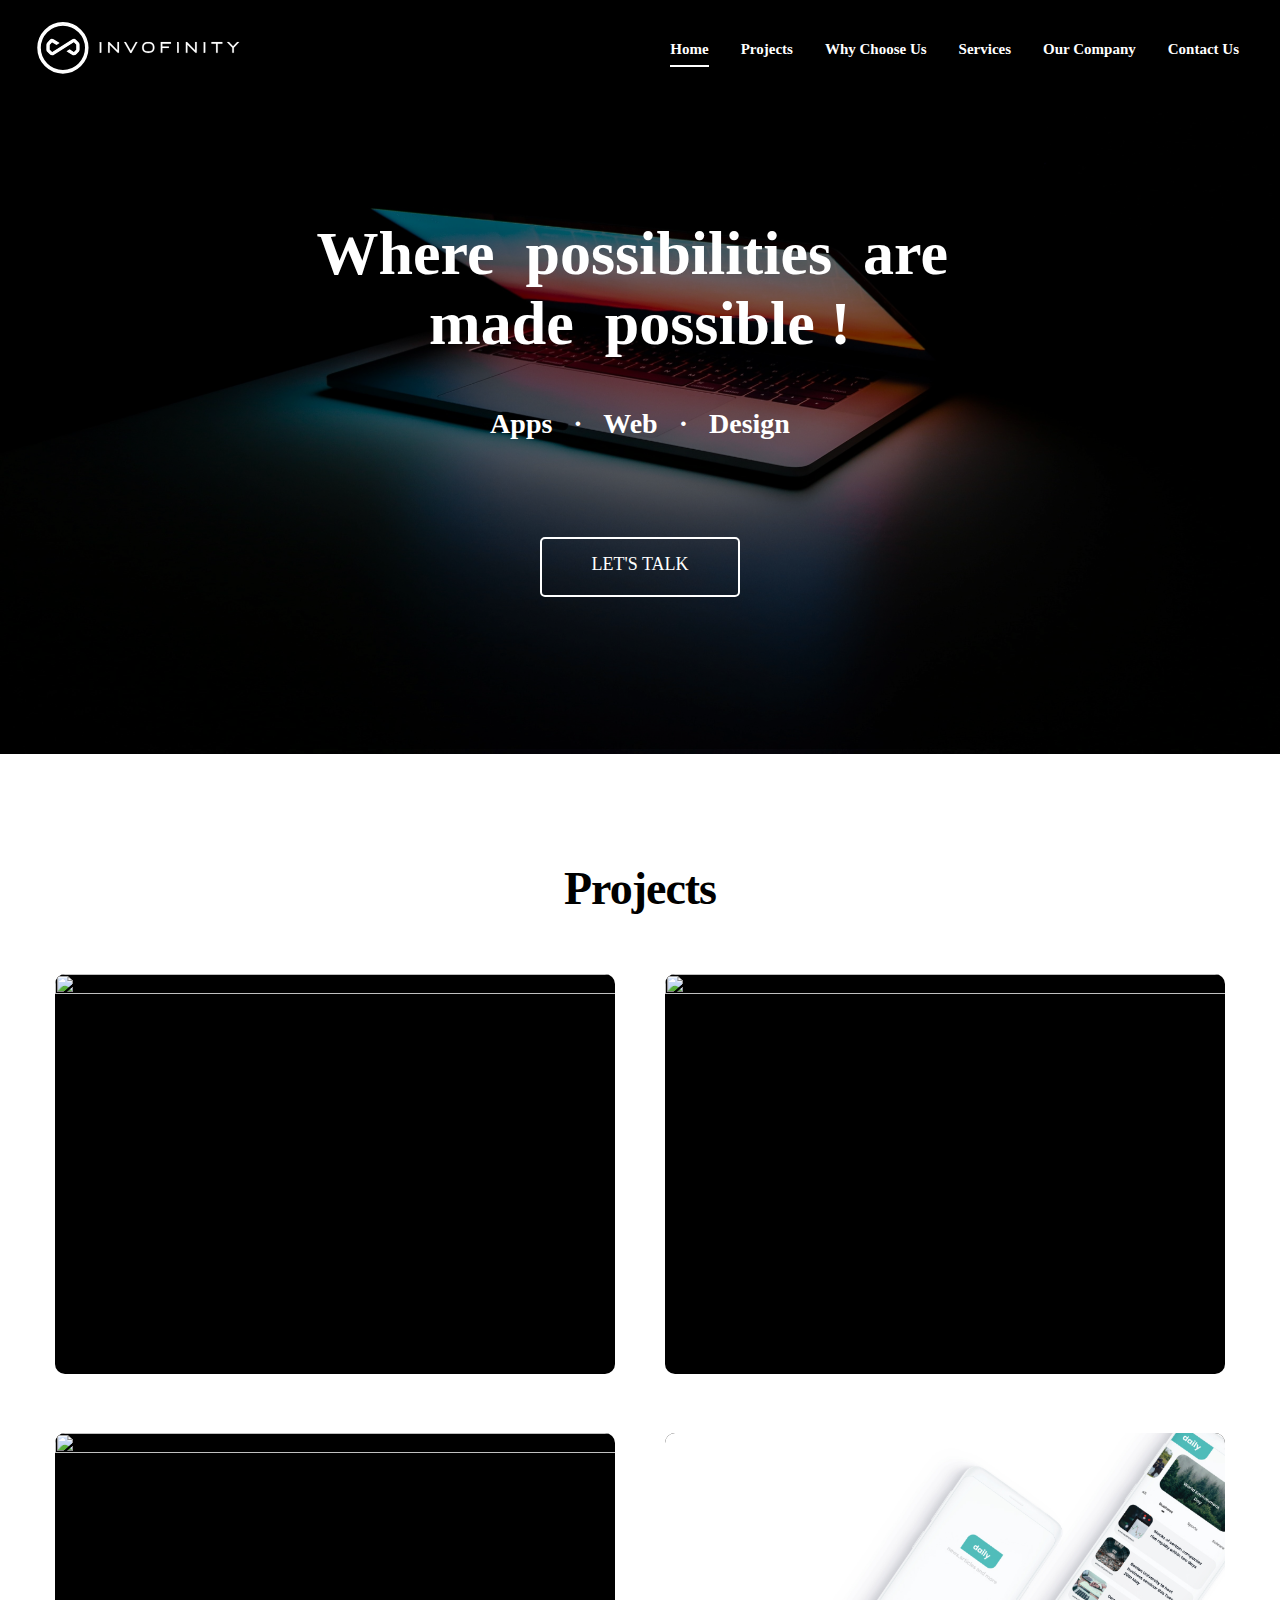
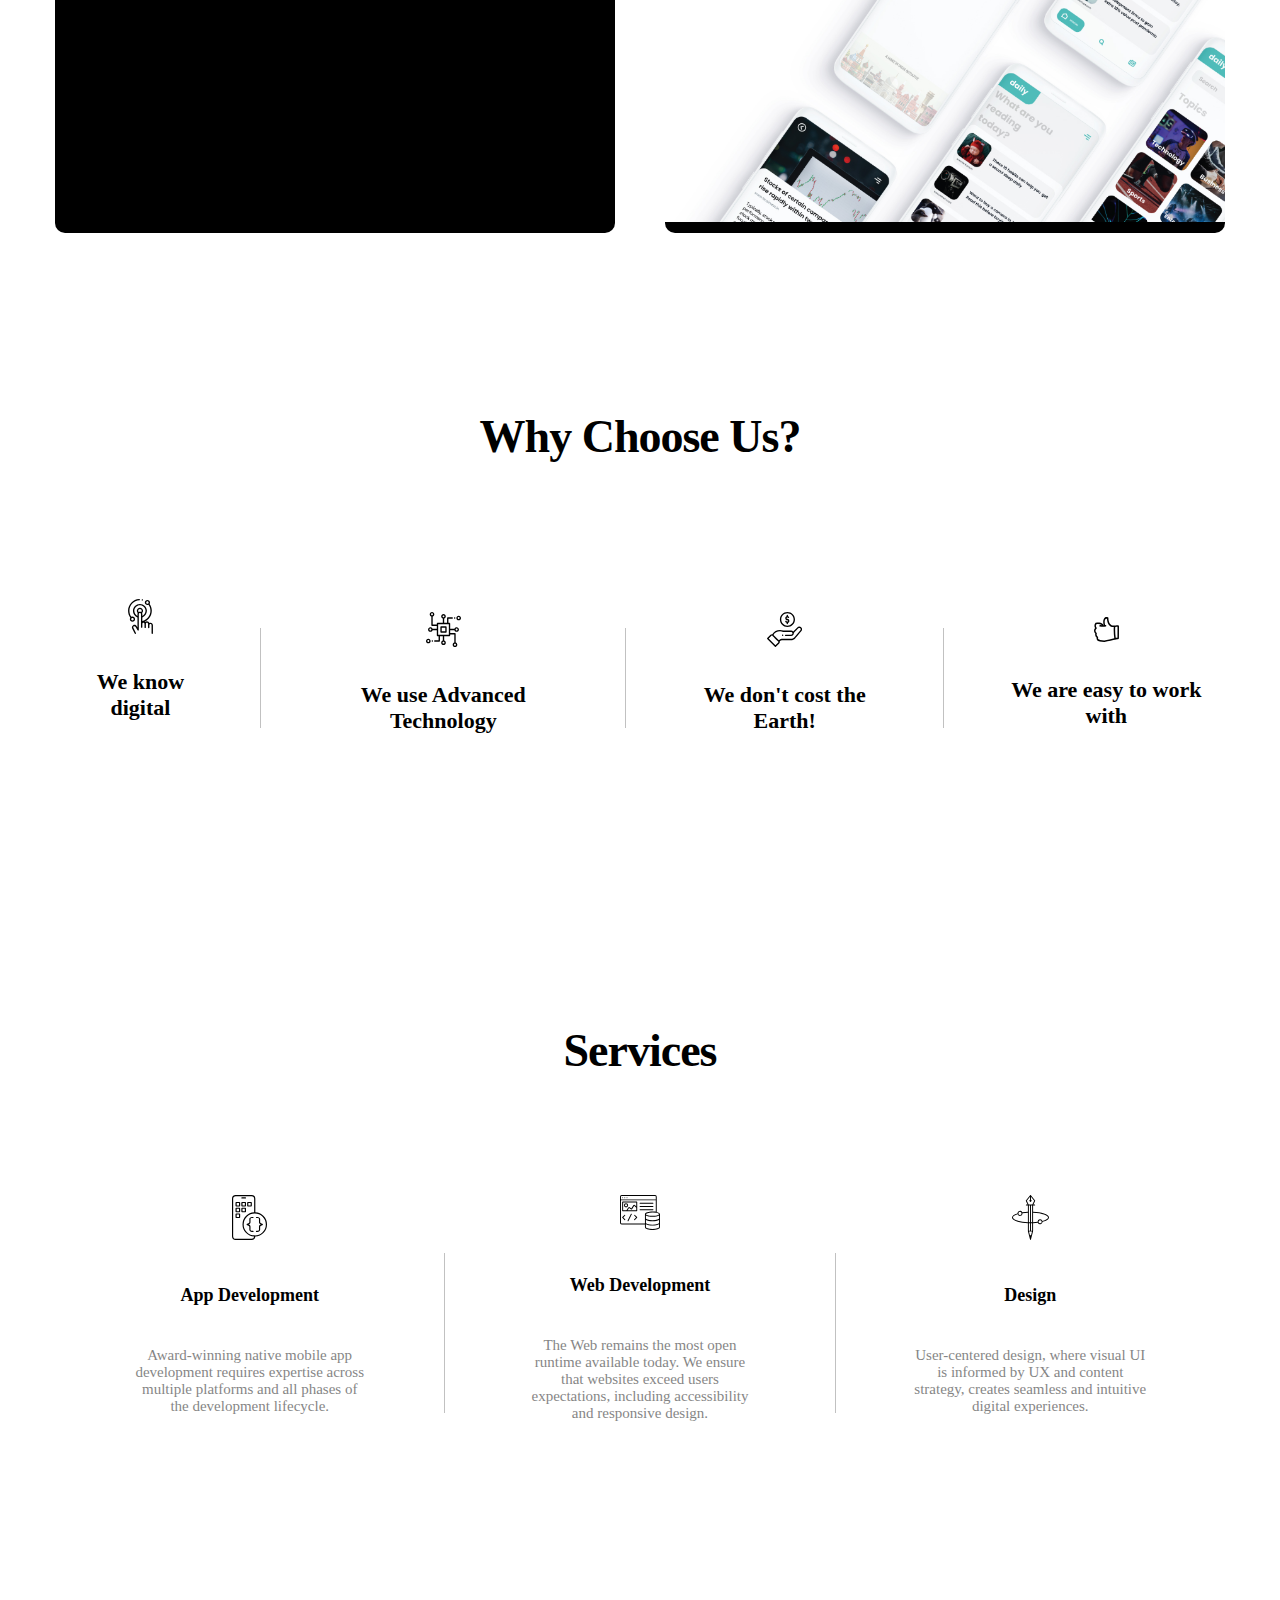
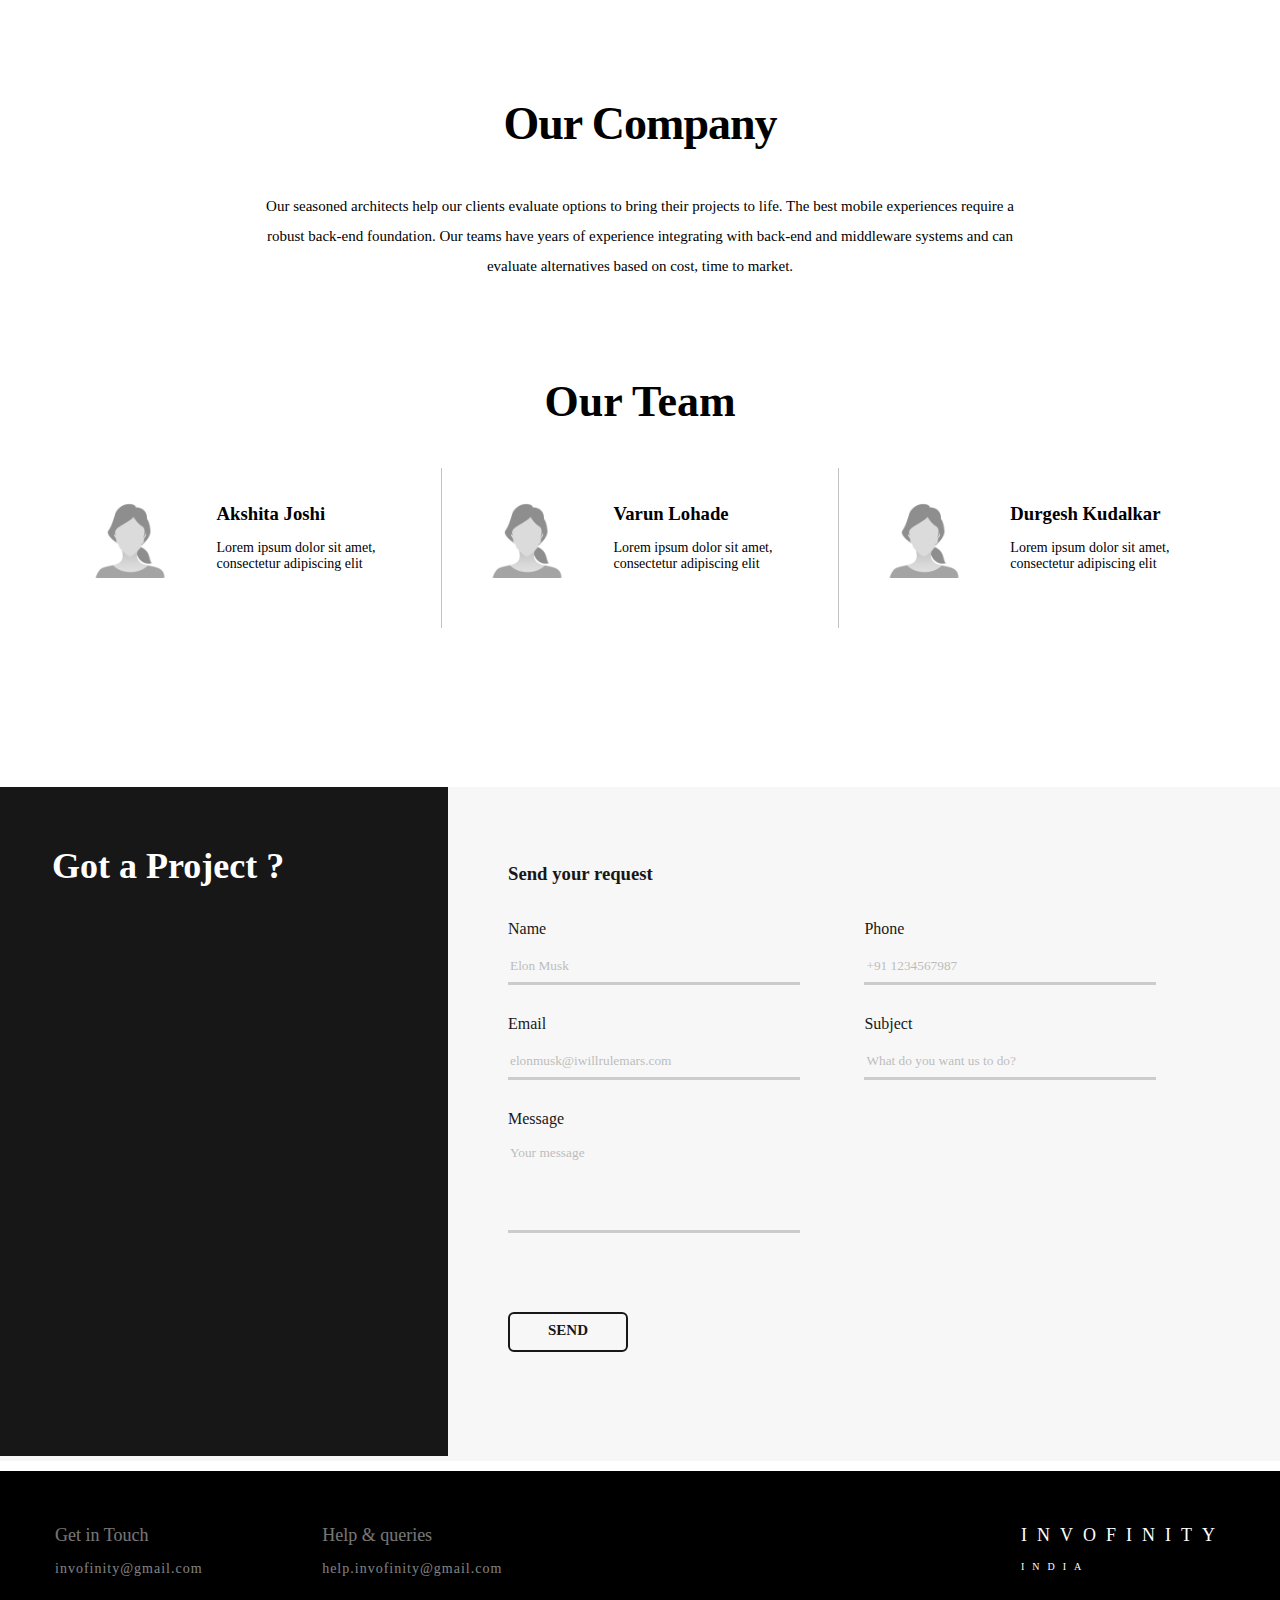
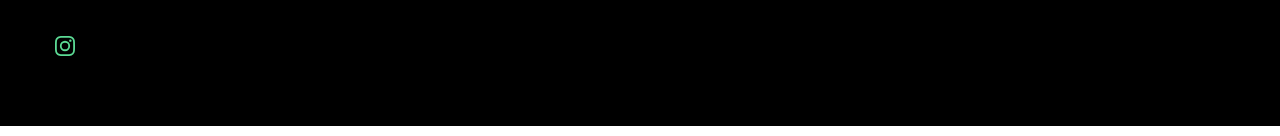
==== commit 740164a5: "hello" ====
--- a/index.html
+++ b/index.html
@@ -106,9 +106,9 @@
             <p> Get daily news & information, challenges that help you improve, daily awesome tips & tricks, great articles and mind refreshing morning quotes.</p>
           <ul id="thisone">
             <li>
-              
               <a href="https://play.google.com/store/apps/details?id=com.invofinity.android.Daily" target="_blank"><img  src="assets/play.svg" alt="google play" class="googleplay" ></a></li>
               <li>
+                <!-- <h3>available on Google Play store</h3> -->
                 <h3>4.9 rating</h3>
               </li>
           </ul>
@@ -298,7 +298,7 @@
                   <br>
                   <br>
                   <div class="name12">
-                    We design and develop custom mobile applications for iOS and Android platforms. We build secure, scalable, feature-rich, and high-performing custom mobile apps.
+                    Award-winning native mobile app development requires expertise across multiple platforms and all phases of the development lifecycle.
                   </div>
                   <br>
                   <br>
@@ -327,7 +327,7 @@
                   <br>
                   <br>
                   <div class="name12">
-                    Responsive websites built for an optimal user experience that achieves your business goals. We ensure that websites exceed users expectations, including accessibility and responsive design.
+                    The Web remains the most open runtime available today. We ensure that websites exceed users expectations, including accessibility and responsive design.
                   </div>
                   <br>
                   <br>
@@ -354,7 +354,7 @@
                   <br>
                   <br>
                   <div class="name12">
-                    Simple, minimal and effective. This is our mantra and method. As a designer and developer, we understand the perfect user interface should look good and work even better. 
+                    User-centered design, where visual UI is informed by UX and content strategy, creates seamless and intuitive digital experiences.
                   </div>
                   <br>
                   <br>
@@ -376,9 +376,7 @@
          Our Company
     </h2>
     <br><br>
-    <div class="tech-des">We are a group of students currently pursuing Computer Science Engineering. We are a development hub for
-      planning, designing, building, support and
-      enhancement of top-notch web applications and mobile applications. To deliver high-quality application with integrity, honesty, and transparency with reasonable margins, while maintaining profitability is our goal.</div>
+    <div class="tech-des">Our seasoned architects help our clients evaluate options to bring their projects to life. The best mobile experiences require a robust back-end foundation. Our teams have years of experience integrating with back-end and middleware systems and can evaluate alternatives based on cost, time to market.</div>
       <br><br><br><br><br>
       <div style="font-family: TTNorms;font-size: 44px;color: #000;font-weight: bold;padding-left: 55px;text-align: center;padding-right: 55px;">Our Team</div>
       <br><br>
@@ -434,7 +432,7 @@
         <div class="content1">
           <div>
               <h3 class="content11">Akshita Joshi</h3>
-              <p class="content12">Frontend Developer • UI/UX Designer • Cofounder</p>
+              <p class="content12">Lorem ipsum dolor sit amet, consectetur adipiscing elit</p>
           </div>
       </div>
       </div>
@@ -450,7 +448,7 @@
         <div class="content1">
           <div>
               <h3 class="content11">Varun Lohade</h3>
-              <p class="content12">Backend Developer • Cofounder</p>
+              <p class="content12">Lorem ipsum dolor sit amet, consectetur adipiscing elit</p>
           </div>
       </div>
       </div>
@@ -466,7 +464,7 @@
         <div class="content1">
           <div>
               <h3 class="content11">Durgesh Kudalkar</h3>
-              <p class="content12">Frontend Developer • UI/UX Designer • Cofounder</p>
+              <p class="content12">Lorem ipsum dolor sit amet, consectetur adipiscing elit</p>
           </div>
       </div>
       </div>
@@ -560,7 +558,7 @@
                <div class="input-row">
                 <div class="input-group">
                   <label>Email</label>
-                    <input type="email" placeholder="elonmusk@eg.com">
+                    <input type="email" placeholder="elonmusk@iwillrulemars.com">
                   
                 </div>
                 <div class="input-group">
@@ -601,7 +599,7 @@
             Get in Touch
           </div>
           <div class="footer-des">
-            invofinity@gmail.com
+            <a href="mailto:invofinity@gmail.com"target="_blank" style="color: white;">invofinity@gmail.com</a>
           </div>
 
           <div class="resp-footer">
@@ -609,7 +607,7 @@
               Help & queries
             </div>
             <div class="footer-des">
-              help.invofinity@gmail.com
+              <a href ="mailto:help.invofinity@gmail.com?subject=Mail from our Website">help.invofinity@gmail.com</a>
             </div>
           </div>
           
@@ -620,13 +618,13 @@
               <img src="assets/social/ig.svg" width="20">
             </a>
             <div class="mt1"></div>
-            <a href="#headl">
+            <!-- <a href="#headl">
               <img src="assets/social/fb.svg" width="10">
-            </a>
+            </a> -->
             <div class="mt1"></div>
-            <a href="#headl">
+            <!-- <a href="#headl">
               <img src="assets/social/linkedin.svg" width="20">
-            </a>
+            </a> -->
           </div>
           <br><br>
         </div>
@@ -640,7 +638,7 @@
             Help & queries
           </div>
           <div class="footer-des">
-            help.invofinity@gmail.com
+            <a href="mailto:help.invofinity@gmail.com" style="color:white">help.invofinity@gmail.com</a>
           </div>
         </div>
 
@@ -652,7 +650,7 @@
         </a>-->
         <div>
           <div style="font-family: Neon;font-size: 18px;color: #fff;letter-spacing: 10px;">INVOFINITY</div>
-        <div style="color: #fff;margin-top: 20px;font-family: Neon;font-size: 10px;letter-spacing: 8px;">SOLAPUR, MAHARSAHTRA</div>
+        <!-- <div style="color: #fff;margin-top: 20px;font-family: Neon;font-size: 10px;letter-spacing: 8px;">SOLAPUR, MAHARSAHTRA</div> -->
         <div style="color: #fff;margin-top: 10px;font-family: Neon;font-size: 10px;letter-spacing: 8px;">INDIA</div>
         </div>
         
--- a/style1.css
+++ b/style1.css
@@ -1049,6 +1049,8 @@
   list-style-type: none;
   color: #ccc;
   margin-left: 10px;
+  align-items: center;
+justify-content: center;
   font-size: 12px;
 }
 .containerr .card .content ul li a{
@@ -1057,6 +1059,8 @@
   padding: 0 10px;
   font-size: 18px;
   transition: 0.5s;
+  align-items: center;
+justify-content: center;
    list-style-type: none;
 
 }
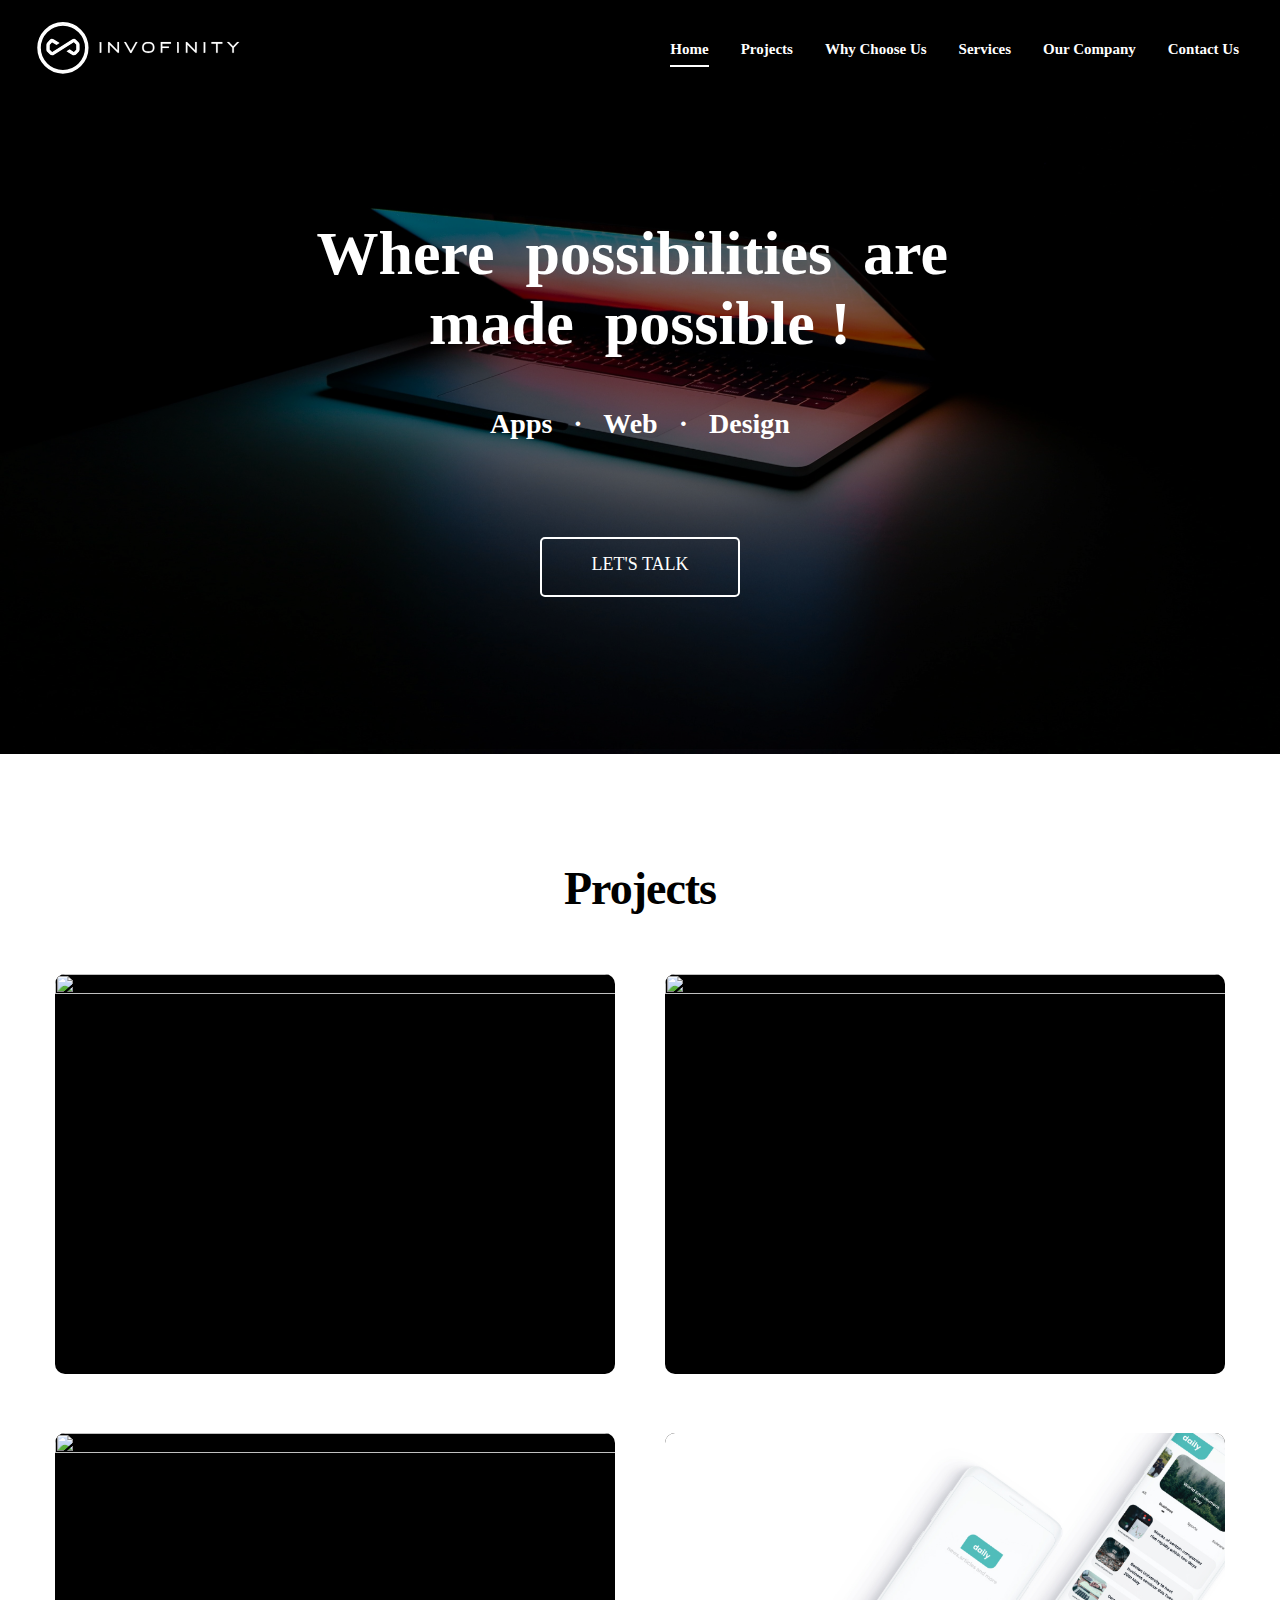
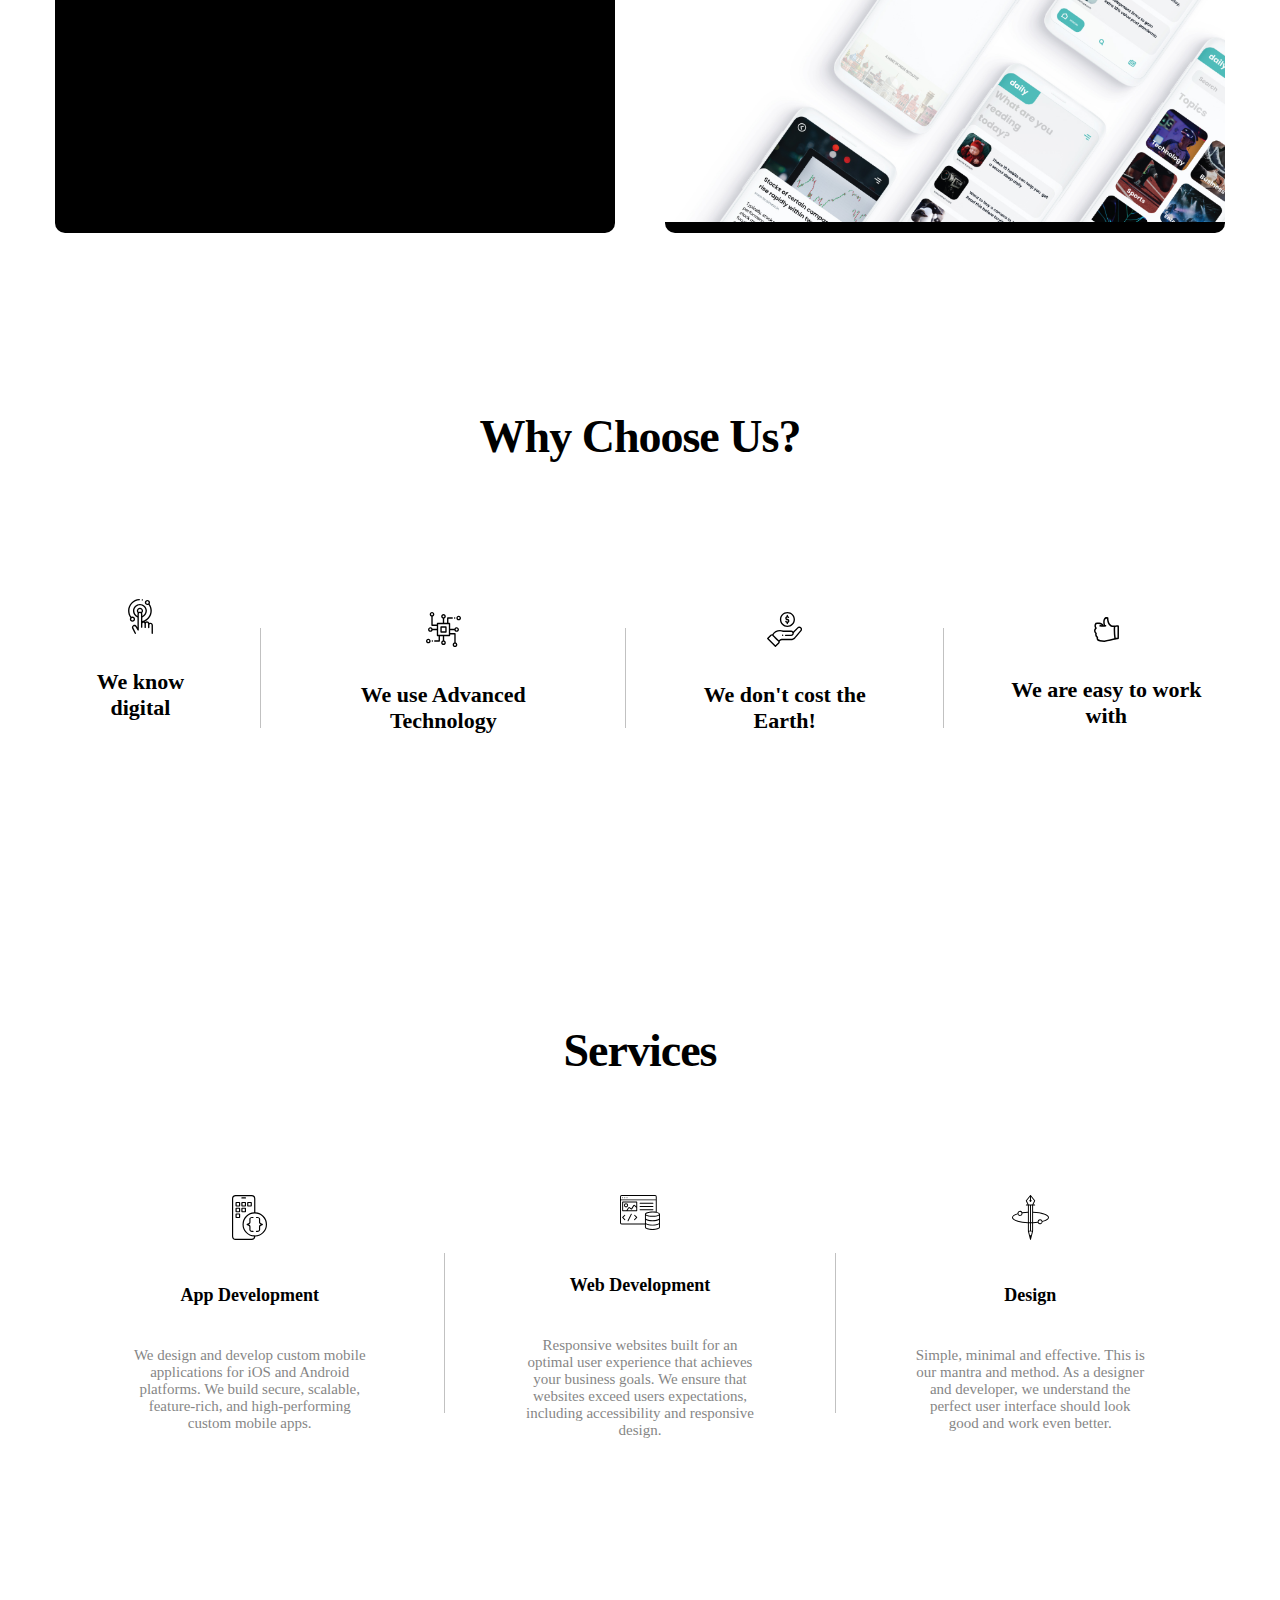
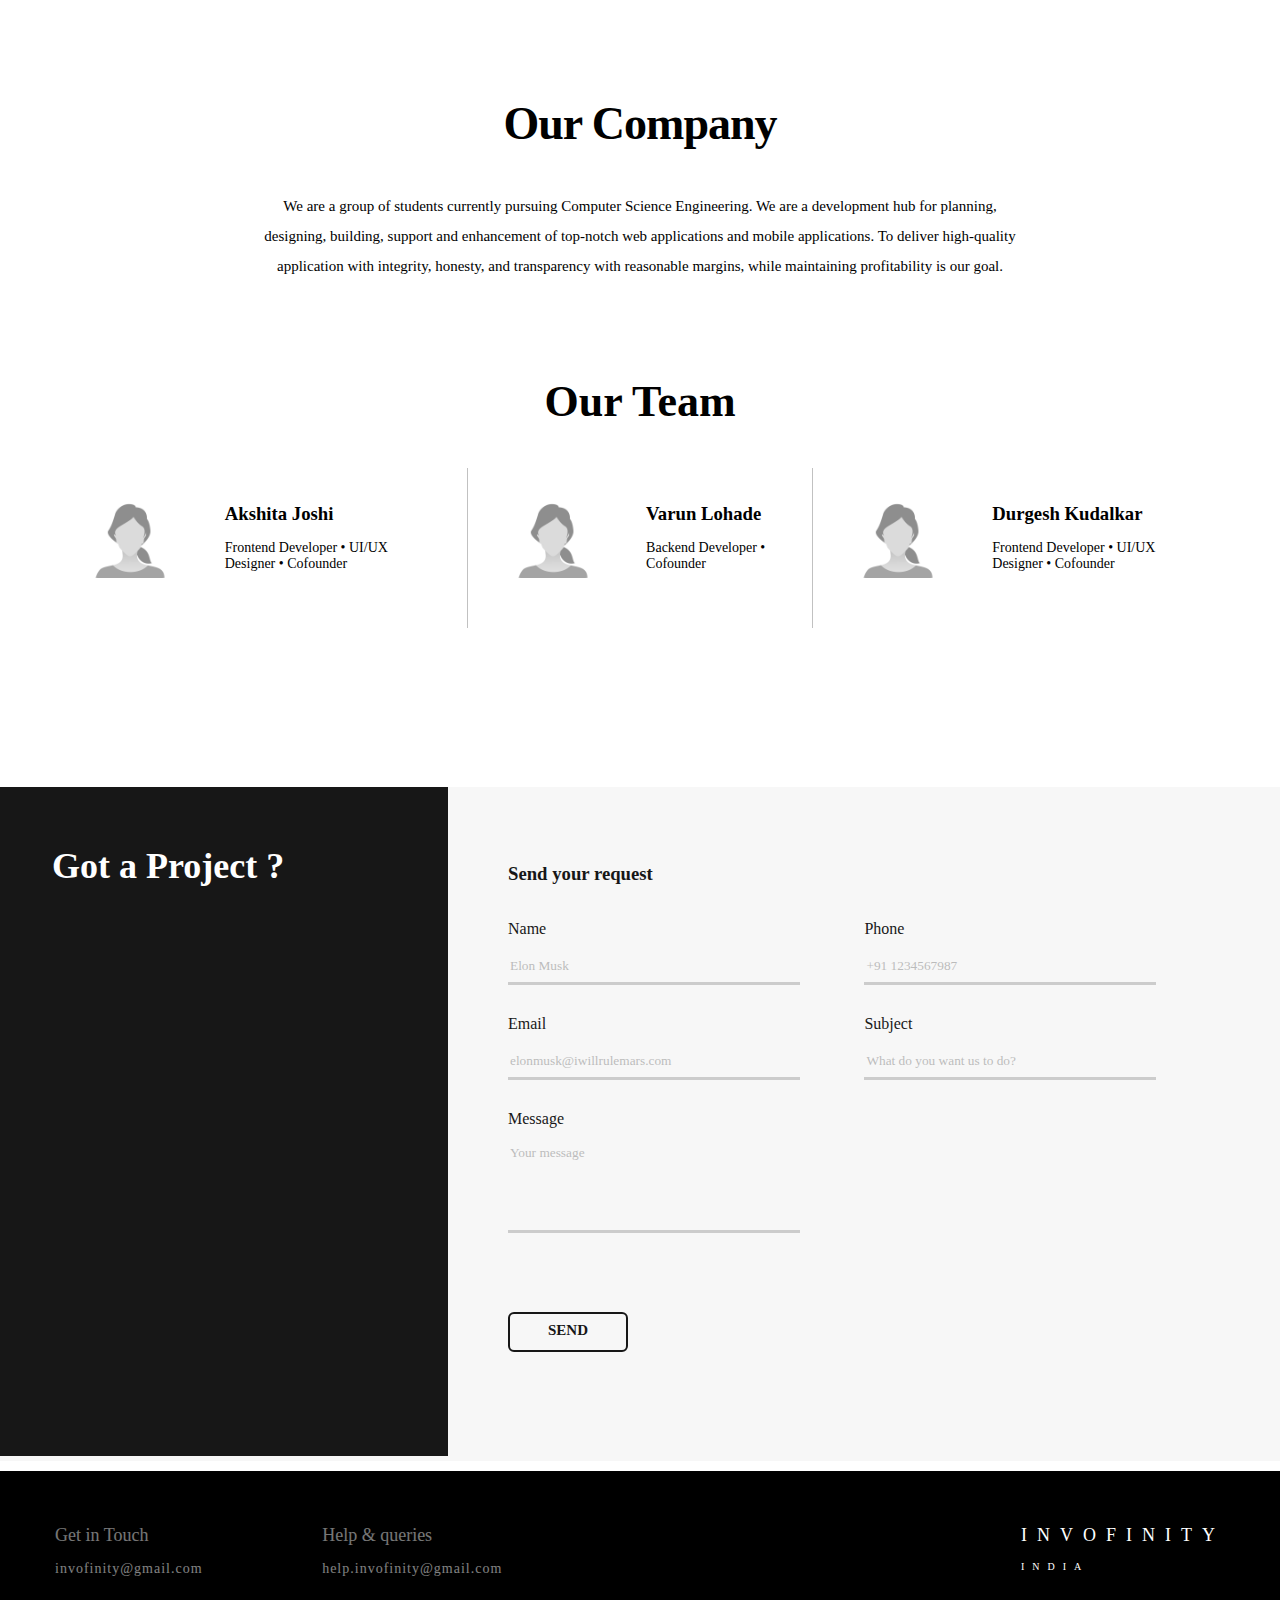
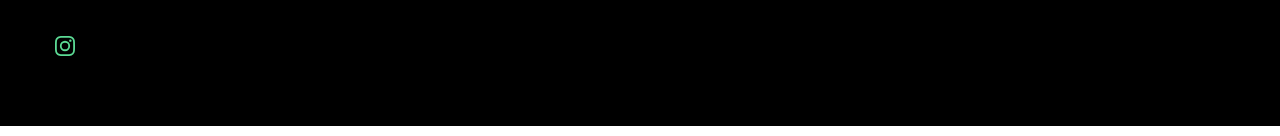
==== commit 126df23c: "indian idol grand finale" ====
--- a/index.html
+++ b/index.html
@@ -298,7 +298,7 @@
                   <br>
                   <br>
                   <div class="name12">
-                    Award-winning native mobile app development requires expertise across multiple platforms and all phases of the development lifecycle.
+                    We design and develop custom mobile applications for iOS and Android platforms. We build secure, scalable, feature-rich, and high-performing custom mobile apps.
                   </div>
                   <br>
                   <br>
@@ -327,7 +327,7 @@
                   <br>
                   <br>
                   <div class="name12">
-                    The Web remains the most open runtime available today. We ensure that websites exceed users expectations, including accessibility and responsive design.
+                    Responsive websites built for an optimal user experience that achieves your business goals. We ensure that websites exceed users expectations, including accessibility and responsive design.
                   </div>
                   <br>
                   <br>
@@ -354,7 +354,7 @@
                   <br>
                   <br>
                   <div class="name12">
-                    User-centered design, where visual UI is informed by UX and content strategy, creates seamless and intuitive digital experiences.
+                    Simple, minimal and effective. This is our mantra and method. As a designer and developer, we understand the perfect user interface should look good and work even better. 
                   </div>
                   <br>
                   <br>
@@ -376,7 +376,9 @@
          Our Company
     </h2>
     <br><br>
-    <div class="tech-des">Our seasoned architects help our clients evaluate options to bring their projects to life. The best mobile experiences require a robust back-end foundation. Our teams have years of experience integrating with back-end and middleware systems and can evaluate alternatives based on cost, time to market.</div>
+    <div class="tech-des">We are a group of students currently pursuing Computer Science Engineering. We are a development hub for
+      planning, designing, building, support and
+      enhancement of top-notch web applications and mobile applications. To deliver high-quality application with integrity, honesty, and transparency with reasonable margins, while maintaining profitability is our goal.</div>
       <br><br><br><br><br>
       <div style="font-family: TTNorms;font-size: 44px;color: #000;font-weight: bold;padding-left: 55px;text-align: center;padding-right: 55px;">Our Team</div>
       <br><br>
@@ -432,7 +434,7 @@
         <div class="content1">
           <div>
               <h3 class="content11">Akshita Joshi</h3>
-              <p class="content12">Lorem ipsum dolor sit amet, consectetur adipiscing elit</p>
+              <p class="content12">Frontend Developer • UI/UX Designer • Cofounder</p>
           </div>
       </div>
       </div>
@@ -448,7 +450,7 @@
         <div class="content1">
           <div>
               <h3 class="content11">Varun Lohade</h3>
-              <p class="content12">Lorem ipsum dolor sit amet, consectetur adipiscing elit</p>
+              <p class="content12">Backend Developer • Cofounder</p>
           </div>
       </div>
       </div>
@@ -464,7 +466,7 @@
         <div class="content1">
           <div>
               <h3 class="content11">Durgesh Kudalkar</h3>
-              <p class="content12">Lorem ipsum dolor sit amet, consectetur adipiscing elit</p>
+              <p class="content12">Frontend Developer • UI/UX Designer • Cofounder</p>
           </div>
       </div>
       </div>
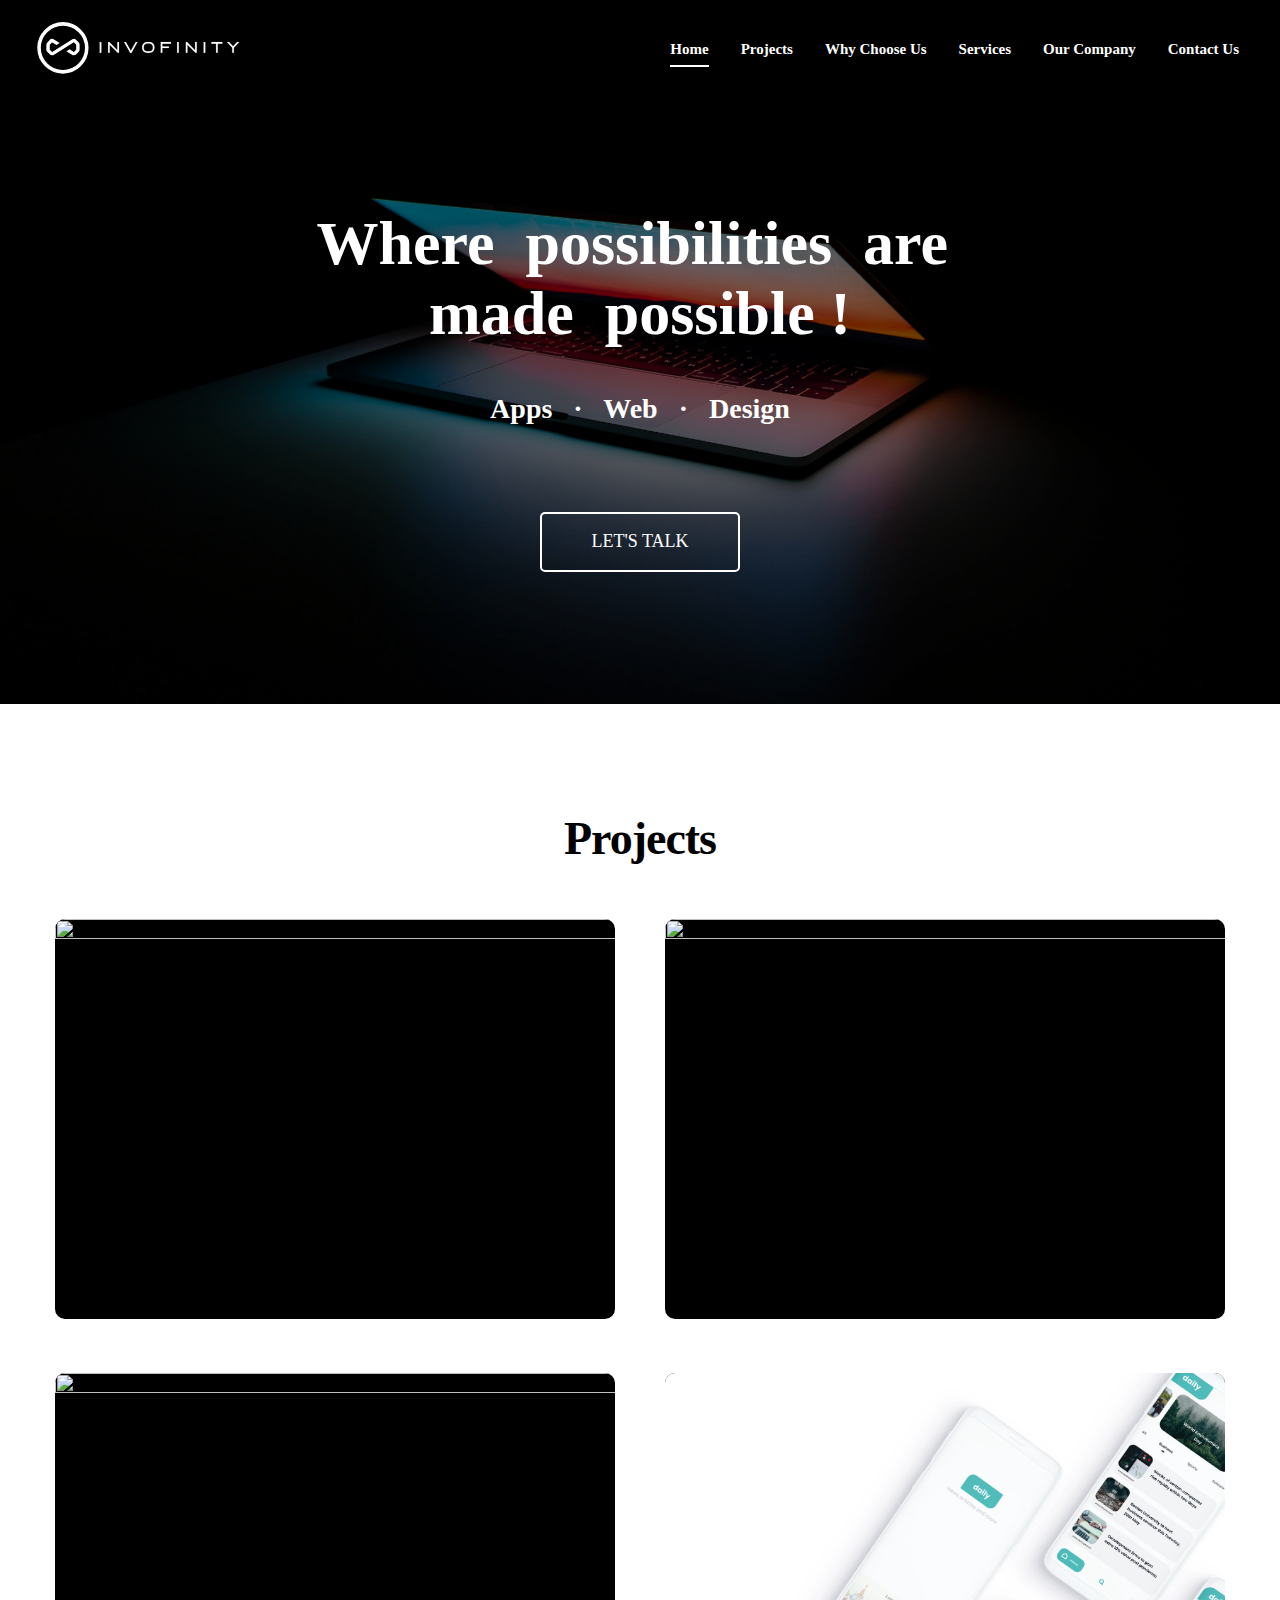
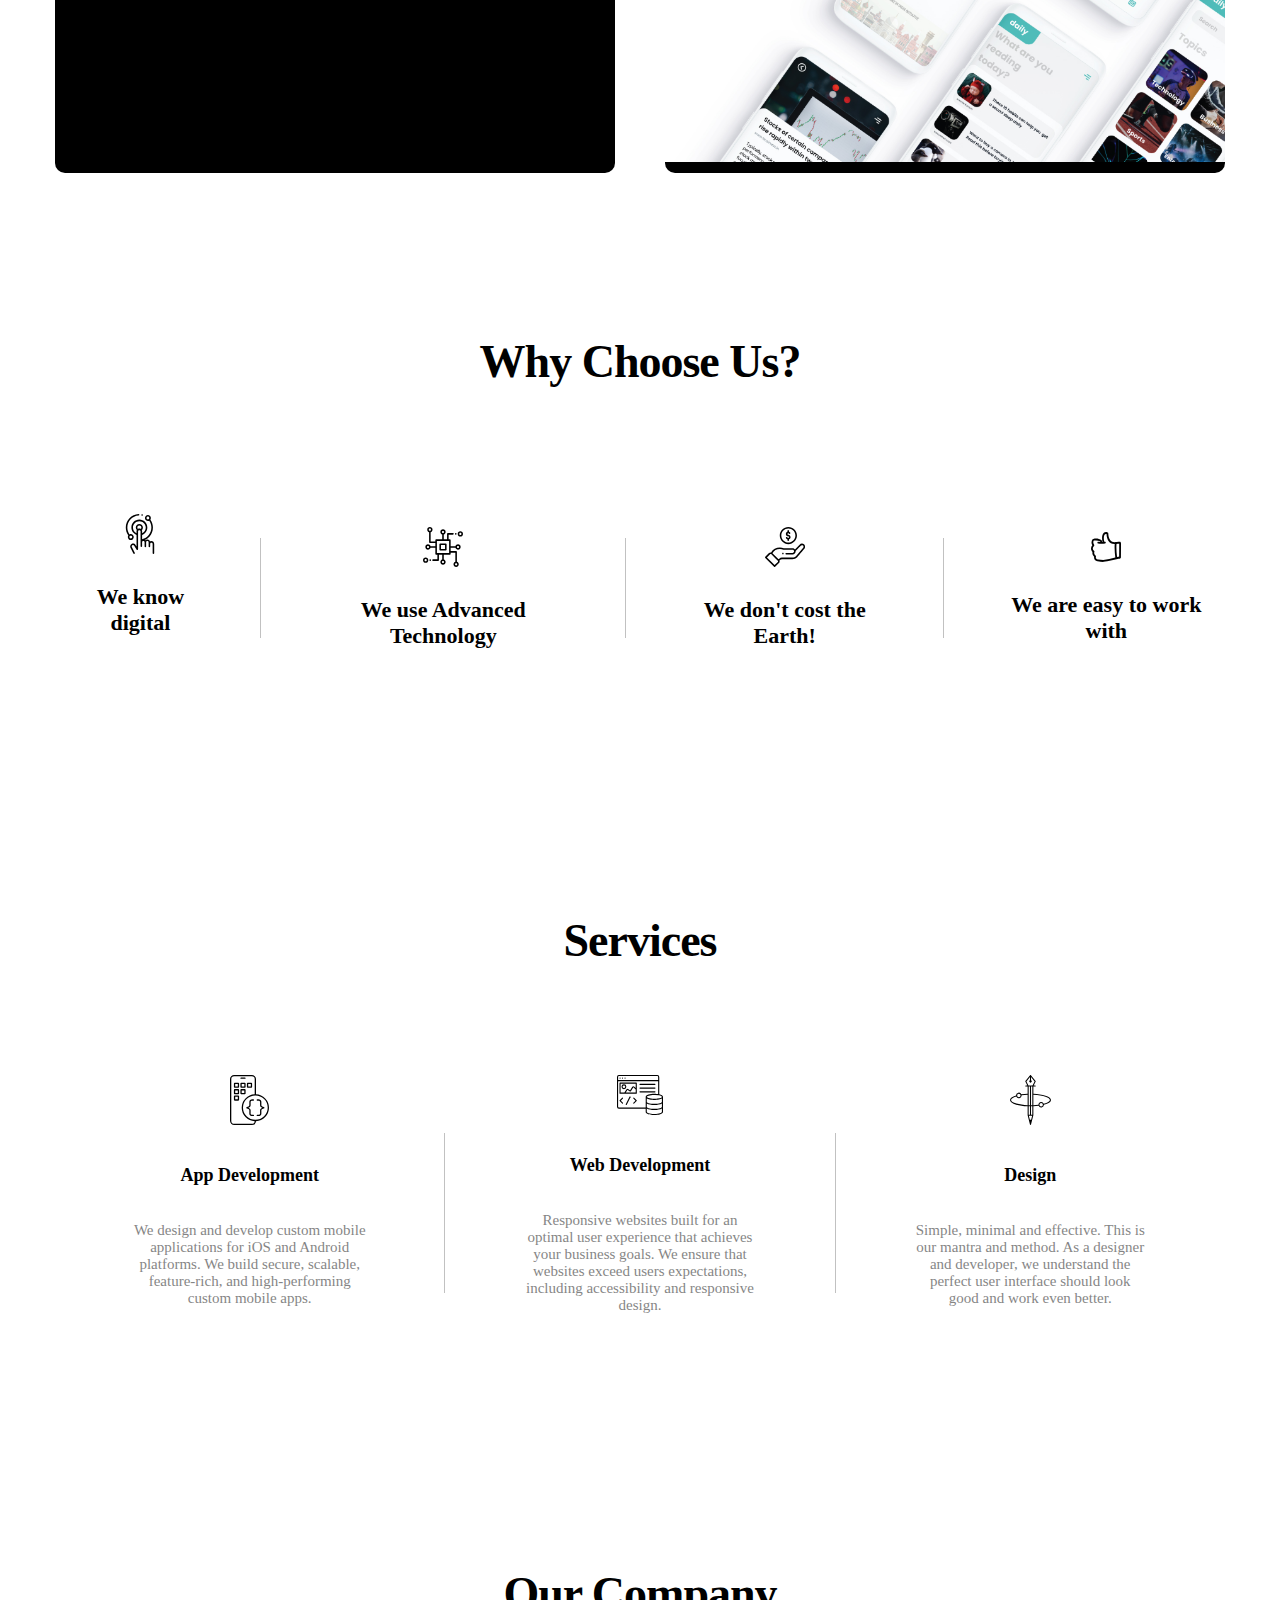
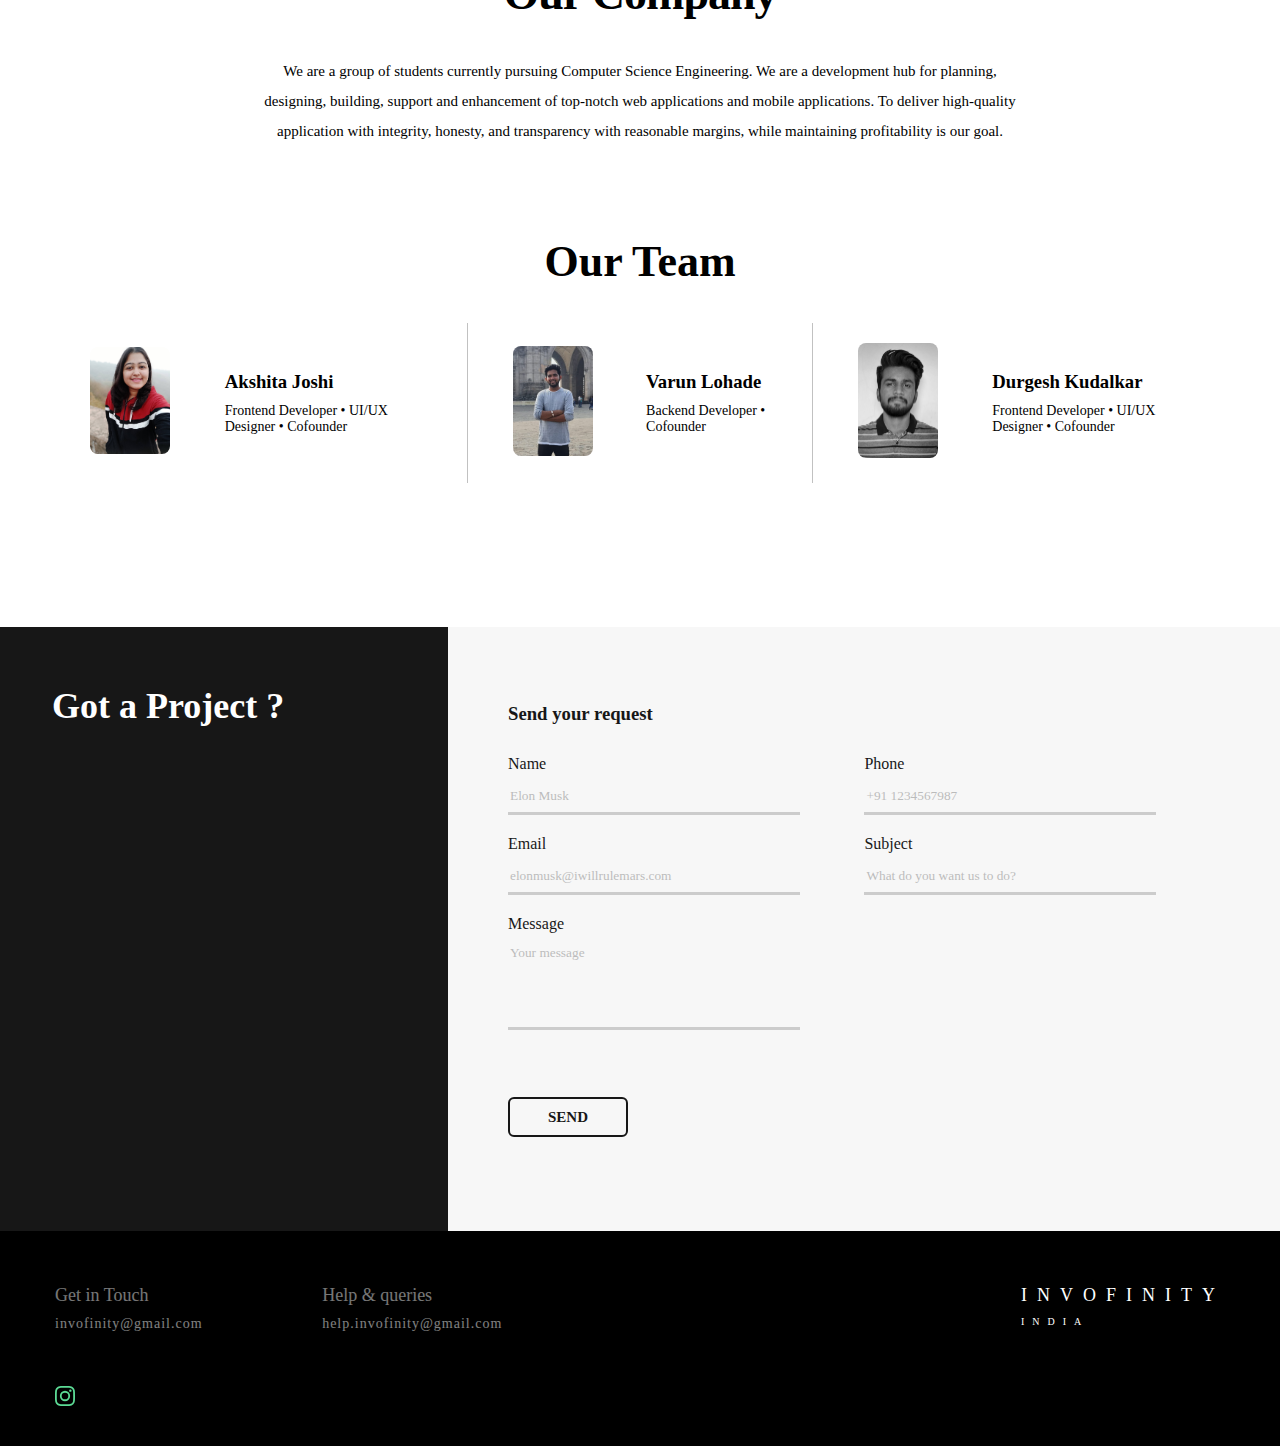
==== commit 63d75158: "final" ====
--- a/index.html
+++ b/index.html
@@ -428,7 +428,7 @@
     <div class="parent-head5">
       <div class="parent-head5">
         <div>
-          <img style="border-radius: 8px;" width="80" src="assets/placeholder.jpg">
+          <img style="border-radius: 8px;" width="80" src="assets/akshita.jpg">
         </div>
         <div class="mt"></div>
         <div class="content1">
@@ -444,7 +444,7 @@
 
       <div class="parent-head5">
         <div>
-          <img style="border-radius: 8px;" width="80" src="assets/placeholder.jpg">
+          <img style="border-radius: 8px;" width="80" src="assets/varun-ourcompany3.jpeg">
         </div>
         <div class="mt"></div>
         <div class="content1">
@@ -460,7 +460,7 @@
 
       <div class="parent-head5">
         <div>
-          <img style="border-radius: 8px;" width="80" src="assets/placeholder.jpg">
+          <img style="border-radius: 8px;" width="80" src="assets/durgesh-ourcompany.jpeg">
         </div>
         <div class="mt"></div>
         <div class="content1">
--- a/style1.css
+++ b/style1.css
@@ -25,7 +25,6 @@
 }
 * {
     margin: 0px;
-    padding-bottom: 5px;
     box-sizing: border-box;
     scroll-behavior: smooth;
 }
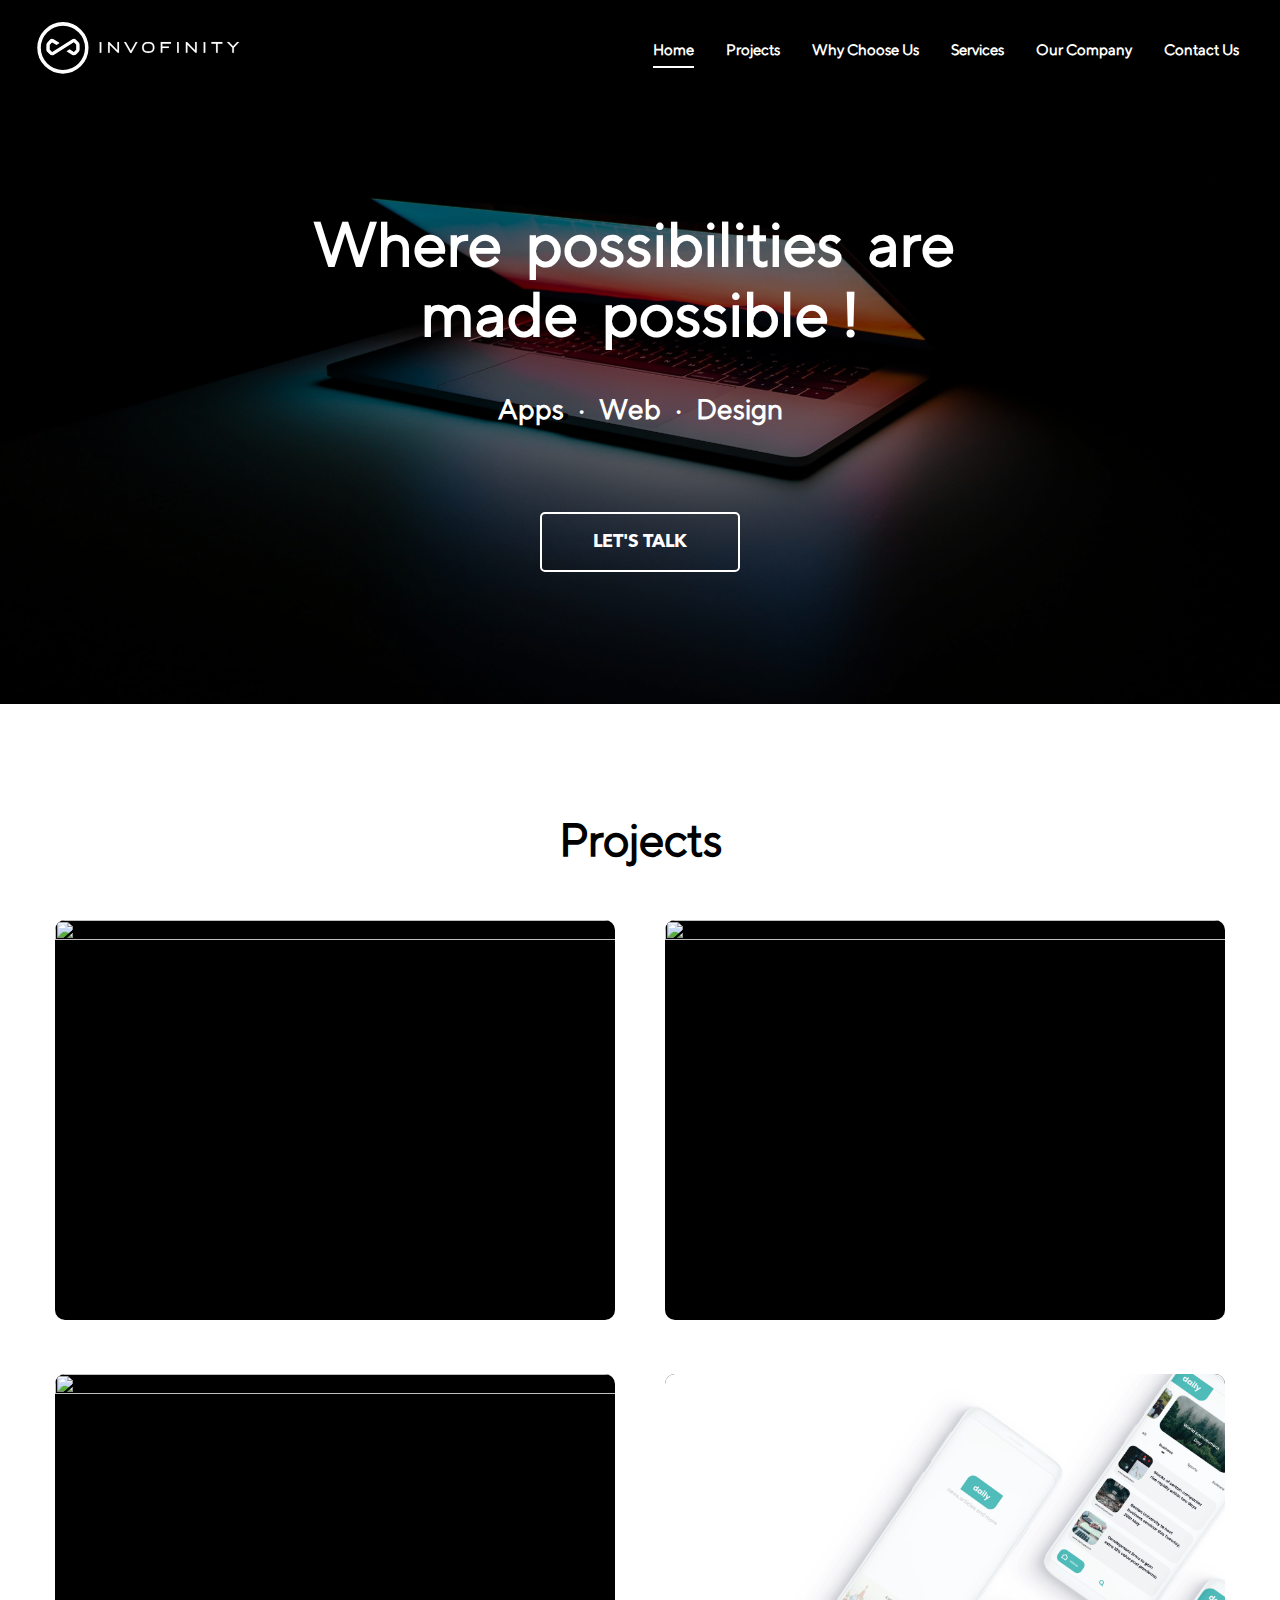
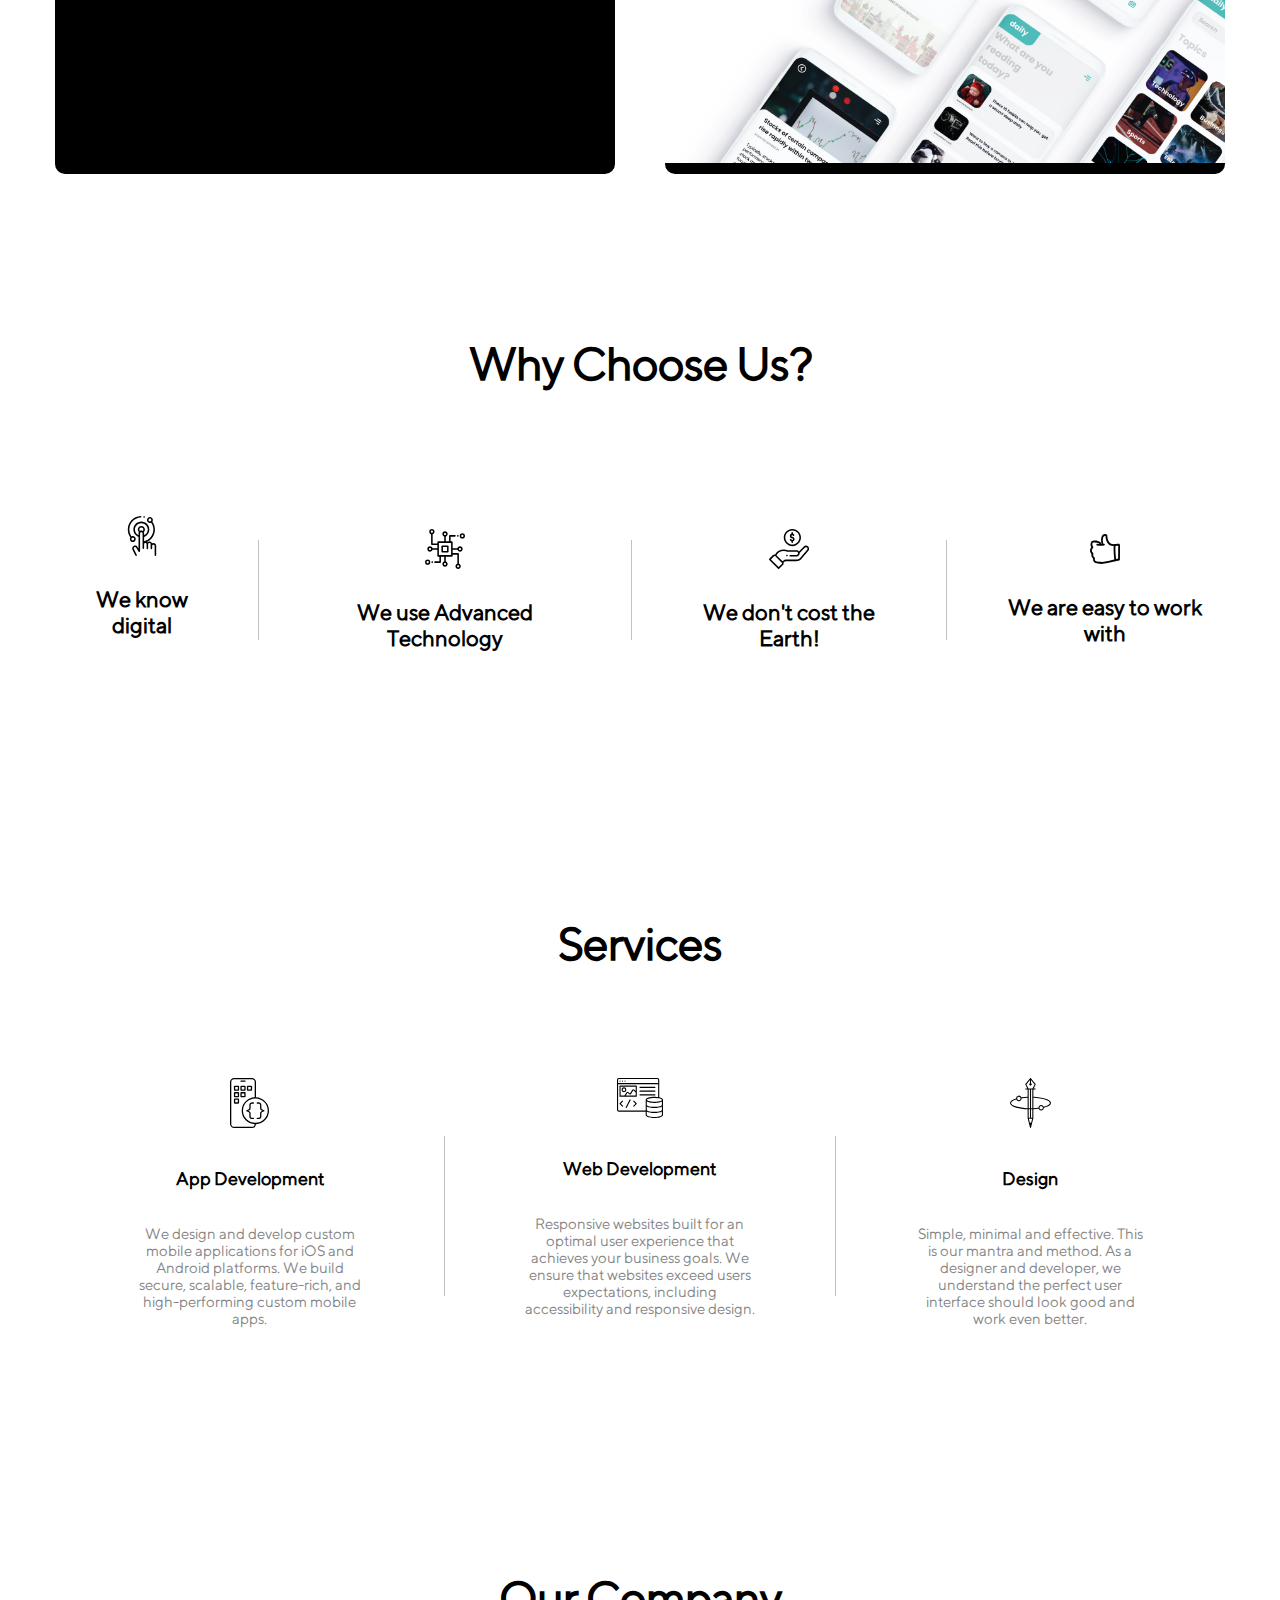
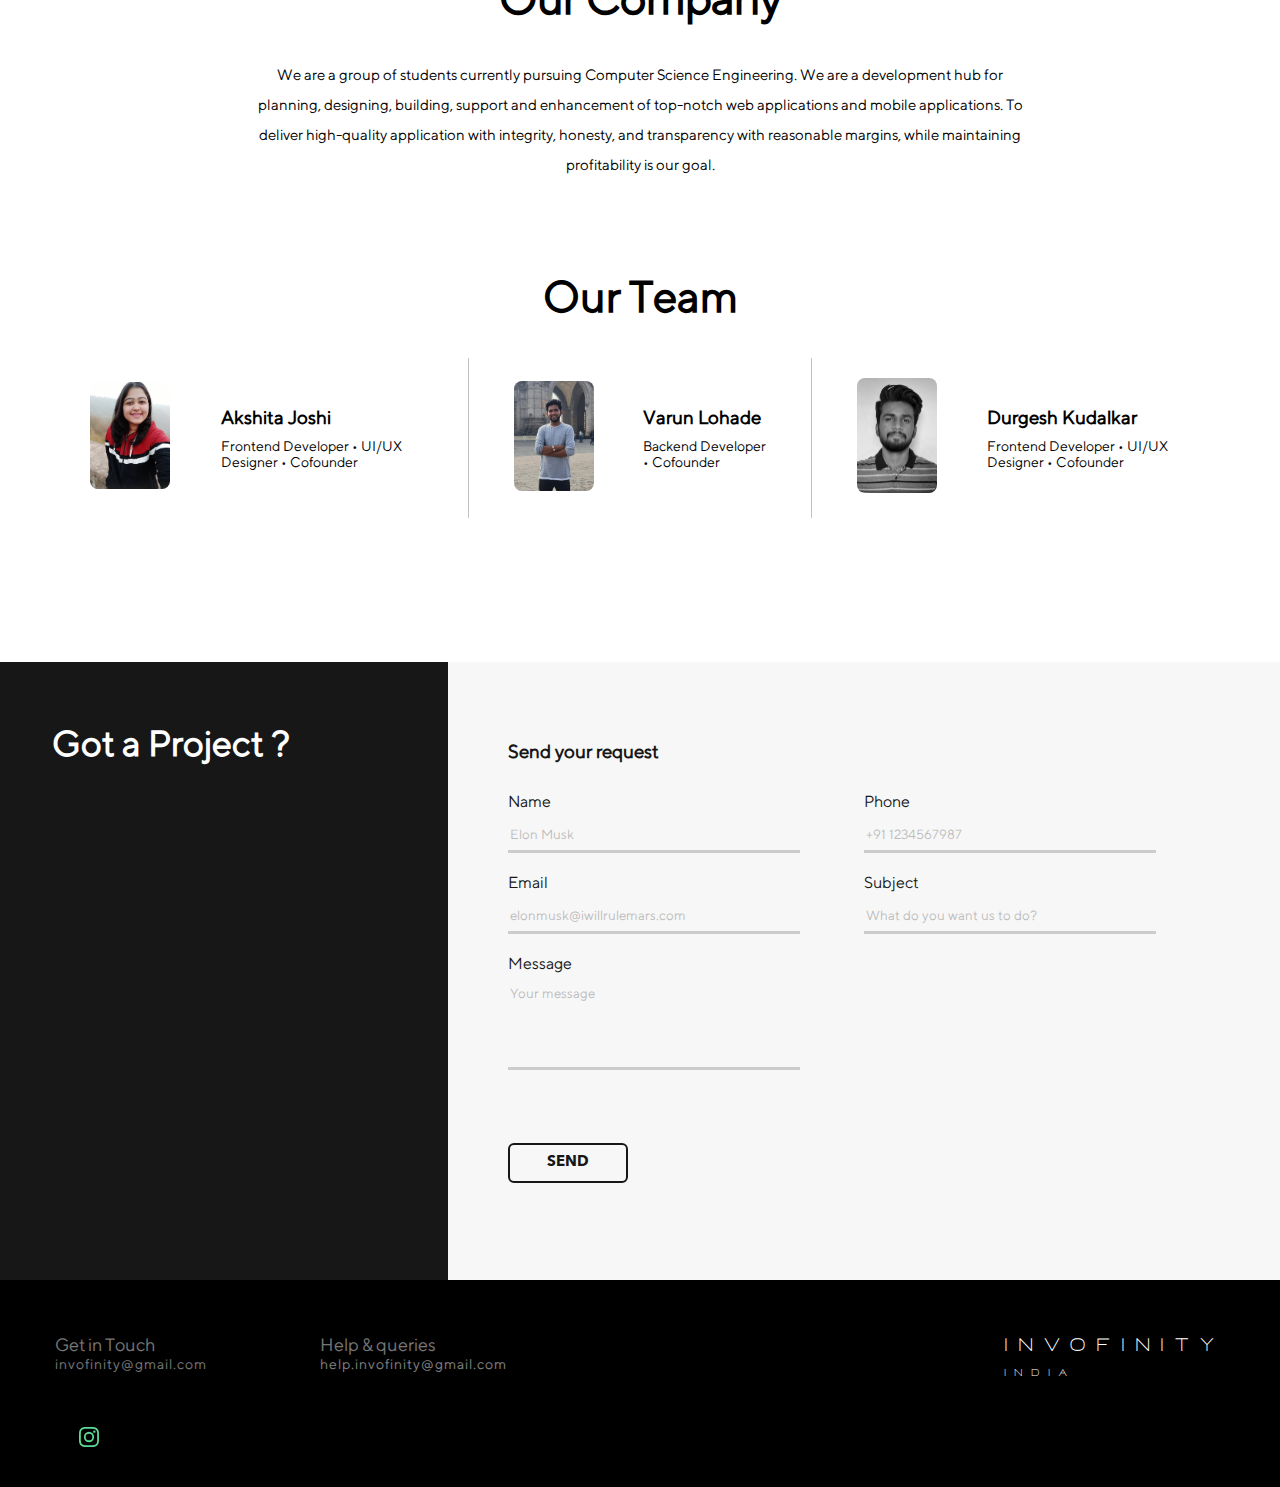
==== commit d5425cd3: "final website prod" ====
--- a/index.html
+++ b/index.html
@@ -2,8 +2,9 @@
 <html lang="en">
 <head>
     <meta charset="UTF-8">
-    <link rel="icon" href="assets/favicon.png" sizes="36x36" type="image/png">
+    <link rel="icon" href="assets/favicon.png" sizes="36x36" type='image/x-icon'>
     <meta name="viewport" content="width=device-width, initial-scale=1.0">
+    <meta name="description" content="We design and develop custom mobile applications for iOS and Android platforms.">
     <link rel="stylesheet" href="style1.css">
     <title>Invofinity</title>
     
@@ -99,7 +100,7 @@
         <!--card-->
         <div class="card">
           <div class="img-box">
-            <img src="assets/project-imgs/daily.png">
+            <img src="assets/project-imgs/daily1.jpg">
           </div>
           <div class="content">
             <h2> Daily-Feeds,Articles & many more<br></h2>
@@ -119,7 +120,7 @@
         <!--card-->
         <div class="card">
             <div class="img-box">
-               <img src="assets/project-imgs/doit1.png">
+               <img src="assets/project-imgs/doit1.jpg">
             </div>
           <div class="content">
            <h2> Do.it App<br><span><br></span></h2>
@@ -139,7 +140,7 @@
           <!--card-->
           <div class="card">
             <div class="img-box">
-              <img src="assets/project-imgs/dopad.png">
+              <img src="assets/project-imgs/dopad.jpg">
             </div>
             <div class="content">
               <h2> DoPad App<br><span><br></span></h2>
@@ -391,34 +392,34 @@
         <div class="mt"></div>
         <div class="content1">
           <div>
-              <h3 class="content11">john</h3>
-              <p class="content12">Lorem ipsum dolor sit amet, consectetur adipiscing elit</p>
+              <h3 class="content11">Akshita Joshi</h3>
+              <p class="content12">Frontend Developer • UI/UX Designer • Cofounder</p>
           </div>
       </div>
       </div>
 
       <div class="parent-head4">
         <div>
-          <img style="border-radius: 8px;" width="80" src="assets/placeholder.jpg>
+          <img style="border-radius: 8px;" width="80" src="assets/varun-ourcompany3.jpeg">
         </div>
         <div class="mt"></div>
         <div class="content1">
           <div>
-              <h3 class="content11">john </h3>
-              <p class="content12">Lorem ipsum dolor sit amet, consectetur adipiscing elit</p>
+              <h3 class="content11">Varun Lohade </h3>
+              <p class="content12">Backend Developer • Cofounder</p>
           </div>
       </div>
       </div>
 
       <div class="parent-head4">
         <div>
-          <img style="border-radius: 8px;" width="80" src="assets/placeholder.jpg">
+          <img style="border-radius: 8px;" width="80" src="assets/durgesh-ourcompany.jpeg">
         </div>
         <div class="mt"></div>
         <div class="content1">
           <div>
-              <h3 class="content11">john</h3>
-              <p class="content12">Lorem ipsum dolor sit amet, consectetur adipiscing elit</p>
+              <h3 class="content11">Durgesh Kudalkar</h3>
+              <p class="content12">Frontend Developer • UI/UX Designer • Cofounder</p>
           </div>
       </div>
       </div>
@@ -600,26 +601,35 @@
           <div class="footer-name">
             Get in Touch
           </div>
+          <div class="footer-des" style="text-align: center;">
+            <a href="mailto:invofinity@gmail.com"target="_blank" >invofinity@gmail.com</a>
+          </div>
+          <!-- <div class="resp-footer">
+             <div class="footer-name">
+            Get in Touch
+          </div>
           <div class="footer-des">
-            <a href="mailto:invofinity@gmail.com"target="_blank" style="color: white;">invofinity@gmail.com</a>
-          </div>
+            <a href="mailto:invofinity@gmail.com"target="_blank" style="color: black;">invofinity@gmail.com</a>
+          </div>
+          </div> -->
 
           <div class="resp-footer">
             <div class="footer-name">
               Help & queries
             </div>
-            <div class="footer-des">
+            <div class="footer-des" style="text-align: center;">
               <a href ="mailto:help.invofinity@gmail.com?subject=Mail from our Website">help.invofinity@gmail.com</a>
             </div>
           </div>
           
 
           <br><br><br>
-          <div class="social-icons">
+          <div class="social-icons"> 
+            <div class="mt1"></div>
             <a href="https://www.instagram.com/invofinity_social/" target="_blank">
               <img src="assets/social/ig.svg" width="20">
             </a>
-            <div class="mt1"></div>
+          
             <!-- <a href="#headl">
               <img src="assets/social/fb.svg" width="10">
             </a> -->
@@ -650,7 +660,7 @@
         <!--<a href="#hom">
           <img class="logo1" src="assets/logo1.svg" width="240">
         </a>-->
-        <div>
+        <div class="fotter">
           <div style="font-family: Neon;font-size: 18px;color: #fff;letter-spacing: 10px;">INVOFINITY</div>
         <!-- <div style="color: #fff;margin-top: 20px;font-family: Neon;font-size: 10px;letter-spacing: 8px;">SOLAPUR, MAHARSAHTRA</div> -->
         <div style="color: #fff;margin-top: 10px;font-family: Neon;font-size: 10px;letter-spacing: 8px;">INDIA</div>
--- a/style1.css
+++ b/style1.css
@@ -1,104 +1,110 @@
-@font-face{
-    src: url(assets/fonts/AvenirNextLTPro-Regular.otf);
-    font-family: Avenir;
-}
-@font-face{
-    src: url(assets/fonts/AvenirNextLTPro-Bold.otf);
-    font-family: AvenirBold;
-}
-@font-face{
-    src: url(assets/fonts/Neon-Regular.otf);
-    font-family: Neon;
-}
-@font-face{
-    src: url(assets/fonts/TTNorms-Regular.otf);
-    font-family: TTNorms;
-}
-@font-face{
-    src: url(assets/fonts/TTNorms-Bold.otf);
-    font-family: TTNormsBold;
-}
-
-
-a{
-    text-decoration: none;
+@font-face {
+  src: url(assets/fonts/AvenirNextLTPro-Regular.otf);
+  font-family: Avenir;
+}
+@font-face {
+  src: url(assets/fonts/AvenirNextLTPro-Bold.otf);
+  font-family: AvenirBold;
+}
+@font-face {
+  src: url(assets/fonts/Neon-Regular.otf);
+  font-family: Neon;
+}
+@font-face {
+  src: url(assets/fonts/TTNorms-Regular.otf);
+  font-family: TTNorms;
+}
+@font-face {
+  src: url(assets/fonts/TTNorms-Bold.otf);
+  font-family: TTNormsBold;
+}
+
+a {
+  text-decoration: none;
 }
 * {
-    margin: 0px;
-    box-sizing: border-box;
-    scroll-behavior: smooth;
-}
-
-  .back-img{
-    background-image: url('assets/background1.jpg');
+  margin: 0px;
+  box-sizing: border-box;
+  scroll-behavior: smooth;
+}
+
+.back-img {
+  background-image: url("assets/background1.jpg");
+  background-repeat: no-repeat;
+  background-size: cover;
+}
+.back-lay {
+  background-color: rgba(0, 0, 0, 0.5);
+}
+@media (max-width: 600px) {
+  .back-img {
+    background-image: url("assets/background1.jpg");
     background-repeat: no-repeat;
     background-size: cover;
-  }
-  .back-lay{
-    background-color: rgba(0,0,0,0.5);
-  }
-  @media(max-width:600px){
-    .back-img{
-      background-image: url('assets/background1.jpg');
-      background-repeat: no-repeat;
-      background-size: cover;
-      background-position: -140px ;
-    }
-  }
-.logo{
-    padding-left: 10px;
-    width: 70%;
+    background-position: -140px;
+  }
+}
+.logo {
+  padding-left: 10px;
+  width: 70%;
+  align-items: center;
+  justify-content: initial;
+}
+.logo1 {
+  padding-left: 10px;
+  width: 90%;
+  align-items: center;
+  justify-content: initial;
+}
+@media (max-width: 600px) {
+  .logo {
+    padding-left: 0px;
+    width: 65%;
     align-items: center;
     justify-content: initial;
-   
-}
-.logo1{
+  }
+  .logo1 {
+    opacity: 0;
     padding-left: 10px;
     width: 90%;
     align-items: center;
     justify-content: initial;
-   
-}
-@media(max-width:600px){
-    .logo{
-        padding-left: 0px;
-        width: 65%;
-        align-items: center;
-        justify-content: initial;
-       
-    }
-    .logo1{
-        opacity: 0;
-        padding-left: 10px;
-        width: 90%;
-        align-items: center;
-        justify-content: initial;
-       
-    }
-}
-
-
-
+  }
+}
 
 .items li:hover {
   transform: translateY(-2px) scale(1.005) translateZ(0);
-  box-shadow: 0 24px 36px rgba(0,0,0,0.11),
+  box-shadow: 0 24px 36px rgba(0, 0, 0, 0.11),
     0 24px 46px var(--box-shadow-color);
-    transition: all 0.3s ease-out;
-}
-li.active a{
-  font-family: TTNorms;
-    font-weight: bold;
-    color: #000000;
-    list-style: none;
-    font-size: 15px;
-    padding-bottom: 8px;
-    border-bottom-color: #000;
-    border-bottom-width: 2px;
-    border-bottom-style: solid;
-}
-
-.headline{
+  transition: all 0.3s ease-out;
+}
+li.active a {
+  font-family: TTNorms;
+  font-weight: bold;
+  color: #000000;
+  list-style: none;
+  font-size: 15px;
+  padding-bottom: 8px;
+  border-bottom-color: #000;
+  border-bottom-width: 2px;
+  border-bottom-style: solid;
+}
+
+.headline {
+  margin-left: auto;
+  margin-right: auto;
+  align-self: center;
+  font-family: TTNorms;
+  font-weight: bolder;
+  color: #fff;
+  list-style: none;
+  font-size: 62px;
+  width: 70%;
+  line-height: 70px;
+  text-align: center;
+}
+@media (max-width: 600px) {
+  .headline {
     margin-left: auto;
     margin-right: auto;
     align-self: center;
@@ -106,30 +112,29 @@
     font-weight: bolder;
     color: #fff;
     list-style: none;
-    font-size: 62px;
-    width: 70%;
-    line-height: 70px;
-    text-align: center;
-}
-@media(max-width:600px){
-    .headline{
-      margin-left: auto;
-      margin-right: auto;
-      align-self: center;
-      font-family: TTNorms;
-      font-weight: bolder;
-      color: #fff;
-      list-style: none;
-      font-size: 38px;
-      width: 100%;
-      line-height: 44px;
-      text-align: center;
-  }
-  
-  }
-
-.services-line{
- 
+    font-size: 38px;
+    width: 100%;
+    line-height: 44px;
+    text-align: center;
+  }
+}
+
+.services-line {
+  text-decoration: none;
+  align-self: center;
+  width: 100%;
+  margin-left: auto;
+  margin-right: auto;
+  text-align: center;
+  font-family: TTNorms;
+  font-weight: bolder;
+  color: #fff;
+  list-style: none;
+  font-size: 28px;
+  line-height: 50px;
+}
+@media (max-width: 600px) {
+  .services-line {
     text-decoration: none;
     align-self: center;
     width: 100%;
@@ -137,101 +142,83 @@
     margin-right: auto;
     text-align: center;
     font-family: TTNorms;
-    font-weight: bolder;
+    font-weight: 100;
     color: #fff;
     list-style: none;
-    font-size: 28px;
+    font-size: 18px;
     line-height: 50px;
-}
-@media(max-width:600px){
-    .services-line{
-      text-decoration: none;
-      align-self: center;
-      width: 100%;
-      margin-left: auto;
-      margin-right: auto;
-      text-align: center;
-      font-family: TTNorms;
-      font-weight: 100;
-      color: #fff;
-      list-style: none;
-      font-size: 18px;
-      line-height: 50px;
-  }
-  
-  }
-
-.image{
-    padding-right: 75px;
-}
-
-.parent-head{
+  }
+}
+
+.image {
+  padding-right: 75px;
+}
+
+.parent-head {
   padding-left: 55px;
   padding-right: 55px;
   display: flex;
-  
-    justify-content: space-between;
-    align-items: center;
-}
-
-.parent-head2{
+
+  justify-content: space-between;
+  align-items: center;
+}
+
+.parent-head2 {
   text-align: center;
-    width: 100%;
-    
-    
-    
-    justify-content: space-between;
-    align-items: center;
-}
-
-.lets-talk-button{
-    height: 60px;
-    width: 200px;
-    font-size: 18px;
-    font-family: AvenirBold;
-    color: #fff;
-    margin-top: -30px;
+  width: 100%;
+
+  justify-content: space-between;
+  align-items: center;
+}
+
+.lets-talk-button {
+  height: 60px;
+  width: 200px;
+  font-size: 18px;
+  font-family: AvenirBold;
+  color: #fff;
+  margin-top: -30px;
   margin-left: -100px;
   left: 50%;
   position: absolute;
-    /*background-color: #5cdb95;*/
-    border-style: solid;
+  /*background-color: #5cdb95;*/
+  border-style: solid;
   border-color: #fff;
   border-width: 2px;
   border-radius: 6px;
-  background-color: rgba(0,0,0,0.0);
-    /*background-color: #000;*/
-    /*border: 0;*/
+  background-color: rgba(0, 0, 0, 0);
+  /*background-color: #000;*/
+  /*border: 0;*/
+  border-radius: 5px;
+}
+@media (max-width: 600px) {
+  .lets-talk-button {
+    height: 40px;
+    width: 120px;
+    font-size: 12px;
+    font-family: AvenirBold;
+    color: #fff;
+    border-style: solid;
+    border-color: #fff;
+    border-width: 2px;
+    border-radius: 6px;
+    background-color: rgba(0, 0, 0, 0);
+    margin-top: -80px;
+    margin-left: -60px;
+    text-align: center;
+    align-self: center;
+    position: absolute;
     border-radius: 5px;
-}
-@media(max-width:600px){
-    .lets-talk-button{
-      height: 40px;
-      width: 120px;
-      font-size: 12px;
-      font-family: AvenirBold;
-      color: #fff;
-      border-style: solid;
-  border-color: #fff;
-  border-width: 2px;
-  border-radius: 6px;
-  background-color: rgba(0,0,0,0.0);
-      margin-top: -80px;
-      margin-left: -60px;
-      text-align: center;
-      align-self:center;
-      position: absolute;
-      border-radius: 5px;
-  }
-  }
+  }
+}
 .lets-talk-button:hover {
-    transform: translateY(-5px) scale(1.005) translateZ(0);
-    box-shadow: 0 24px 36px rgba(0,0,0,0.11),
-      0 24px 46px var(--box-shadow-color);
-    transition: all 0.2s ease-out;
-  }
-
-.line{
+  transform: translateY(-5px) scale(1.005) translateZ(0);
+  box-shadow: 0 24px 36px rgba(0, 0, 0, 0.11),
+    0 24px 46px var(--box-shadow-color);
+  transition: all 0.2s ease-out;
+}
+
+.line {
   width: 1px;
   height: 160px;
   color: #333;
@@ -240,301 +227,290 @@
   align-items: center;
 }
 
-
 .column {
-    width: 100%;
-    display: flex;
-    align-items: center;
-  }
-  
- 
+  width: 100%;
+  display: flex;
+  align-items: center;
+}
+
 .row {
+  padding-left: 55px;
+  padding-right: 55px;
+  display: flex;
+  justify-content: space-between;
+  align-items: center;
+  vertical-align: center;
+}
+@media (max-width: 600px) {
+  .column {
+    display: block;
+    height: auto;
+  }
+  .row {
     padding-left: 55px;
     padding-right: 55px;
-    display: flex;
-    justify-content: space-between;
-    align-items: center;
-    vertical-align: center;
-}
-@media(max-width:600px){
-    .column {
-      display: block;
-      height: auto;
-    }
-    .row {
-        padding-left: 55px;
-        padding-right: 55px;
-        
-    }
-    .line{
-      display: none;
-    }
-  }
+  }
+  .line {
+    display: none;
+  }
+}
 
 /*This below are the cards for services with effects------------------------------------------------------------------*/
 
 .card1 {
   cursor: default;
-    height: 420px;
-    width: 40%;
+  height: 420px;
+  width: 40%;
+  border-radius: 8px;
+  /*border-top-left-radius: 8px;
+    border-bottom-left-radius: 8px;*/
+  transition: all 0.3s ease-out;
+  text-align: center;
+  background-color: #fff;
+  overflow: hidden;
+}
+
+.card2 {
+  cursor: default;
+  height: 420px;
+  width: 40%;
+  transition: all 0.3s ease-out;
+  border-radius: 8px;
+  overflow: hidden;
+  text-align: center;
+  background-color: #fff;
+}
+
+.card3 {
+  cursor: default;
+  height: 420px;
+  width: 40%;
+  border-radius: 8px;
+  transition: all 0.3s ease-out;
+  overflow: hidden;
+  text-align: center;
+  background-color: #fff;
+}
+
+@media (max-width: 600px) {
+  .card1 {
+    cursor: default;
+    height: auto;
+    width: 100%;
     border-radius: 8px;
-    /*border-top-left-radius: 8px;
-    border-bottom-left-radius: 8px;*/
     transition: all 0.3s ease-out;
     text-align: center;
-    background-color:#fff;
+    background-color: #fff;
     overflow: hidden;
-}
-    
+    margin-bottom: 20px;
+    margin-left: auto;
+    margin-right: auto;
+  }
+
   .card2 {
     cursor: default;
-    height: 420px;
-    width: 40%;
+    height: auto;
+    width: 100%;
     transition: all 0.3s ease-out;
     border-radius: 8px;
     overflow: hidden;
     text-align: center;
-    background-color:#fff;
-   
-  }
-
-  
+    background-color: #fff;
+    margin-bottom: 20px;
+  }
 
   .card3 {
     cursor: default;
-    height: 420px;
-    width: 40%;
+    height: auto;
+    width: 100%;
     border-radius: 8px;
     transition: all 0.3s ease-out;
-    overflow: hidden;
-    text-align: center;
-    background-color:#fff;
-    
-  }
-
-
-  
-
- @media(max-width:600px){
-    .card1 {
-      cursor: default;
-        height: auto;
-        width: 100%;
-        border-radius: 8px;
-        transition: all 0.3s ease-out;
-        text-align: center;
-        background-color:#fff;
-        overflow: hidden;
-        margin-bottom: 20px;
-        margin-left: auto;
-        margin-right: auto;
-    }
-  
-    .card2 {
-      cursor: default;
-      height: auto;
-      width: 100%;
-      transition: all 0.3s ease-out;
-      border-radius: 8px;
-      overflow: hidden;
-      text-align: center;
-      background-color:#fff;
-      margin-bottom: 20px;
-    }
-  
-    .card3 {
-      cursor: default;
-      height: auto;
-      width: 100%;
-      border-radius: 8px;
-      transition: all 0.3s ease-out;
-      
-      text-align: center;
-      background-color:#fff;
-      margin-bottom: 20px;
-    }
-  }
-
-  /*Here the cards end-----------------------------------------------------------------------------------------------*/
-
-
-.content{
-    align-items: center;
+
+    text-align: center;
+    background-color: #fff;
+    margin-bottom: 20px;
+  }
+}
+
+/*Here the cards end-----------------------------------------------------------------------------------------------*/
+
+.content {
+  align-items: center;
 }
 
 /*here are the card contents-----------------------------------------------------------------------------------------*/
 
-  .name11{
-    font-size: 18px;
-    font-family: TTNorms;
-    font-weight: 900;
-  }
-  .name12{
-    font-size: 15px;
-    font-family: TTNorms;
-    font-weight: 400;
-    color: #333333;
-    opacity: 60%;
-    width: 60%;
-    margin: auto;
-  }
-  
-  
-  
-  .name13,.name23,.name33{
-    text-decoration: none;
-    display: flex;
-    margin: auto;
-    border-style: solid;
+.name11 {
+  font-size: 18px;
+  font-family: TTNorms;
+  font-weight: 900;
+}
+.name12 {
+  font-size: 15px;
+  font-family: TTNorms;
+  font-weight: 400;
+  color: #333333;
+  opacity: 60%;
+  width: 60%;
+  margin: auto;
+}
+
+.name13,
+.name23,
+.name33 {
+  text-decoration: none;
+  display: flex;
+  margin: auto;
+  border-style: solid;
   border-color: #000;
   border-width: 2px;
   border-radius: 6px;
+  cursor: default;
+  width: fit-content;
+  opacity: 0;
+  justify-content: center;
+  text-align: center;
+  align-items: center;
+  padding: 8px;
+  font-size: 12px;
+  font-family: TTNorms;
+  font-weight: 900;
+  color: #000;
+}
+.name13:hover,
+.name23:hover,
+.name33:hover {
+  transform: translateY(-5px) scale(1.005) translateZ(0);
+  box-shadow: 0 24px 36px rgba(0, 0, 0, 0.11),
+    0 24px 46px var(--box-shadow-color);
+  transition: all 0.3s ease-out;
+}
+@media (max-width: 600px) {
+  .name11 {
+    font-size: 22px;
+    font-family: TTNorms;
+    font-weight: 900;
+  }
+  .name12 {
+    font-size: 14px;
+    font-family: TTNorms;
+    font-weight: 400;
+    color: #000;
+    opacity: 50%;
+    width: 60%;
+    height: auto;
+    text-align: center;
+  }
+  .content {
+    text-align: center;
+    align-items: center;
+  }
+
+  .name13,
+  .name23,
+  .name33 {
+    text-decoration: none;
     cursor: default;
-    width: fit-content;
-    opacity: 0;
-    justify-content: center;
-    text-align: center;
-    align-items: center;
-    padding: 8px;
-    font-size: 12px;
+    font-size: 11px;
+    opacity: 1;
     font-family: TTNorms;
     font-weight: 900;
     color: #000;
   }
-  .name13:hover,.name23:hover,.name33:hover {
-    transform: translateY(-5px) scale(1.005) translateZ(0);
-    box-shadow: 0 24px 36px rgba(0,0,0,0.11),
-      0 24px 46px var(--box-shadow-color);
-      transition: all 0.3s ease-out;
-  }
-  @media(max-width:600px){
-    .name11{
-      font-size: 22px;
-      font-family: TTNorms;
-      font-weight: 900;
-    }
-    .name12{
-      font-size: 14px;
-      font-family: TTNorms;
-      font-weight: 400;
-      color: #000;
-      opacity: 50%;
-      width: 60%;
-      height: auto;
-      text-align: center;
-    }
-    .content{
-      text-align: center;
-      align-items: center;
-  }
-    
-    .name13,.name23,.name33{
-      text-decoration: none;
-      cursor: default;
-      font-size: 11px;
-      opacity: 1;
-      font-family: TTNorms;
-      font-weight: 900;
-      color: #000;
-    }
-  }
-
-  /*end----------------------------------------------------------------------------------------------------------------*/
-
-  /*Footer-------------------------------------------------------------------------------------------------------------*/
-  .section1{
-    background-color: #000;
-    height: auto;
-    width: 100%;
-  }
-
-  .footer-name{
+}
+
+/*end----------------------------------------------------------------------------------------------------------------*/
+
+/*Footer-------------------------------------------------------------------------------------------------------------*/
+.section1 {
+  background-color: #000;
+  height: auto;
+  width: 100%;
+}
+
+.footer-name {
+  font-family: TTNorms;
+  font-size: 18px;
+  font-weight: 200;
+  color: #ebebeb;
+  opacity: 50%;
+}
+
+.footer-des a {
+  letter-spacing: 1px;
+  padding-top: 10px;
+  font-family: TTNorms;
+  font-size: 14px;
+  font-weight: 200;
+  color: #ebebeb;
+  opacity: 50%;
+}
+
+.social-icons {
+  width: fit-content;
+  height: auto;
+  display: flex;
+  justify-content: space-between;
+  align-items: center;
+}
+
+.mt1 {
+  height: 1px;
+  width: 24px;
+  background-color: transparent;
+}
+
+@media (max-width: 600px) {
+  .footer-name {
     font-family: TTNorms;
     font-size: 18px;
     font-weight: 200;
-    color: #ebebeb;
-    opacity: 50%;
-  }
-  
-  .footer-des{
+    color: #000;
+    opacity: 1;
+    text-align: center;
+  }
+  .footer-des a {
+    
     letter-spacing: 1px;
     padding-top: 10px;
     font-family: TTNorms;
     font-size: 14px;
     font-weight: 200;
-    color: #ebebeb;
-    opacity: 50%;
-  }
-
-  .social-icons{
-    width: fit-content;
-    height: auto;
-    display: flex;
-    justify-content: space-between;
-    align-items: center;
-  }
-
-  .mt1{
-    height: 1px;
-    width: 24px;
-    background-color: transparent;
-  }
-
-  @media(max-width:600px){
-    .footer-name{
-      font-family: TTNorms;
-      font-size: 18px;
-      font-weight: 200;
-      color: #000;
-      opacity: 1;
-      text-align: center;
-    }
-    .footer-des{
-      letter-spacing: 1px;
-      padding-top: 10px;
-      font-family: TTNorms;
-      font-size: 14px;
-      font-weight: 200;
-      color: #000;
-      text-align: center;
-      opacity: 1;
-    }
-  }
-
-
-
-
-
-  /*end----------------------------------------------------------------------------------------------------------------*/
-  
-
-  .services-name{
-    margin-left: auto;
-    margin-right: auto;
-    width: 100%;
-    text-align: center;
-    font-size: 46px;
     color: #000;
-    /*opacity: 20%;*/
+    text-align: center;
+    opacity: 1;
+  }
+}
+
+/*end----------------------------------------------------------------------------------------------------------------*/
+
+.services-name {
+  margin-left: auto;
+  margin-right: auto;
+  width: 100%;
+  text-align: center;
+  font-size: 46px;
+  color: #000;
+  /*opacity: 20%;*/
+  font-family: TTNorms;
+  letter-spacing: -1px;
+  font-weight: bolder;
+}
+@media (max-width: 600px) {
+  .services-name {
+    margin-bottom: 40px;
+    width: 100%;
+    text-align: center;
+    font-size: 36px;
+    color: #000;
     font-family: TTNorms;
-    letter-spacing: -1px;
     font-weight: bolder;
   }
-  @media(max-width:600px){
-    .services-name{
-      margin-bottom: 40px;
-      width: 100%;
-      text-align: center;
-      font-size: 36px;
-      color: #000;
-      font-family: TTNorms;
-      font-weight: bolder;
-    }
-  }
-
-  /* for app.html------------------------------------------------------------------------------------------------------*/
-
-.headline1{
+}
+
+/* for app.html------------------------------------------------------------------------------------------------------*/
+
+.headline1 {
   text-decoration: none;
   font-family: TTNorms;
   font-weight: bolder;
@@ -545,7 +521,7 @@
   line-height: 50px;
 }
 
-.headline2{
+.headline2 {
   font-family: TTNorms;
   color: #333333;
   list-style: none;
@@ -554,36 +530,35 @@
   width: 50%;
 }
 
-.parent-head1{
+.parent-head1 {
   padding-left: 55px;
   padding-right: 55px;
-    display: flex;
+  display: flex;
+  justify-content: space-between;
+  align-items: top;
+}
+@media (max-width: 600px) {
+  .parent-head1 {
+    padding-left: 40px;
+    padding-right: 40px;
+    display: block;
     justify-content: space-between;
     align-items: top;
-}
-@media(max-width:600px){
-    .parent-head1{
-        padding-left: 40px;
-        padding-right: 40px;
-          display: block;
-          justify-content: space-between;
-          align-items: top;
-      }
-}
-
-.parent-head3{
-    display: flex;
-    justify-content: space-between;
-    align-items: initial;
-    
-}
-
-.flow{
+  }
+}
+
+.parent-head3 {
+  display: flex;
+  justify-content: space-between;
+  align-items: initial;
+}
+
+.flow {
   padding-left: 55px;
   padding-right: 55px;
 }
 
-.flowcard{
+.flowcard {
   cursor: default;
   background-color: #efefef;
   border-radius: 8px;
@@ -592,19 +567,19 @@
 }
 .flowcard:hover {
   transform: translateY(-5px) scale(1.005) translateZ(0);
-  box-shadow: 0 24px 36px rgba(0,0,0,0.11),
+  box-shadow: 0 24px 36px rgba(0, 0, 0, 0.11),
     0 24px 46px var(--box-shadow-color);
-    transition: all 0.3s ease-out;
-}
-
-.flowcard-children{
+  transition: all 0.3s ease-out;
+}
+
+.flowcard-children {
   padding-left: 40px;
   display: flex;
   justify-content: space-between;
   align-items: top;
 }
 
-.flowcard-name{
+.flowcard-name {
   padding-top: 20px;
   font-family: TTNorms;
   font-weight: 900;
@@ -613,7 +588,7 @@
   width: 50%;
 }
 
-.flowcard-des{
+.flowcard-des {
   padding-top: 40px;
   font-family: TTNorms;
   color: #333333;
@@ -623,12 +598,12 @@
   width: 80%;
 }
 
-.image3{
+.image3 {
   border-top-right-radius: 8px;
   border-bottom-right-radius: 8px;
 }
 
-.item-one{
+.item-one {
   /*padding-left: 30px;*/
   width: 80%;
   height: auto;
@@ -654,55 +629,52 @@
   transform: scale(1);
   transform-origin: 50% 50%;
   transition: transform 0.25s ease-out;
-  
 }
 .item-one:hover:before {
   transform: scale(31);
 }
 
-
 .item-one:hover {
   transform: translateY(-5px) scale(1.005) translateZ(0);
-  box-shadow: 0 24px 36px rgba(0,0,0,0.11),
+  box-shadow: 0 24px 36px rgba(0, 0, 0, 0.11),
     0 24px 46px var(--box-shadow-color);
-    transition: all 0.3s ease-out;
-}
-
-.discover{
+  transition: all 0.3s ease-out;
+}
+
+.discover {
   text-decoration: none;
-    cursor: default;
-    font-size: 15px;
-    font-family: TTNorms;
-    font-weight: 900;
-    color: #5cdb95;
+  cursor: default;
+  font-size: 15px;
+  font-family: TTNorms;
+  font-weight: 900;
+  color: #5cdb95;
 }
 .discover:hover {
   transform: translateY(-5px) scale(1.005) translateZ(0);
-  box-shadow: 0 24px 36px rgba(0,0,0,0.11),
+  box-shadow: 0 24px 36px rgba(0, 0, 0, 0.11),
     0 24px 46px var(--box-shadow-color);
-    transition: all 0.3s ease-out;
-}
-
-.mt{
+  transition: all 0.3s ease-out;
+}
+
+.mt {
   background-color: transparent;
   height: 1px;
   width: 80px;
 }
 
-.section{
+.section {
   background-color: #fff;
   height: auto;
   width: 100%;
 }
 
-
-.tech-name{
+.tech-name {
   color: #333333;
   font-size: 22px;
-    font-family: TTNorms;
-    font-weight: 900;
-}
-.tech-des{
+  font-family: TTNorms;
+  font-weight: 900;
+}
+.tech-des {
   font-family: TTNorms;
   text-align: center;
   color: #000;
@@ -713,8 +685,8 @@
   line-height: 30px;
   width: 100%;
 }
-@media(max-width:600px){
-  .tech-des{
+@media (max-width: 600px) {
+  .tech-des {
     font-family: TTNorms;
     text-align: center;
     color: #000;
@@ -727,7 +699,7 @@
   }
 }
 
-.desktop{
+.desktop {
   padding: 8px;
   font-family: AvenirBold;
   color: #333333;
@@ -739,29 +711,26 @@
   width: fit-content;
 }
 
-.design-services{
+.design-services {
   line-height: 18px;
   font-family: TTNormsBold;
   color: #333333;
   font-size: 18px;
 }
 
-
 /*This is start of varun-----------------------------------------------------------------------------------------*/
 
-#Contact-Form{
-  background:white;
+#Contact-Form {
+  background: white;
   /*font-size: 14px;*/
-  font-family:TTNorms;
-  
-}
-.containerv{
+  font-family: TTNorms;
+}
+.containerv {
   width: 100%;
-  
+
   /*margin: 50px auto;*/
-  
-}
-.contact-box{
+}
+.contact-box {
   /*padding: 10px;*/
   background: #fff;
   display: flex;
@@ -770,24 +739,23 @@
   background-color: #f7f7f7;
 }
 
-
-.gotaproject{
+.gotaproject {
   padding-left: 12px;
-font-size: 36px;
-}
-@media(max-width:600px){
-  .gotaproject{
-  text-align: center;
-  width: 100%;
-  font-size: 30px;
-  margin: auto;
-  }
-}
-.contact-left{
+  font-size: 36px;
+}
+@media (max-width: 600px) {
+  .gotaproject {
+    text-align: center;
+    width: 100%;
+    font-size: 30px;
+    margin: auto;
+  }
+}
+.contact-left {
   flex-basis: 60%;
   padding: 40px 60px;
 }
-.contact-right{
+.contact-right {
   flex-basis: 35%;
   padding: 40px;
   /*background: #05386b;*/
@@ -795,59 +763,56 @@
   color: white;
   /*border-radius: 30px;*/
 }
-@media(max-width:600px){
-  .contact-right{
+@media (max-width: 600px) {
+  .contact-right {
     text-align: center;
     padding: 0px;
     background: #171717;
     color: white;
     /*border-radius: 30px;*/
   }
-  .sendyourrequest{
+  .sendyourrequest {
     padding-left: 20px;
   }
 }
-h1{
+h1 {
   margin-bottom: 10px;
   text-align: center;
   font-size: 35px;
-
-}
-.container p{
+}
+.container p {
   margin-bottom: 40px;
 }
-.input-row{
+.input-row {
   display: flex;
   justify-content: space-between;
   margin-bottom: 20px;
-
-}
-.input-row .input-group{
+}
+.input-row .input-group {
   flex-basis: 45%;
 }
 
-@media(max-width:600px){
-    .contact-box{
-        /*padding: 10px;*/
-        background: #fff;
-        display: block;
-        /*border-radius: 30px;*/
-        /*box-shadow: 0px 5px 15px 0px rgba(28,0,181,0.3);*/
-        background-color: #f7f7f7;
-      }
-      .input-row{
-        display: block;
-        justify-content: space-between;
-        margin-bottom: 20px;
-      
-      }
-      .input-row .input-group{
-        flex-basis: 45%;
-        margin: 20px;
-      }
-}
-
-input{
+@media (max-width: 600px) {
+  .contact-box {
+    /*padding: 10px;*/
+    background: #fff;
+    display: block;
+    /*border-radius: 30px;*/
+    /*box-shadow: 0px 5px 15px 0px rgba(28,0,181,0.3);*/
+    background-color: #f7f7f7;
+  }
+  .input-row {
+    display: block;
+    justify-content: space-between;
+    margin-bottom: 20px;
+  }
+  .input-row .input-group {
+    flex-basis: 45%;
+    margin: 20px;
+  }
+}
+
+input {
   width: 100%;
   border: none;
   border-bottom: 3px solid #ccc;
@@ -856,11 +821,10 @@
   padding-bottom: 8px;
   background-color: transparent;
   font-family: TTNorms;
-
-}
-textarea{
+}
+textarea {
   width: 100%;
-  border:1px solid #ccc;
+  border: 1px solid #ccc;
   outline: 0px;
   border: none;
   box-sizing: border-box;
@@ -870,67 +834,65 @@
   resize: none;
 }
 
-label{
+label {
   margin-bottom: 10px;
   display: block;
   color: #171717;
 }
 
-button{
-  background:#171717;
+button {
+  background: #171717;
   width: 100px;
   border: none;
   outline: none;
   color: #fff;
-  height:35px;
+  height: 35px;
   border-radius: 30px;
-  margin-top:20px;
+  margin-top: 20px;
   /*box-shadow: 0px 5px 15px 0px rgba(28,0,181,0.3);*/
 }
 
-.contact-left h3{
-  color:#171717;
-  font-weight:900;
+.contact-left h3 {
+  color: #171717;
+  font-weight: 900;
   margin-bottom: 30px;
 }
 
-.contact-right h3{
-  font-weight:600;
+.contact-right h3 {
+  font-weight: 600;
   margin-bottom: 30px;
 }
-tr td:first-child{
-  padding-right:20px;
-}
-tr td{
+tr td:first-child {
+  padding-right: 20px;
+}
+tr td {
   padding-top: 20px;
 }
-.contactusstatement{
+.contactusstatement {
   text-align: center;
 }
 /* project section style */
-.project-heading{
-  font-family: TTNorms;
-
-}
-.containerr{
+.project-heading {
+  font-family: TTNorms;
+}
+.containerr {
   /*position: relative;*/
   width: 100%;
   /*margin: 150px auto 0;*/
   padding-left: 55px;
   padding-right: 55px;
 
-    /*display: flex;
+  /*display: flex;
     justify-content: space-between;
     align-items: top;*/
   height: auto;
   display: grid;
-  grid-template-columns: 1fr 1fr ;
+  grid-template-columns: 1fr 1fr;
   grid-template-rows: 400px;
   grid-gap: 50px;
 }
 
-.containerr .card{
-    
+.containerr .card {
   position: relative;
   background: #000;
   overflow: hidden;
@@ -939,49 +901,48 @@
   align-items: center;
 }
 
-@media(max-width:600px){
-    .containerr{
-      margin-top: -50px;
-        width: 100%;
-        padding-left: 35px;
-        padding-right: 35px;
-        display: block;
-        grid-template-columns: none ;
-  grid-template-rows: none;
-  grid-gap: 0px;
-  
-      }
-      .containerr .card{
-        width: 100%;
-        height: 170px;
-        margin-bottom: 40px;
-      position: relative;
-      background: #000;
-      overflow: hidden;
-      border-radius: 10px;
-      transition: 0.5s;
-      align-items: center;
-    }
-}
-
-.containerr .card:hover{
+@media (max-width: 600px) {
+  .containerr {
+    margin-top: -50px;
+    width: 100%;
+    padding-left: 35px;
+    padding-right: 35px;
+    display: block;
+    grid-template-columns: none;
+    grid-template-rows: none;
+    grid-gap: 0px;
+  }
+  .containerr .card {
+    width: 100%;
+    height: 170px;
+    margin-bottom: 40px;
+    position: relative;
+    background: #000;
+    overflow: hidden;
+    border-radius: 10px;
+    transition: 0.5s;
+    align-items: center;
+  }
+}
+
+.containerr .card:hover {
   transform: translateY(-5px) scale(1.005) translateZ(0);
-  box-shadow: 0 24px 36px rgba(0,0,0,0.11),
+  box-shadow: 0 24px 36px rgba(0, 0, 0, 0.11),
     0 24px 46px var(--box-shadow-color);
   transition: all 0.2s ease-out;
 }
-.containerr .card .img-box{
+.containerr .card .img-box {
   transition: 0.5s;
 }
-.containerr .card:hover .img-box{
+.containerr .card:hover .img-box {
   opacity: 0.5;
 }
-.containerr .card .img-box img{
+.containerr .card .img-box img {
   width: 110%;
   height: 100%;
   object-fit: contain;
 }
-.containerr .card .content{
+.containerr .card .content {
   position: absolute;
   margin-left: auto;
   margin-right: auto;
@@ -994,34 +955,33 @@
   text-align: center;
   transition: 0.5s;
   padding-top: 60px;
-
-}
-.containerr .card:hover .content{
+}
+.containerr .card:hover .content {
   bottom: 0;
 }
-.containerr .card:nth-child(1) .content{
-  background: linear-gradient(0deg, #333,transparent);
-}
-.containerr .card:nth-child(2) .content{
-  background: linear-gradient(0deg, #333,transparent);
-}
-.containerr .card:nth-child(3) .content{
-  background: linear-gradient(0deg, #333,transparent);
-}
-.containerr .card .content h2{
+.containerr .card:nth-child(1) .content {
+  background: linear-gradient(0deg, #333, transparent);
+}
+.containerr .card:nth-child(2) .content {
+  background: linear-gradient(0deg, #333, transparent);
+}
+.containerr .card:nth-child(3) .content {
+  background: linear-gradient(0deg, #333, transparent);
+}
+.containerr .card .content h2 {
   font-family: TTNorms;
   margin: 0 0 10px;
   padding: 0;
-  color:#fff;
+  color: #fff;
   font-size: 24px;
 }
-.containerr .card .content h2 span{
+.containerr .card .content h2 span {
   font-family: TTNorms;
   font-weight: 100;
-  color:#5cdb95;
+  color: #5cdb95;
   font-size: 12px;
 }
-.containerr .card .content p{
+.containerr .card .content p {
   align-self: center;
   margin-left: auto;
   margin-right: auto;
@@ -1030,41 +990,40 @@
   padding-left: 12px;
   padding-right: 12px;
   padding-top: 12px;
-  color:#fff;
+  color: #fff;
   font-size: 14px;
 }
-.containerr .card .content ul{
-font-family: TTNorms;
-display: flex;
-margin: 10px 0 0;
-padding-top: 16px;
-align-items: center;
-justify-content: center;
-list-style-type: none
-}
-.containerr .card .content ul li{
+.containerr .card .content ul {
+  font-family: TTNorms;
+  display: flex;
+  margin: 10px 0 0;
+  padding-top: 16px;
+  align-items: center;
+  justify-content: center;
+  list-style-type: none;
+}
+.containerr .card .content ul li {
   font-family: TTNorms;
   list-style: none;
   list-style-type: none;
   color: #ccc;
   margin-left: 10px;
   align-items: center;
-justify-content: center;
+  justify-content: center;
   font-size: 12px;
 }
-.containerr .card .content ul li a{
-  font-family: TTNorms;
-  color:#fff;
+.containerr .card .content ul li a {
+  font-family: TTNorms;
+  color: #fff;
   padding: 0 10px;
   font-size: 18px;
   transition: 0.5s;
   align-items: center;
-justify-content: center;
-   list-style-type: none;
-
-}
-@media(max-width:600px){
-  .containerr .card .content{
+  justify-content: center;
+  list-style-type: none;
+}
+@media (max-width: 600px) {
+  .containerr .card .content {
     position: absolute;
     margin-left: auto;
     margin-right: auto;
@@ -1078,14 +1037,14 @@
     transition: 0.5s;
     padding-top: 60px;
   }
-  .containerr .card .content h2{
+  .containerr .card .content h2 {
     font-family: TTNorms;
     margin: 0 0 10px;
     padding: 0;
-    color:#fff;
+    color: #fff;
     font-size: 16px;
   }
-  .containerr .card .content p{
+  .containerr .card .content p {
     align-self: center;
     margin-left: auto;
     margin-right: auto;
@@ -1095,24 +1054,23 @@
     padding-left: 12px;
     padding-right: 12px;
     padding-top: 12px;
-    color:#fff;
+    color: #fff;
     font-size: 12px;
   }
 }
-.googleplay{
+.googleplay {
   width: 26px;
   height: 26px;
   align-self: center;
-
-}
-
-li{
+}
+
+li {
   list-style: none;
 }
 
 /*This is end of varun-------------------------------------------------------------------------------------------*/
 
-.submit-button{
+.submit-button {
   height: 40px;
   width: 120px;
   font-size: 15px;
@@ -1124,43 +1082,40 @@
   border-color: #171717;
   border-width: 2px;
   border-radius: 6px;
-  background-color: rgba(0,0,0,0.0);
-  
-}
-
-
-
-
-::placeholder { /* Chrome, Firefox, Opera, Safari 10.1+ */
+  background-color: rgba(0, 0, 0, 0);
+}
+
+::placeholder {
+  /* Chrome, Firefox, Opera, Safari 10.1+ */
   color: #333;
   opacity: 0.3; /* Firefox */
 }
 
-:-ms-input-placeholder { /* Internet Explorer 10-11 */
+:-ms-input-placeholder {
+  /* Internet Explorer 10-11 */
   color: #333;
   opacity: 0.3;
 }
 
-::-ms-input-placeholder { /* Microsoft Edge */
+::-ms-input-placeholder {
+  /* Microsoft Edge */
   color: #333;
   opacity: 0.3;
 }
 
-
 /*Akshita-------------------------------------------------------------------------------------------------------*/
 
-.whychooseus{
-     padding-right: 117px;
-    padding-left: -10px;
-    width: 100%;
-    max-width: 89%;
-    justify-content: space-between;
-    align-items: center;
-    font-family: TTNorms;
-}
-
-
-.container{
+.whychooseus {
+  padding-right: 117px;
+  padding-left: -10px;
+  width: 100%;
+  max-width: 89%;
+  justify-content: space-between;
+  align-items: center;
+  font-family: TTNorms;
+}
+
+.container {
   padding-left: 55px;
   padding-right: 55px;
   position: relative;
@@ -1169,7 +1124,7 @@
   align-items: center;
 }
 
-.container .content h3{
+.container .content h3 {
   font-family: TTNorms;
   font-size: 22px;
   padding-top: 30px;
@@ -1178,12 +1133,12 @@
   margin: auto;
   text-align: center;
 }
-.container .card{
+.container .card {
   width: 50px;
   position: relative;
 }
 
-.container .line{
+.container .line {
   width: 1px;
   height: 100px;
   color: #333;
@@ -1192,33 +1147,28 @@
   align-items: center;
 }
 
-
-
-.container .card .face{
+.container .card .face {
   width: 280px;
   height: 220px;
   transition: 0.4s;
-  
-}
-
-@media(max-width:600px){
-  
-  .container .card{
+}
+
+@media (max-width: 600px) {
+  .container .card {
     margin-left: auto;
     margin-right: auto;
     margin-top: -35px;
     width: 30px;
     position: relative;
   }
-  .container .card .face{
+  .container .card .face {
     width: 220px;
     height: 200px;
     transition: 0.4s;
-    
-  }
-}
-
-.container .card .face.face1{
+  }
+}
+
+.container .card .face.face1 {
   position: relative;
   background: #fff;
   background: #fff;
@@ -1237,39 +1187,38 @@
   transform: translateY(100px);
 }
 
-.container .card:hover .face.face1{
-  
+.container .card:hover .face.face1 {
   transform: translateY(0);
   align-items: center;
-  background: rgba(92,219,149,0.0);
-}
-
-.container .card .face.face1 .content{
+  background: rgba(92, 219, 149, 0);
+}
+
+.container .card .face.face1 .content {
   padding: 26px;
   transition: 0.5s;
   align-items: center;
   vertical-align: center;
 }
 
-.container .card:hover .face.face1 .content{
+.container .card:hover .face.face1 .content {
   opacity: 1;
   align-items: center;
 }
 
-.container .card .face.face1 .content img{
+.container .card .face.face1 .content img {
   max-width: 100px;
   align-items: center;
 }
 
-.container .card .face.face1 .content h3{
+.container .card .face.face1 .content h3 {
   margin: 10px 0 0;
   padding: 26px;
   color: #000;
   text-align: center;
   font-size: 20px;
 }
-@media(max-width:600px){
-  .container{
+@media (max-width: 600px) {
+  .container {
     padding-left: 0px;
     padding-right: 0px;
     margin-right: auto;
@@ -1278,9 +1227,8 @@
     align-items: center;
     width: 100%;
     display: block;
-    
-  }
-  .container .content{
+  }
+  .container .content {
     left: 50%;
     right: 50%;
     margin-bottom: 50px;
@@ -1288,7 +1236,7 @@
     margin-right: auto;
     text-align: center;
   }
-  .container .content h3{
+  .container .content h3 {
     margin: auto;
     width: 90%;
     padding: 40px;
@@ -1296,12 +1244,12 @@
     text-align: center;
     font-size: 24px;
   }
-  .space{
+  .space {
     display: none;
   }
 }
 
-.container .card .face.face2{
+.container .card .face.face2 {
   position: relative;
   background: #fff;
   display: flex;
@@ -1310,19 +1258,18 @@
   height: 160px;
   /*height: auto;*/
   align-items: top;
-  
+
   box-sizing: border-box;
-  box-shadow: 0 20px 50px rgba(o,0,0,0.8);
+  box-shadow: 0 20px 50px rgba(o, 0, 0, 0.8);
   transform: translateY(-100px);
 }
 
-.container .card:hover .face.face2{
+.container .card:hover .face.face2 {
   transform: translateY(0);
   align-items: center;
- 
-}
-
-.container .card .face.face2 p{
+}
+
+.container .card .face.face2 p {
   margin: 0;
   text-align: center;
   color: #000;
@@ -1333,21 +1280,21 @@
   align-items: center;
 }
 
-.image1{
+.image1 {
   margin-left: auto;
   margin-right: auto;
   display: block;
   justify-content: center;
 }
 
-.OurCompany{
-  display: flex;
-  align-items: center;
- 
+.OurCompany {
+  display: flex;
+  align-items: center;
+
   justify-content: space-between;
 }
 
-.container1{
+.container1 {
   position: relative;
   width: 100%;
   display: flex;
@@ -1357,7 +1304,7 @@
   padding-right: 55px;
 }
 
-.container1 .cards{
+.container1 .cards {
   position: relative;
   height: 300px;
   background: #fff;
@@ -1366,11 +1313,10 @@
   margin: 30px 0;
 }
 
-
-.container1 .cards .imgBx{
+.container1 .cards .imgBx {
   position: absolute;
   top: 0;
-  Left: 0;
+  left: 0;
   width: 100%;
   height: 100%;
   border-radius: 8px;
@@ -1391,8 +1337,8 @@
   }
 }
 
-@media(max-width:600px){
-  .container1{
+@media (max-width: 600px) {
+  .container1 {
     position: relative;
     width: 10%;
     display: none;
@@ -1400,7 +1346,7 @@
     padding-left: 55px;
     padding-right: 55px;
   }
-  .container1 .cards{
+  .container1 .cards {
     position: relative;
     height: 300px;
     background: #ebebeb;
@@ -1408,70 +1354,70 @@
     width: 10%;
     margin: 30px 0;
   }
-  .container1 .cards .imgBx{
+  .container1 .cards .imgBx {
     left: 0;
     top: 0;
     position: absolute;
     width: 30%;
     height: 30%;
     border-radius: 8px;
-    background: rgba(28,0,181,1.0);
+    background: rgba(28, 0, 181, 1);
     z-index: 1;
     overflow: hidden;
     transition: 0.5s ease-in-out;
   }
-  .parent-head4{
+  .parent-head4 {
     display: flex;
     padding-left: 35px;
     padding-right: 35px;
     margin-top: 50px;
   }
-  .parent-head4 .content1{
-    font-family: 'TTNorms';
-  }
-  .parent-head4 .content11{
-    font-family: 'TTNorms';
+  .parent-head4 .content1 {
+    font-family: "TTNorms";
+  }
+  .parent-head4 .content11 {
+    font-family: "TTNorms";
     margin-bottom: 10px;
     padding-right: 10px;
   }
-  .parent-head4 .content12{
-    font-family: 'TTNorms';
+  .parent-head4 .content12 {
+    font-family: "TTNorms";
     font-size: 14px;
     padding-right: 20px;
   }
-  .mt{
+  .mt {
     background-color: transparent;
     height: 1px;
     width: 100px;
   }
 }
 
-.name-team{
+.name-team {
   font-family: TTNorms;
   font-size: 18px;
   font-weight: 900;
   margin-top: 10px;
 }
 
-.container1 .cards:hover .imgBx{
+.container1 .cards:hover .imgBx {
   width: 150px;
   height: 150px;
   top: -75px;
   top: calc(50% - 75px);
   transition: 0.4s ease-in-out;
-  background: rgba(28,0,181,0.0);
-  color: rgba(28,0,181,0.0);
-}
-
-.parent-head5{
+  background: rgba(28, 0, 181, 0);
+  color: rgba(28, 0, 181, 0);
+}
+
+.parent-head5 {
   padding-left: 45px;
   padding-right: 45px;
   display: flex;
   justify-content: space-between;
   align-items: center;
 }
-@media(max-width:600px){
-  .parent-head5{
+@media (max-width: 600px) {
+  .parent-head5 {
     padding-left: 45px;
     padding-right: 45px;
     display: none;
@@ -1479,18 +1425,16 @@
     align-items: center;
   }
 }
-.parent-head5 .content11{
-  font-family: 'TTNorms';
+.parent-head5 .content11 {
+  font-family: "TTNorms";
   margin-bottom: 10px;
-  
-}
-.parent-head5 .content12{
-  font-family: 'TTNorms';
+}
+.parent-head5 .content12 {
+  font-family: "TTNorms";
   font-size: 14px;
-  
-}
-
-.container1 .cards .imgBx:before{
+}
+
+.container1 .cards .imgBx:before {
   content: attr(data-text);
   position: absolute;
   bottom: 0;
@@ -1505,17 +1449,16 @@
   color: #333;
 }
 
-.container1 .cards .imgBx img{
+.container1 .cards .imgBx img {
   max-width: 160px;
   transition: 0.4s ease-in-out;
 }
 
-.container1 .cards:hover .imgBx img{
+.container1 .cards:hover .imgBx img {
   max-width: 90px;
-  
-}
-
-.container1 .cards .content1{
+}
+
+.container1 .cards .content1 {
   position: absolute;
   right: 0;
   width: calc(100% - 150px);
@@ -1526,13 +1469,12 @@
   align-items: center;
 }
 
-.container1 .cards .content1 h3{
+.container1 .cards .content1 h3 {
   font-family: TTNorms;
   margin-bottom: 5px;
   font-size: 24px;
 }
-.container1 .cards .content1 p{
-
+.container1 .cards .content1 p {
   font-family: TTNorms;
   margin-bottom: 5px;
   margin-top: 15px;
@@ -1550,39 +1492,39 @@
   }
 }*/
 
-@media (max-width: 992px){
-  .container1{
-      width: 100%;
-      flex-direction: column;
-      align-items: center;
-  }
-  .container1 .cards{
-      width: 400px;
-  }
-}
-
-@media (max-width: 768px){
-  .container1 .cards{
-      max-width: 300px;
-      flex-direction: column;
-      height: auto;
-  }
-  .container1 .cards .imgBx{
-      position: relative;
+@media (max-width: 992px) {
+  .container1 {
+    width: 100%;
+    flex-direction: column;
+    align-items: center;
+  }
+  .container1 .cards {
+    width: 400px;
+  }
+}
+
+@media (max-width: 768px) {
+  .container1 .cards {
+    max-width: 300px;
+    flex-direction: column;
+    height: auto;
+  }
+  .container1 .cards .imgBx {
+    position: relative;
   }
   .container1 .cards .imgBx,
-  .container1 .cards:hover .imgBx{
-      width: 100%;
-      height: 200px;
-      left: 0;
+  .container1 .cards:hover .imgBx {
+    width: 100%;
+    height: 200px;
+    left: 0;
   }
   .container1 .cards .imgBx img,
-  .container1 .cards:hover .imgBx img{
-      max-width: 100px;
-  }
-  .container1 .cards .content{
-      position: relative;
-      width: 100%;
+  .container1 .cards:hover .imgBx img {
+    max-width: 100px;
+  }
+  .container1 .cards .content {
+    position: relative;
+    width: 100%;
   }
 }
 
@@ -1602,81 +1544,74 @@
   .resp-footer3 {
     display: none;
   }
-  .resp-footer{
+  .resp-footer {
     display: none;
   }
 }
 
-@media(max-width:600px){
+@media (max-width: 600px) {
   .contact-right {
     flex-basis: 28%;
     padding: 33px;
     background: #171717;
     color: white;
-}
-.contact-left {
+  }
+  .contact-left {
     flex-basis: 60%;
     padding-left: 15px;
     padding-right: 15px;
-}
-.submit-button{
-  height: 40px;
-  width: 120px;
-  font-size: 15px;
-  font-family: TTNorms;
-  color: #171717;
-  background-color: #05386b;
-  border-style: solid;
-  border-color: #171717;
-  border-width: 2px;
-  border-radius: 6px;
-  background-color: rgba(0,0,0,0.0);
-}
-.send{
-  padding-left: 20px;
-}
-.social-icons{
-  margin: auto;
-}
-.resp-footer{
-  margin-top: 40px;
-}
-.resp-footer2{
-  display: none;
-}
-.resp-footer3{
-  margin-top: 40px;
-  font-family: Neon;
-  color: #000;
-  text-align: center;
-  letter-spacing: 10px;
-  font-size: 12px;
-}
-.resp-footer4{
-  margin-top: 10px;
-  font-family: Neon;
-  color: #000;
-  text-align: center;
-  letter-spacing: 10px;
-  font-size: 8px;
-}
-
-
-
-
-}
-@media (max-width:600px){
+  }
+  .submit-button {
+    height: 40px;
+    width: 120px;
+    font-size: 15px;
+    font-family: TTNorms;
+    color: #171717;
+    background-color: #05386b;
+    border-style: solid;
+    border-color: #171717;
+    border-width: 2px;
+    border-radius: 6px;
+    background-color: rgba(0, 0, 0, 0);
+  }
+  .send {
+    padding-left: 20px;
+  }
+  .social-icons {
+    margin: auto;
+  }
+  .resp-footer {
+    margin-top: 40px;
+  }
+  .resp-footer2 {
+    display: none;
+  }
+  .resp-footer3 {
+    margin-top: 40px;
+    font-family: Neon;
+    color: #000;
+    text-align: center;
+    letter-spacing: 10px;
+    font-size: 12px;
+  }
+  .resp-footer4 {
+    margin-top: 10px;
+    font-family: Neon;
+    color: #000;
+    text-align: center;
+    letter-spacing: 10px;
+    font-size: 8px;
+  }
+}
+@media (max-width: 600px) {
   .section1 {
     background-color: #f7f7f7;
     height: auto;
     width: 100%;
     padding-left: -10px;
-    
-}
-
-
-}
-.container{
+  }
+}
+.container {
   align-items: center;
   padding-left: 5%;
 }
@@ -1705,195 +1640,183 @@
     }
 }*/
 
-
 /*--------------------------------------------------------------------------------------------------------------------------------------*/
 .nav {
-    background-color: #000;
-      padding: 25px;
-      padding-top: 20px;
-      padding-bottom: 20px;
-      position: sticky;
-      position: -webkit-sticky;
-      top: 0;
-      display: flex;
-      align-items: center;
-      justify-content: space-between;
-      z-index: 500;
-      color: #fff;
-  }
-  .nav.sticky{
-    /*box-shadow: 0px 1px 10px #999;*/
-    transform:  translateZ(100);
-    box-shadow: 0px 2px 50px rgba(9,9,9,0.1);
-    background-color: #fff;
-    color: #000;
-    
-  }
-  
-  .nav-links .active a{
-    font-family: TTNorms;
-      font-weight: bold;
-      color: #fff;
-      list-style: none;
-      font-size: 15px;
-      padding-bottom: 8px;
-      border-bottom-color: #fff;
-      border-bottom-width: 2px;
-      border-bottom-style: solid;
-  }
-  .nav.sticky .nav-links .active a{
-    font-family: TTNorms;
-      font-weight: bolder;
-      color: #000;
-      list-style: none;
-      font-size: 15px;
-      padding-bottom: 8px;
-      border-bottom-color: #000;
-      border-bottom-width: 2px;
-      border-bottom-style: solid;
-  }
-  
-  .nav > .nav-header {
-    display: inline;
-  }
-  
-  .nav > .nav-header > .nav-title {
+  background-color: #000;
+  padding: 25px;
+  padding-top: 20px;
+  padding-bottom: 20px;
+  position: sticky;
+  position: -webkit-sticky;
+  top: 0;
+  display: flex;
+  align-items: center;
+  justify-content: space-between;
+  z-index: 500;
+  color: #fff;
+}
+.nav.sticky {
+  /*box-shadow: 0px 1px 10px #999;*/
+  transform: translateZ(100);
+  box-shadow: 0px 2px 50px rgba(9, 9, 9, 0.1);
+  background-color: #fff;
+  color: #000;
+}
+
+.nav-links .active a {
+  font-family: TTNorms;
+  font-weight: bold;
+  color: #fff;
+  list-style: none;
+  font-size: 15px;
+  padding-bottom: 8px;
+  border-bottom-color: #fff;
+  border-bottom-width: 2px;
+  border-bottom-style: solid;
+}
+.nav.sticky .nav-links .active a {
+  font-family: TTNorms;
+  font-weight: bolder;
+  color: #000;
+  list-style: none;
+  font-size: 15px;
+  padding-bottom: 8px;
+  border-bottom-color: #000;
+  border-bottom-width: 2px;
+  border-bottom-style: solid;
+}
+
+.nav > .nav-header {
+  display: inline;
+}
+
+.nav > .nav-header > .nav-title {
+  display: inline-block;
+  font-size: 22px;
+  color: #fff;
+  padding: 10px 10px 10px 10px;
+}
+
+.nav > .nav-btn {
+  display: none;
+}
+
+.nav > .nav-links {
+  display: flex;
+  float: right;
+}
+
+.nav > .nav-links > li > a {
+  font-family: TTNorms;
+  color: #fff;
+  list-style: none;
+  font-size: 15px;
+}
+
+.nav.sticky > .nav-links > li > a {
+  font-family: TTNorms;
+  color: #000;
+  list-style: none;
+  font-size: 15px;
+}
+
+.nav > .nav-links > li {
+  margin-left: 16px;
+  margin-right: 16px;
+  font-family: TTNorms;
+  font-weight: 700;
+  color: #000;
+  list-style: none;
+  font-size: 15px;
+}
+
+.nav > .nav-links > li:hover {
+  transform: translateY(-2px) scale(1.005) translateZ(0);
+  box-shadow: 0 24px 36px rgba(0, 0, 0, 0.11),
+    0 24px 46px var(--box-shadow-color);
+  transition: all 0.3s ease-out;
+}
+
+.ham {
+  display: inline-block;
+  cursor: pointer;
+  opacity: 0;
+}
+
+@media (max-width: 600px) {
+  .logo {
+    padding-left: 0px;
+    display: flex;
+    width: 60%;
+    align-items: center;
+    justify-content: initial;
+  }
+  .nav > .nav-btn {
     display: inline-block;
-    font-size: 22px;
-    color: #fff;
-    padding: 10px 10px 10px 10px;
-  }
-  
-  .nav > .nav-btn {
-    display: none;
-  }
-  
-  .nav > .nav-links {
-    display: flex;
-    float: right;
-    
-  }
-  
-  .nav > .nav-links > li > a {
-    
-    font-family: TTNorms;
-      color: #fff;
-      list-style: none;
-      font-size: 15px;
-  }
-
-  .nav.sticky > .nav-links > li > a {
-    
-    font-family: TTNorms;
-      color: #000;
-      list-style: none;
-      font-size: 15px;
-  }
-  
-  
-  .nav > .nav-links > li {
-    margin-left: 16px;
-    margin-right: 16px;
-    font-family: TTNorms;
-      font-weight: 700;
-      color: #000;
-      list-style: none;
-      font-size: 15px;
-  }
-  
-  .nav > .nav-links > li:hover {
-    transform: translateY(-2px) scale(1.005) translateZ(0);
-    box-shadow: 0 24px 36px rgba(0,0,0,0.11),
-      0 24px 46px var(--box-shadow-color);
-      transition: all 0.3s ease-out;
-  }
-  
-  .ham{
+    position: absolute;
+    padding-top: auto;
+    padding-bottom: auto;
+    right: 20px;
+  }
+
+  .ham {
     display: inline-block;
     cursor: pointer;
+    opacity: 1;
+  }
+
+  .nav > .nav-links {
+    position: absolute;
+    display: block;
+    width: 100%;
+    background-color: #fff;
+    height: 0px;
+    transition: all 0.3s ease-in;
+    overflow-y: hidden;
+    top: 78px;
+    left: 0px;
+    right: 0px;
+  }
+  .nav > .nav-links > li {
+    display: block;
+    padding: 20px;
+    font-size: 22px;
+    color: #000;
+    width: 100%;
+  }
+  .nav > .nav-links > li > a {
+    font-family: TTNorms;
+    color: #000;
+    list-style: none;
+    font-size: 15px;
+  }
+}
+
+.bar1,
+.bar2,
+.bar3 {
+  width: 25px;
+  height: 2px;
+  background-color: #fff;
+  margin: 6px 0;
+  transition: 0.3s;
+}
+
+.change .bar1 {
+  -webkit-transform: rotate(-45deg) translate(-4px, 2px);
+  transform: rotate(-45deg) translate(-4px, 2px);
+}
+
+.change .bar2 {
+  opacity: 0;
+}
+
+.change .bar3 {
+  -webkit-transform: rotate(45deg) translate(-8px, -8px);
+  transform: rotate(45deg) translate(-8px, -8px);
+}
+@media (max-width: 600px) {
+  .fotter {
     opacity: 0;
   }
-  
-  @media (max-width:600px) {
-    .logo{
-      padding-left: 0px;
-      display: flex;
-      width: 60%;
-      align-items: center;
-      justify-content: initial;
-     
-  }
-    .nav > .nav-btn {
-      display: inline-block;
-      position: absolute;
-      padding-top: auto;
-      padding-bottom: auto;
-      right: 20px;
-    }
-  
-    .ham{
-      display: inline-block;
-    cursor: pointer;
-      opacity: 1;
-    }
-    
-    .nav > .nav-links {
-      position: absolute;
-      display: block;
-      width: 100%;
-      background-color: #fff;
-      height: 0px;
-      transition: all 0.3s ease-in;
-      overflow-y: hidden;
-      top: 78px;
-      left: 0px;
-      right: 0px;
-    }
-    .nav > .nav-links > li {
-      display: block;
-      padding: 20px;
-      font-size: 22px;
-      color: #000;
-      width: 100%;
-    }
-    .nav > .nav-links > li > a {
-    
-      font-family: TTNorms;
-        color: #000;
-        list-style: none;
-        font-size: 15px;
-    }
-  
-    
-    
-  
-    
-  }
-  
-  
-  .bar1, .bar2, .bar3 {
-    width: 25px;
-    height: 2px;
-    background-color: #fff;
-    margin: 6px 0;
-    transition: 0.3s;
-  }
-  
-  
-  .change .bar1 {
-    -webkit-transform: rotate(-45deg) translate(-4px, 2px) ;
-    transform: rotate(-45deg) translate(-4px, 2px) ;
-  }
-  
-  
-  .change .bar2 {
-    opacity: 0;
-  }
-  
-  
-  .change .bar3 {
-    -webkit-transform: rotate(45deg) translate(-8px, -8px) ;
-    transform: rotate(45deg) translate(-8px, -8px) ;
-  }
-
-  +}
